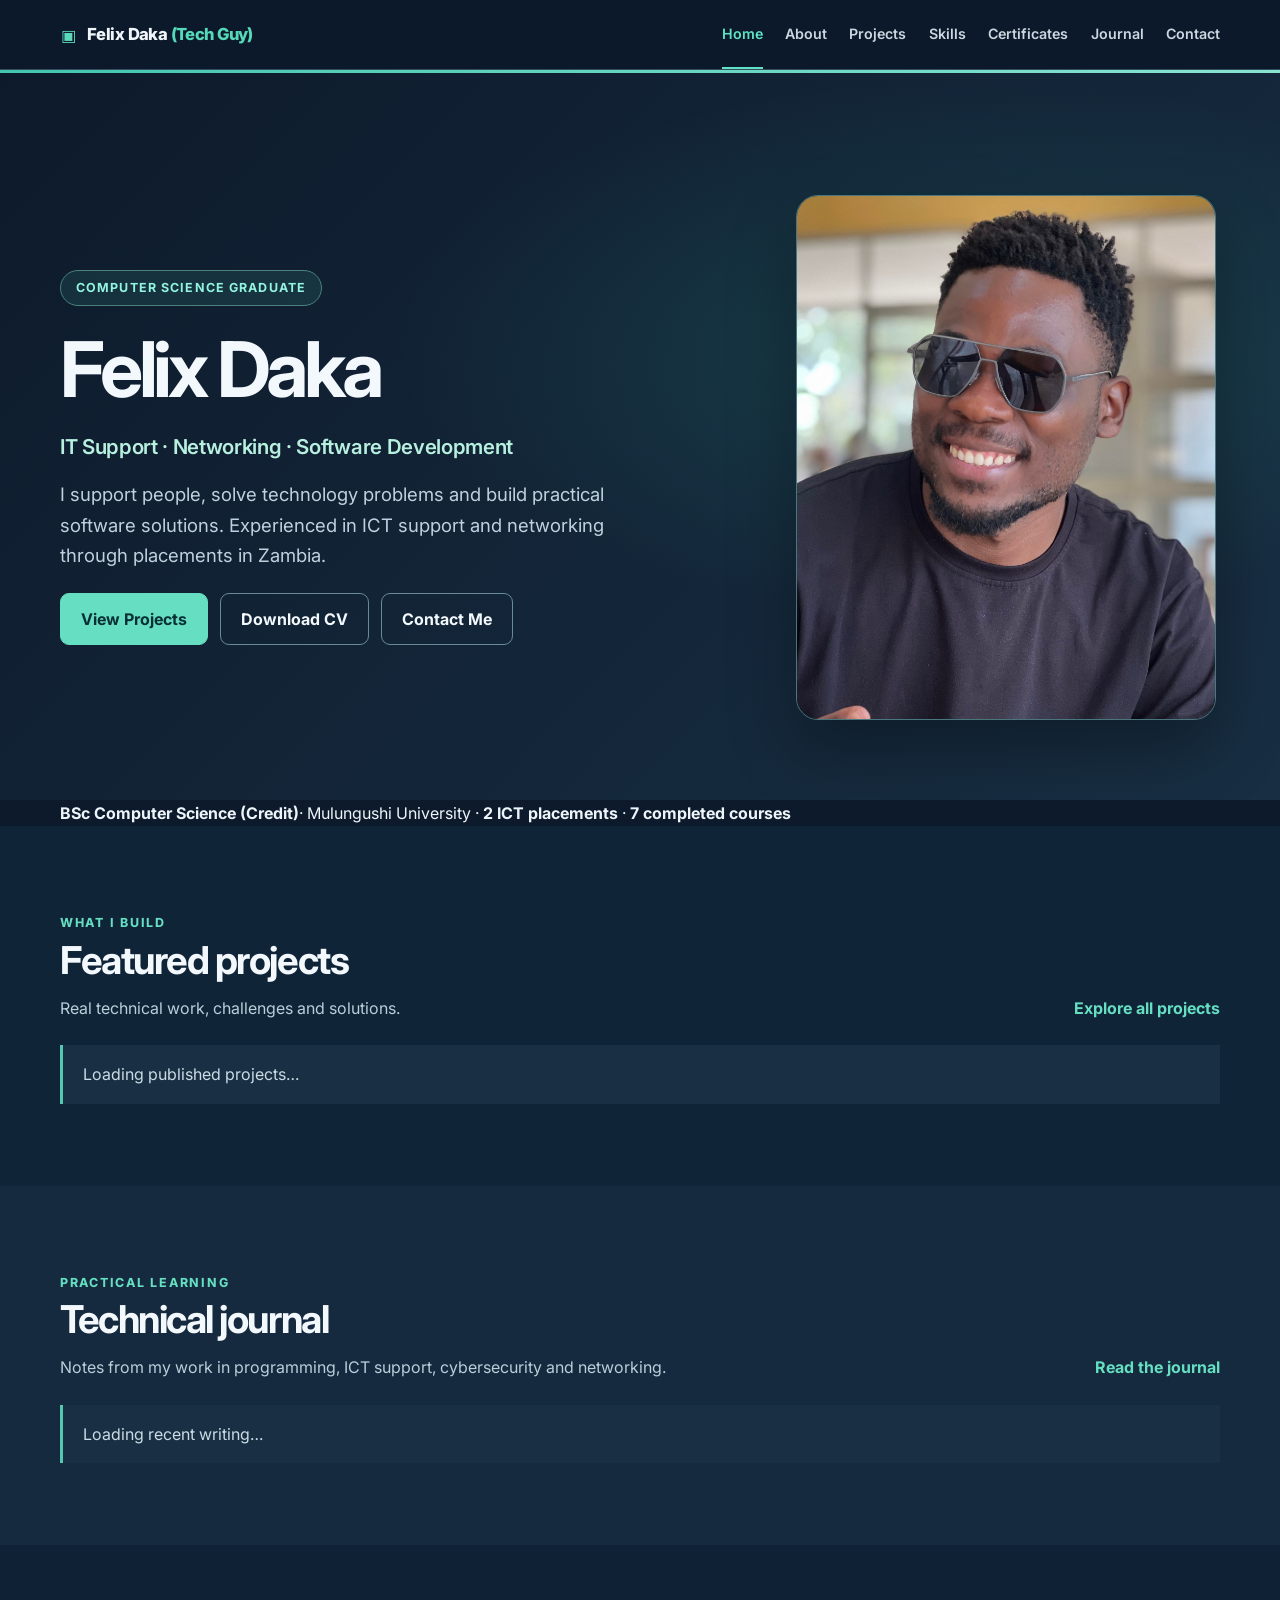
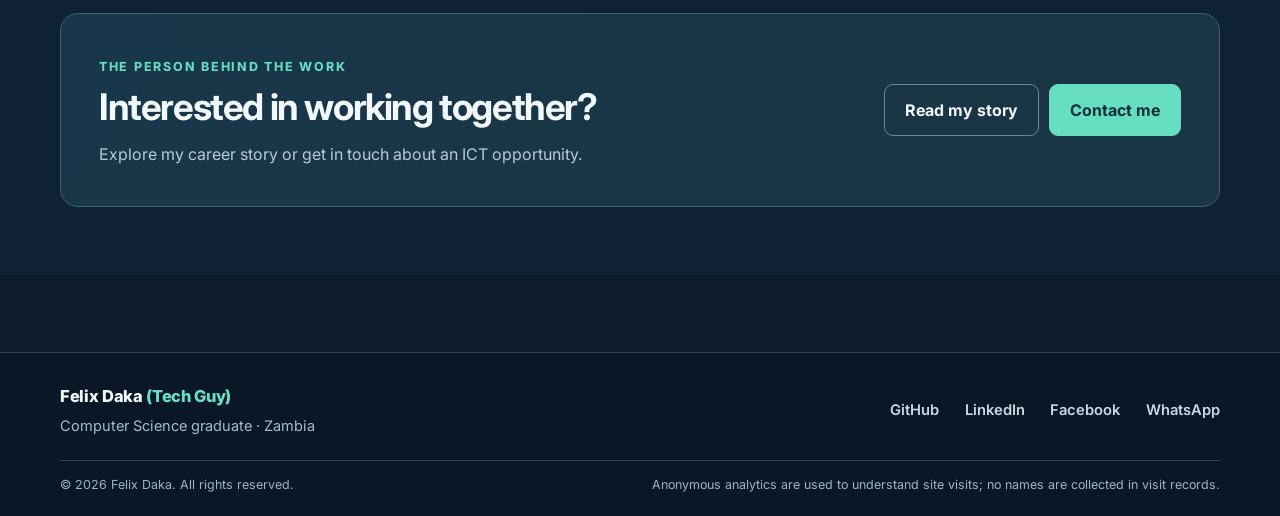
==== index.html @ 9b63cd48 "Remove repeated statistic cards and simplify index.html" ====
<!DOCTYPE html>
<html lang="en">
<head>
    <meta charset="UTF-8">
    <meta name="viewport" content="width=device-width, initial-scale=1.0, maximum-scale=5.0, user-scalable=yes">
    <title>Felix Daka | Computer Science Graduate & ICT Professional</title>
    <link rel="stylesheet" href="https://cdnjs.cloudflare.com/ajax/libs/font-awesome/6.4.0/css/all.min.css">
    <link rel="preconnect" href="https://fonts.googleapis.com">
    <link rel="preconnect" href="https://fonts.gstatic.com" crossorigin>
    <style>
        * {
            margin: 0;
            padding: 0;
            box-sizing: border-box;
            font-family: 'Poppins', sans-serif;
        }
        
        :root {
            --primary: #007749;
            --secondary: #EF3340;
            --accent: #FCD116;
            --dark: #0A1931;
            --dark-blue: #0A1931;
            --dark-blue-light: #1A2C47;
            --dark-blue-lighter: #2A3C57;
            --text-light: #E2E8F0;
            --text-muted: #94A3B8;
            --success: #10B981;
            --transition: all 0.3s cubic-bezier(0.4, 0, 0.2, 1);
            --box-shadow: 0 5px 20px rgba(0, 0, 0, 0.2);
            --box-shadow-hover: 0 15px 30px rgba(0, 0, 0, 0.3);
        }
        
        html {
            scroll-behavior: smooth;
            scroll-padding-top: 60px;
        }
        
        body {
            line-height: 1.6;
            color: var(--text-light);
            background-color: var(--dark-blue);
            overflow-x: hidden;
        }
        
        .container {
            width: 100%;
            max-width: 1200px;
            margin: 0 auto;
            padding: 0 20px;
        }
        
        section {
            padding: 80px 0;
        }
        
        h1, h2, h3, h4 {
            color: var(--text-light);
            margin-bottom: 16px;
            line-height: 1.3;
            font-weight: 700;
        }
        
        h1 { font-size: 2.5rem; }
        h2 { font-size: 2rem; text-align: center; margin-bottom: 40px; position: relative; }
        h2:after {
            content: '';
            position: absolute;
            width: 80px;
            height: 4px;
            background-color: var(--accent);
            bottom: -16px;
            left: 50%;
            transform: translateX(-50%);
            border-radius: 2px;
        }
        
        .btn {
            display: inline-flex;
            align-items: center;
            justify-content: center;
            gap: 8px;
            background-color: var(--primary);
            color: white;
            padding: 12px 28px;
            border-radius: 50px;
            text-decoration: none;
            font-weight: 600;
            transition: var(--transition);
            min-width: 140px;
            position: relative;
            overflow: hidden;
        }
        
        .btn:before {
            content: '';
            position: absolute;
            top: 0;
            left: -100%;
            width: 100%;
            height: 100%;
            background: linear-gradient(90deg, transparent, rgba(255,255,255,0.2), transparent);
            transition: left 0.5s ease;
        }
        
        .btn:hover:before {
            left: 100%;
        }
        
        .btn:hover {
            background-color: #005a3f;
            transform: translateY(-3px);
            box-shadow: var(--box-shadow-hover);
        }
        
        .btn-red { background-color: var(--secondary); }
        .btn-red:hover { background-color: #d9202d; }
        .btn-accent { background-color: var(--accent); color: var(--dark); }
        .btn-accent:hover { background-color: #e6b800; }
        
        /* Loading Skeleton Animation */
        @keyframes shimmer {
            0% { background-position: -200% 0; }
            100% { background-position: 200% 0; }
        }
        
        .skeleton {
            background: linear-gradient(90deg, var(--dark-blue-lighter) 25%, var(--dark-blue-light) 50%, var(--dark-blue-lighter) 75%);
            background-size: 200% 100%;
            animation: shimmer 1.5s infinite;
            border-radius: 8px;
        }
        
        .skeleton-text {
            height: 20px;
            margin: 10px 0;
        }
        
        .skeleton-title {
            height: 32px;
            width: 60%;
            margin: 0 auto 20px;
        }
        
        .skeleton-card {
            height: 280px;
            border-radius: 16px;
        }
        
        /* Header */
        header {
            background-color: rgba(10, 25, 49, 0.98);
            backdrop-filter: blur(10px);
            position: fixed;
            width: 100%;
            top: 0;
            z-index: 1000;
            height: 70px;
            transition: var(--transition);
        }
        
        header.scrolled { height: 60px; box-shadow: 0 5px 15px rgba(0, 0, 0, 0.4); }
        
        .header-container {
            display: flex;
            justify-content: space-between;
            align-items: center;
            padding: 0 20px;
            height: 100%;
        }
        
        .logo {
            font-size: 1.3rem;
            font-weight: 700;
            color: var(--text-light);
            text-decoration: none;
            display: flex;
            align-items: center;
            gap: 8px;
        }
        
        .logo-icon { color: var(--primary); font-size: 1.4rem; }
        
        .menu-container { position: relative; display: flex; align-items: center; }
        
        .menu-btn {
            display: flex;
            align-items: center;
            gap: 8px;
            background: var(--dark-blue-lighter);
            border: 1px solid rgba(255,255,255,0.1);
            color: var(--text-light);
            padding: 8px 18px;
            border-radius: 30px;
            cursor: pointer;
            transition: var(--transition);
        }
        
        .menu-btn:hover { background: var(--dark-blue); border-color: var(--accent); }
        
        .menu-content {
            display: none;
            position: absolute;
            top: 55px;
            right: 0;
            background-color: var(--dark-blue-lighter);
            min-width: 220px;
            border-radius: 16px;
            box-shadow: var(--box-shadow-hover);
            border: 1px solid rgba(255,255,255,0.1);
            z-index: 1000;
            overflow: hidden;
            backdrop-filter: blur(10px);
        }
        
        .menu-content.show { display: block; animation: slideDown 0.2s ease; }
        
        .menu-content a {
            display: flex;
            align-items: center;
            gap: 12px;
            padding: 14px 20px;
            color: var(--text-light);
            text-decoration: none;
            border-bottom: 1px solid rgba(255,255,255,0.05);
            transition: var(--transition);
        }
        
        .menu-content a:last-child { border-bottom: none; }
        .menu-content a:hover { background: rgba(255,255,255,0.1); padding-left: 25px; }
        .menu-content a i { width: 20px; color: var(--accent); }
        .menu-content a.active { background: rgba(252,209,22,0.15); color: var(--accent); }
        
        @keyframes slideDown {
            from { opacity: 0; transform: translateY(-15px); }
            to { opacity: 1; transform: translateY(0); }
        }
        
        /* Hero */
        .hero {
            padding-top: 100px;
            padding-bottom: 60px;
            background: linear-gradient(135deg, rgba(10,25,49,0.98) 0%, rgba(26,44,71,0.98) 100%);
            min-height: 100vh;
            display: flex;
            align-items: center;
            position: relative;
            overflow: hidden;
        }
        
        .hero:before {
            content: '';
            position: absolute;
            top: 0;
            left: 0;
            width: 100%;
            height: 4px;
            background: linear-gradient(to right, var(--secondary), var(--accent), var(--primary));
        }
        
        .hero-content {
            display: flex;
            flex-direction: column;
            align-items: center;
            gap: 40px;
        }
        
        @media (min-width: 768px) {
            .hero-content { flex-direction: row; text-align: left; gap: 50px; }
        }
        
        .hero-text { text-align: center; animation: fadeInUp 0.8s ease; }
        @media (min-width: 768px) { .hero-text { text-align: left; flex: 1; } }
        
        .hero-text .nickname {
            color: var(--accent);
            font-size: 1rem;
            margin-bottom: 12px;
            display: inline-block;
            background: rgba(252,209,22,0.1);
            padding: 6px 16px;
            border-radius: 50px;
        }
        
        .specialties {
            display: flex;
            flex-wrap: wrap;
            gap: 10px;
            margin: 20px 0;
            justify-content: center;
        }
        
        @media (min-width: 768px) { .specialties { justify-content: flex-start; } }
        
        .specialty-tag {
            background: rgba(0,119,73,0.15);
            color: var(--primary);
            padding: 6px 14px;
            border-radius: 50px;
            font-size: 0.85rem;
            font-weight: 500;
            border: 1px solid rgba(0,119,73,0.3);
            transition: var(--transition);
        }
        
        .specialty-tag:hover {
            transform: translateY(-2px);
            background: rgba(0,119,73,0.3);
        }
        
        .hero-buttons { display: flex; gap: 15px; justify-content: center; flex-wrap: wrap; }
        @media (min-width: 768px) { .hero-buttons { justify-content: flex-start; } }
        
        .hero-image {
            width: 100%;
            max-width: 280px;
            margin: 0 auto;
            animation: fadeInRight 0.8s ease;
        }
        @media (min-width: 768px) { .hero-image { flex: 1; max-width: 350px; } }
        
        .profile-img {
            width: 100%;
            border-radius: 50%;
            border: 4px solid var(--dark-blue-light);
            box-shadow: var(--box-shadow-hover);
            aspect-ratio: 1/1;
            object-fit: cover;
            transition: var(--transition);
        }
        
        .profile-img:hover {
            transform: scale(1.02);
            border-color: var(--accent);
        }
        
        /* Services */
        /* About */
        .about-content {
            display: flex;
            flex-direction: column;
            gap: 40px;
            align-items: center;
        }
        
        @media (min-width: 768px) { .about-content { flex-direction: row; gap: 50px; } }
        
        .about-text { text-align: center; animation: fadeInLeft 0.8s ease; }
        @media (min-width: 768px) { .about-text { text-align: left; flex: 1; } }
        
        .about-image {
            width: 100%;
            max-width: 350px;
            position: relative;
            animation: fadeInRight 0.8s ease;
        }
        @media (min-width: 768px) { .about-image { flex: 1; } }
        
        .about-img {
            width: 100%;
            border-radius: 16px;
            box-shadow: var(--box-shadow-hover);
            aspect-ratio: 4/3;
            object-fit: cover;
            transition: var(--transition);
        }
        
        .about-img:hover {
            transform: scale(1.02);
            box-shadow: var(--box-shadow-hover);
        }
        
        .zambian-connection {
            position: absolute;
            top: -12px;
            left: 50%;
            transform: translateX(-50%);
            background: linear-gradient(135deg, var(--primary), var(--primary-dark));
            padding: 6px 16px;
            border-radius: 50px;
            font-weight: 600;
            font-size: 0.8rem;
            white-space: nowrap;
            box-shadow: var(--box-shadow);
            animation: pulse 2s infinite;
        }
        
        /* Contact Preview */
        .contact-info {
            background-color: var(--dark-blue-light);
            border-radius: 20px;
            padding: 30px;
            max-width: 500px;
            margin: 0 auto;
            transition: var(--transition);
        }
        
        .contact-info:hover {
            transform: translateY(-5px);
            box-shadow: var(--box-shadow-hover);
        }
        
        .contact-detail {
            display: flex;
            align-items: center;
            gap: 16px;
            padding: 12px 0;
            border-bottom: 1px solid rgba(255,255,255,0.05);
            transition: var(--transition);
        }
        
        .contact-detail:hover {
            transform: translateX(5px);
            border-bottom-color: var(--accent);
        }
        
        .contact-detail i { color: var(--primary); width: 30px; font-size: 1.1rem; }
        
        /* Visitor Counter */
        .visitor-counter {
            text-align: center;
            padding: 15px;
            margin-top: 40px;
            background: rgba(255,255,255,0.05);
            border-radius: 50px;
            transition: var(--transition);
            animation: fadeInUp 0.8s ease;
        }
        
        .visitor-counter:hover {
            background: rgba(255,255,255,0.1);
            transform: scale(1.02);
        }
        
        /* Toast Notification */
        .toast-notification {
            position: fixed;
            bottom: 30px;
            right: 30px;
            background: var(--success);
            color: white;
            padding: 12px 24px;
            border-radius: 50px;
            display: flex;
            align-items: center;
            gap: 12px;
            z-index: 1100;
            transform: translateX(400px);
            transition: transform 0.3s ease;
            box-shadow: var(--box-shadow-hover);
        }
        
        .toast-notification.show {
            transform: translateX(0);
        }
        
        .toast-notification i {
            font-size: 1.2rem;
        }
        
        /* Footer */
        footer {
            background-color: #0A1429;
            padding: 50px 0 30px;
        }
        
        .footer-content {
            display: flex;
            flex-direction: column;
            gap: 40px;
            margin-bottom: 30px;
        }
        
        @media (min-width: 768px) { .footer-content { flex-direction: row; justify-content: space-between; } }
        
        .footer-logo { font-size: 1.5rem; font-weight: 700; margin-bottom: 16px; }
        .footer-logo span { color: var(--accent); }
        
        .footer-links h4 { color: var(--accent); margin-bottom: 16px; font-size: 1.1rem; }
        .footer-links ul { list-style: none; }
        .footer-links li { margin-bottom: 10px; }
        .footer-links a {
            color: var(--text-muted);
            text-decoration: none;
            transition: var(--transition);
            display: inline-flex;
            align-items: center;
            gap: 8px;
        }
        .footer-links a:hover { color: var(--accent); transform: translateX(5px); }
        
        .social-icons { display: flex; gap: 15px; }
        .social-icons a {
            width: 40px;
            height: 40px;
            background: rgba(255,255,255,0.1);
            border-radius: 50%;
            display: flex;
            align-items: center;
            justify-content: center;
            color: white;
            text-decoration: none;
            transition: var(--transition);
        }
        
        .social-icons a:hover { background: var(--primary); transform: translateY(-5px) rotate(360deg); }
        
        .copyright { text-align: center; padding-top: 30px; border-top: 1px solid rgba(255,255,255,0.1); color: var(--text-muted); font-size: 0.85rem; }
        
        /* Animations */
        @keyframes fadeInUp {
            from { opacity: 0; transform: translateY(30px); }
            to { opacity: 1; transform: translateY(0); }
        }
        
        @keyframes fadeInLeft {
            from { opacity: 0; transform: translateX(-30px); }
            to { opacity: 1; transform: translateX(0); }
        }
        
        @keyframes fadeInRight {
            from { opacity: 0; transform: translateX(30px); }
            to { opacity: 1; transform: translateX(0); }
        }
        
        @keyframes pulse {
            0%, 100% { transform: translateX(-50%) scale(1); }
            50% { transform: translateX(-50%) scale(1.05); }
        }
        
        /* Responsive */
        @media (max-width: 768px) {
            h1 { font-size: 2rem; }
            h2 { font-size: 1.6rem; }
            section { padding: 50px 0; }
            .hero { padding-top: 80px; }
        }
    </style>
    <link rel="stylesheet" href="responsive.css">
    <link rel="stylesheet" href="portfolio-refresh.css?v=3">
    <link rel="stylesheet" href="site-responsive-v3.css?v=1">
    <script src="site-navigation.js" defer></script>
    <link href="https://fonts.googleapis.com/css2?family=Inter:wght@400;500;600;700;800&display=swap" rel="stylesheet">
    <link rel="stylesheet" href="brand-unified.css?v=1">
    <link rel="stylesheet" href="site-polish-v4.css?v=1">
</head>
<body>
    <a class="skip-link" href="#main-content">Skip to main content</a>
    <header id="mainHeader" class="site-header">
    <div class="container header-container">
      <a class="logo" href="index.html" aria-label="Felix Daka — Home"><span class="brand-mark" aria-hidden="true">▣</span><span class="brand-name">Felix Daka <span class="brand-alias">(Tech Guy)</span></span></a>
      <nav class="primary-nav" aria-label="Main navigation">
                <a href="index.html" class="active" aria-current="page">Home</a>
                <a href="about.html">About</a>
                <a href="projects.html">Projects</a>
                <a href="expertise.html">Skills</a>
                <a href="certificates.html">Certificates</a>
                <a href="journal.html">Journal</a>
                <a href="contact.html">Contact</a>
      </nav>
      <div class="menu-container">
        <button class="menu-btn" id="menuBtn" type="button" aria-controls="menuContent" aria-expanded="false" aria-label="Open navigation menu"><span class="menu-label">Menu</span><span class="menu-glyph" aria-hidden="true">☰</span></button>
        <div class="menu-content" id="menuContent" aria-label="Mobile navigation">
                <a href="index.html" class="active" aria-current="page">Home</a>
                <a href="about.html">About</a>
                <a href="projects.html">Projects</a>
                <a href="expertise.html">Skills</a>
                <a href="certificates.html">Certificates</a>
                <a href="journal.html">Journal</a>
                <a href="contact.html">Contact</a>
        </div>
      </div>
    </div>
  </header>
    <main id="main-content" tabindex="-1">


    <section class="hero" id="home">
        <div class="container hero-content">
            <div class="hero-text">
                <span class="nickname" id="heroNickname">Computer Science graduate</span>
                <h1 id="heroTitle">Felix Daka</h1><p class="career-headline">IT Support · Networking · Software Development</p>
                
                <p id="heroDescription">I support people, solve technology problems and build practical software solutions. Experienced in ICT support and networking through placements in Zambia.</p>
                <div class="specialties" id="specialtiesContainer" hidden></div>
                <div class="hero-buttons">
                    <a href="projects.html" class="btn">View Projects</a>
                    <a href="assets/documents/Felix_Daka_CV.pdf" class="btn btn-secondary" download="Felix_Daka_CV.pdf">Download CV</a>
                    <a href="contact.html" class="btn btn-outline">Contact Me</a>
                </div>
            </div>
            <div class="hero-image">
                <img src="profile/profile-1772620176208.jpg" alt="Felix Daka" class="profile-img" id="profileImage" fetchpriority="high" decoding="async">
            </div>
        </div>
    </section>

    <div class="career-credentials" aria-label="Professional credentials"><div class="container"><p><strong>BSc Computer Science (Credit)</strong><span class="credential-separator" aria-hidden="true">·</span> Mulungushi University <span class="credential-separator" aria-hidden="true">·</span> <strong>2 ICT placements</strong> <span class="credential-separator" aria-hidden="true">·</span> <strong>7 completed courses</strong></p></div></div>

    <section class="featured-work" id="project" aria-labelledby="featured-title">
        <div class="container">
            <div class="feature-heading"><div><span class="feature-kicker">What I build</span><h2 id="featured-title">Featured projects</h2><p>Real technical work, challenges and solutions.</p></div><a class="feature-view-all" href="projects.html">Explore all projects</a></div>
            <div id="homeFeaturedProjects" class="feature-grid" aria-live="polite"><p class="feature-empty">Loading published projects…</p></div>
        </div>
    </section>
    <section class="journal-feature" aria-labelledby="journal-title">
        <div class="container">
            <div class="feature-heading"><div><span class="feature-kicker">Practical learning</span><h2 id="journal-title">Technical journal</h2><p>Notes from my work in programming, ICT support, cybersecurity and networking.</p></div><a class="feature-view-all" href="journal.html">Read the journal</a></div>
            <div id="homeLatestArticle" class="feature-grid" aria-live="polite"><p class="feature-empty">Loading recent writing…</p></div>
        </div>
    </section>

    <section class="home-cta" aria-label="Recruitment and background"><div class="container"><div class="home-cta-inner"><div><span class="feature-kicker">The person behind the work</span><h2>Interested in working together?</h2><p>Explore my career story or get in touch about an ICT opportunity.</p></div><div class="home-cta-actions"><a class="btn btn-secondary" href="about.html">Read my story</a><a class="btn" href="contact.html">Contact me</a></div></div></div></section>

    <div class="container">
        <div class="visitor-counter" id="visitorCounter" hidden>Loading visitor count...</div>
    </div>

        </main>
    <footer class="site-footer">
   <div class="site-footer-inner">
     <div class="site-footer-summary">
       <strong>Felix Daka <span>(Tech Guy)</span></strong>
       <p id="footerText">Computer Science graduate · Zambia</p>
     </div>
     <div class="site-footer-links" id="socialIcons">
       <a href="https://github.com/Feligo1" target="_blank" rel="noopener noreferrer">GitHub</a>
       <a href="https://www.linkedin.com/in/felix-daka-5b6058212" target="_blank" rel="noopener noreferrer">LinkedIn</a>
       <a href="https://www.facebook.com/share/1AJKpFspAB/" target="_blank" rel="noopener noreferrer">Facebook</a>
       <a href="https://wa.me/260774496821" target="_blank" rel="noopener noreferrer">WhatsApp</a>
     </div>
   </div>
   <div class="site-footer-bottom">
     <span>© 2026 Felix Daka. All rights reserved.</span>
     <small>Anonymous analytics are used to understand site visits; no names are collected in visit records.</small>
   </div>
 </footer>

    <div id="toast" class="toast-notification">
        <i class="fas fa-check-circle"></i>
        <span>Content loaded successfully!</span>
    </div>

    <script type="module">
        import { createClient } from 'https://esm.sh/@supabase/supabase-js@2'
        
        const SUPABASE_URL = 'https://pthcviwhcsluovdekjub.supabase.co'
        const SUPABASE_KEY = 'sb_publishable_OE7PTaMrXu7GU4aDbztA_g_WhiKbjRC'
        const supabase = createClient(SUPABASE_URL, SUPABASE_KEY)
        let siteSettingsPromise

        function getSiteSettings() {
            if (!siteSettingsPromise) {
                siteSettingsPromise = supabase.from('site_settings')
                    .select('setting_key, setting_value')
                    .then(({ data, error }) => {
                        if (error) throw error
                        return Object.fromEntries((data || []).map(item => [item.setting_key, item.setting_value]))
                    })
            }
            return siteSettingsPromise
        }
        
        function escapeHtml(str) {
            if (!str) return ''
            return String(str).replace(/[&<>"']/g, char => ({
                '&': '&amp;', '<': '&lt;', '>': '&gt;', '"': '&quot;', "'": '&#39;'
            })[char])
        }
        
        function showToast(message, type = 'success') {
            const toast = document.getElementById('toast')
            toast.querySelector('i').className = type === 'success' ? 'fas fa-check-circle' : 'fas fa-exclamation-circle'
            toast.querySelector('span').textContent = message
            toast.classList.add('show')
            setTimeout(() => {
                toast.classList.remove('show')
            }, 3000)
        }
        
        // Load Hero Section
        async function loadHero() {
            try {
                const settings = await getSiteSettings()
                const title = settings.hero_title || 'Felix Daka'
                const nickname = settings.hero_nickname || 'Computer Science graduate'
                const description = settings.hero_description || 'I support people, solve technology problems and build useful software. My experience includes ICT support and networking placements in Zambia.'
                const tags = settings.specialty_tags || '["IT Support","Networking","Cybersecurity","Java","Cloud Computing"]'
                
                document.getElementById('heroTitle').textContent = title
                document.getElementById('heroNickname').textContent = nickname
                document.getElementById('heroDescription').textContent = description
                
                let tagsArray = []
                try { tagsArray = JSON.parse(tags) } catch { tagsArray = tags.split(',') }
                
                const specialtiesContainer = document.getElementById('specialtiesContainer')
                if (specialtiesContainer && !specialtiesContainer.hidden) specialtiesContainer.innerHTML = tagsArray.map(tag => `<span class="specialty-tag">${escapeHtml(tag.trim())}</span>`).join('')
            } catch (error) {
                console.error('Error loading hero:', error)
            }
        }
        
        // Load Profile Image
        async function loadProfileImage() {
            try {
                const settings = await getSiteSettings()
                const defaultProfile = 'profile/profile-1772620176208.jpg'
                document.getElementById('profileImage').src = settings.profile_image_url || defaultProfile
            } catch (error) {
                document.getElementById('profileImage').src = 'profile/profile-1772620176208.jpg'
            }
        }
        
        // Load About Image
        async function loadAboutImage() {
            try {
                const settings = await getSiteSettings()
                const defaultAbout = 'felix.jpg'
                document.getElementById('aboutImage').src = settings.about_image_url || defaultAbout
            } catch (error) {
                document.getElementById('aboutImage').src = 'felix.jpg'
            }
        }
        
        // Load Contact Info
        async function loadContactInfo() {
            try {
                const settings = await getSiteSettings()
                const phone = settings.contact_phone || '+260 774 496 821'
                const email = settings.contact_email || 'felixddaka@gmail.com'
                
                document.getElementById('contactInfo').innerHTML = `
                    <div class="contact-detail"><i class="fas fa-user"></i><div><strong>Name</strong><br>Felix Daka (Tech Guy)</div></div>
                    <div class="contact-detail"><i class="fas fa-map-marker-alt"></i><div><strong>Location</strong><br>Zambia, Africa</div></div>
                    <div class="contact-detail"><i class="fas fa-phone"></i><div><strong>Phone & WhatsApp</strong><br>${escapeHtml(phone)}</div></div>
                    <div class="contact-detail"><i class="fas fa-envelope"></i><div><strong>Email</strong><br>${escapeHtml(email)}</div></div>
                `
            } catch (error) {
                console.error('Error loading contact:', error)
            }
        }
        
        // Load Social Links
        async function loadSocialLinks() {
            try {
                const settings = await getSiteSettings()
                const github = settings.contact_github || 'https://github.com/Feligo1'
                const linkedin = settings.contact_linkedin || 'https://www.linkedin.com/in/felix-daka-5b6058212'
                const facebook = settings.contact_facebook || 'https://www.facebook.com/share/1AJKpFspAB/'
                const whatsapp = settings.contact_whatsapp || 'https://wa.me/260774496821'
                
                document.getElementById('socialIcons').innerHTML = `
                    <a href="${escapeHtml(github)}" target="_blank">GitHub</a>
                    <a href="${escapeHtml(linkedin)}" target="_blank">LinkedIn</a>
                    <a href="${escapeHtml(facebook)}" target="_blank">Facebook</a>
                    <a href="${escapeHtml(whatsapp)}" target="_blank">WhatsApp</a>
                `
            } catch (error) {
                console.error('Error loading social links:', error)
            }
        }
        
        // Visitor Tracking
        async function trackVisitor() {
            try {
                const today = new Date().toISOString().split('T')[0]
                if (sessionStorage.getItem('visitorTracked') === today) {
                    const { data: allVisitors } = await supabase.from('visitors').select('visitor_count')
                    const total = allVisitors?.reduce((sum, day) => sum + day.visitor_count, 0) || 0
                    document.getElementById('visitorCounter').innerHTML = `<i class="fas fa-eye"></i> Total visitors: ${total.toLocaleString()}`
                    return
                }
                const { data: existing } = await supabase.from('visitors').select('visitor_count, id').eq('visit_date', today).single()
                
                if (existing) {
                    await supabase.from('visitors').update({ visitor_count: existing.visitor_count + 1 }).eq('id', existing.id)
                } else {
                    await supabase.from('visitors').insert([{ visit_date: today, visitor_count: 1 }])
                }
                sessionStorage.setItem('visitorTracked', today)
                
                const { data: allVisitors } = await supabase.from('visitors').select('visitor_count')
                const total = allVisitors?.reduce((sum, day) => sum + day.visitor_count, 0) || 0
                document.getElementById('visitorCounter').textContent = total === 1 ? 'You are visitor #1. Welcome to my portfolio.' : `Total visitors: ${total.toLocaleString()}`
            } catch (error) {
                console.error('Error tracking visitor:', error)
                document.getElementById('visitorCounter').textContent = 'Welcome to my portfolio.'
            }
        }
        
        // Menu functionality
        const menuBtn = document.getElementById('menuBtn')
        const menuContent = document.getElementById('menuContent')
        
        if (menuBtn) {
            menuBtn.addEventListener('click', (e) => {
                e.stopPropagation()
                menuContent.classList.toggle('show')
                const icon = menuBtn.querySelector('i')
                if (menuContent.classList.contains('show')) {
                    icon.classList.remove('fa-bars')
                    icon.classList.add('fa-times')
                } else {
                    icon.classList.remove('fa-times')
                    icon.classList.add('fa-bars')
                }
            })
        }
        
        document.addEventListener('click', (event) => {
            if (menuContent?.classList.contains('show')) {
                const isClickInside = menuBtn?.contains(event.target) || menuContent.contains(event.target)
                if (!isClickInside) {
                    menuContent.classList.remove('show')
                    const icon = menuBtn?.querySelector('i')
                    if (icon) {
                        icon.classList.remove('fa-times')
                        icon.classList.add('fa-bars')
                    }
                }
            }
        })
        
        document.querySelectorAll('.menu-content a').forEach(link => {
            link.addEventListener('click', () => {
                menuContent.classList.remove('show')
                const icon = menuBtn?.querySelector('i')
                if (icon) {
                    icon.classList.remove('fa-times')
                    icon.classList.add('fa-bars')
                }
            })
        })
        
        // Header scroll effect
        const header = document.getElementById('mainHeader')
        window.addEventListener('scroll', () => {
            if (window.scrollY > 50) header.classList.add('scrolled')
            else header.classList.remove('scrolled')
        })
        
        trackVisitor()
        // Start each section independently so a slow request cannot hold up the rest.
        loadHero()
        loadProfileImage()
        loadSocialLinks()
    </script>
    <script type="module">
        import { trackDeviceVisit } from './supabase-client.js'
        trackDeviceVisit()
    </script>
    <script type="module" src="home-content.js"></script>
</body>
</html>
---- responsive.css ----
/* Shared layout safeguards for small phones, tablets, and narrow windows. */
*,
*::before,
*::after {
    box-sizing: border-box;
}

html {
    max-width: 100%;
    overflow-x: clip;
    -webkit-text-size-adjust: 100%;
}

body {
    width: 100%;
    min-width: 0;
    overflow-x: hidden;
}

img,
picture,
video,
canvas,
svg,
iframe {
    max-width: 100%;
}

img,
video,
iframe {
    height: auto;
}

img {
    vertical-align: middle;
}

.container {
    width: min(100% - 40px, 1160px);
    margin-inline: auto;
}

.hero-content,
.about-grid,
.contact-content,
.contact-grid,
.footer-content,
.form-grid {
    min-width: 0;
}

.hero-image,
.about-image,
.image-wrapper {
    min-width: 0;
    max-width: 100%;
}

.modal {
    padding: clamp(8px, 2vw, 24px);
}

.modal-content {
    width: min(100%, 900px);
    max-height: min(92dvh, 1000px);
    overflow: auto;
}

.modal-image {
    display: block;
    width: auto;
    max-width: 100%;
    height: auto;
    max-height: min(68dvh, 720px);
    object-fit: contain;
    margin-inline: auto;
}

@media (min-width: 769px) and (max-width: 1100px) {
    .container { width: min(100% - 48px, 1000px); }
    .form-grid { grid-template-columns: repeat(2, minmax(0, 1fr)); }
}

.container,
.admin-panel,
.card,
.item-row,
.item-info,
.menu-container,
.about-content,
.footer-content {
    min-width: 0;
}

/* Keep the interface text-led; decorative icon glyphs are hidden site-wide. */
i[class*="fa-"],
.logo-icon,
.service-icon,
.expertise-icon,
.contact-icon {
    display: none !important;
}

.menu-btn span { display: inline !important; }

.social-icons a,
.social-icon {
    width: auto !important;
    min-width: 0;
    height: auto !important;
    padding: 8px 12px;
    border-radius: 6px !important;
}

.menu-content {
    width: min(300px, calc(100vw - 24px));
    min-width: 0;
    max-width: calc(100vw - 24px);
}

button,
input,
select,
textarea {
    max-width: 100%;
    font: inherit;
}

button,
input,
select {
    min-height: 44px;
}

input,
select,
textarea {
    min-width: 0;
    font-size: 16px;
}

textarea {
    resize: vertical;
}

.visitor-privacy-note {
    max-width: 760px;
    margin: 20px auto 0;
    color: rgba(255, 255, 255, 0.65);
    font-size: 0.78rem;
    line-height: 1.5;
    text-align: center;
}

@media (max-width: 768px) {
    .container {
        width: 100%;
        padding-right: 16px;
        padding-left: 16px;
    }

    section {
        padding-top: clamp(36px, 8vw, 56px);
        padding-bottom: clamp(36px, 8vw, 56px);
    }

    h1 {
        font-size: clamp(1.8rem, 7vw, 2.25rem);
        line-height: 1.2;
        overflow-wrap: anywhere;
    }

    h2 {
        font-size: clamp(1.45rem, 5.5vw, 1.8rem);
        line-height: 1.25;
        overflow-wrap: anywhere;
    }

    p,
    li,
    .contact-detail,
    .contact-item,
    .certificate-description,
    .expertise-description {
        overflow-wrap: anywhere;
    }

    .header-container,
    .admin-header {
        gap: 12px;
    }

    .logo {
        max-width: calc(100vw - 92px);
        overflow-wrap: anywhere;
    }

    .hero,
    .hero-content,
    .about-content,
    .footer-content {
        min-width: 0;
    }

    .about-content,
    .footer-content {
        flex-direction: column;
    }

    .services-grid,
    .cert-preview-grid,
    .expertise-grid,
    .certificates-grid,
    .stats-grid,
    .contact-grid,
    .contact-content,
    .form-grid,
    .values-grid,
    .value-grid,
    .cards-grid {
        grid-template-columns: minmax(0, 1fr) !important;
    }

    .expertise-card,
    .certificate-card,
    .contact-form-container,
    .card {
        min-width: 0;
        padding: clamp(16px, 4vw, 24px);
    }

    .contact-item {
        min-width: 0;
    }

    .modal {
        padding: 12px;
    }

    .modal-content {
        width: 100%;
        max-width: 100%;
        max-height: calc(100dvh - 24px);
        overflow-y: auto;
    }

    .modal-image {
        max-height: 58dvh;
        object-fit: contain;
    }

    .tabs {
        display: flex;
        gap: 8px;
        overflow-x: auto;
        overscroll-behavior-x: contain;
        padding-bottom: 8px;
        -webkit-overflow-scrolling: touch;
    }

    .tabs > * {
        flex: 0 0 auto;
    }

    .item-row {
        width: 100%;
        min-width: 0;
        gap: 14px;
    }

    .item-actions {
        flex-wrap: wrap;
    }

    .login-box {
        width: calc(100% - 32px);
        padding: clamp(20px, 6vw, 32px);
    }

    .admin-panel .container {
        padding: 12px;
    }

    table {
        display: block;
        width: 100%;
        overflow-x: auto;
        -webkit-overflow-scrolling: touch;
    }
}

@media (max-width: 420px) {
    .container {
        padding-right: 12px;
        padding-left: 12px;
    }

    .admin-panel .container {
        padding: 8px;
    }

    .menu-btn {
        padding-right: 12px;
        padding-left: 12px;
    }

    .menu-btn span {
        display: none;
    }

    .hero-buttons,
    .social-icons,
    .contact-actions {
        flex-wrap: wrap;
    }

    .hero-buttons .btn {
        width: 100%;
        justify-content: center;
    }

    .contact-form-container,
    .modal-content {
        padding: 16px;
    }

    .modal { padding: 8px; }
    .modal-content { max-height: calc(100dvh - 16px); }
    .modal-image { max-height: 52dvh; }
}

@media (max-width: 768px) {
    .header-container {
        padding-right: 16px;
        padding-left: 16px;
    }

    .logo {
        font-size: clamp(1rem, 4vw, 1.2rem);
    }

    .page-header {
        padding: 92px 0 36px !important;
    }

    .hero {
        min-height: auto;
        padding: 104px 0 48px;
    }

    .hero-content {
        gap: 24px;
    }

    .hero-image {
        max-width: min(60vw, 240px);
    }

    .timeline {
        grid-template-columns: minmax(0, 1fr) !important;
        gap: 16px;
    }

    .timeline-item {
        padding: 20px;
    }

    .stats-bar {
        padding: 16px 0;
    }

    .stats-grid {
        display: grid;
        grid-template-columns: repeat(2, minmax(0, 1fr)) !important;
        gap: 14px;
    }

    .stat-item,
    .stat-card {
        min-width: 0;
    }

    .tabs {
        flex-wrap: nowrap;
        scroll-snap-type: x proximity;
    }

    .tabs > * {
        scroll-snap-align: start;
    }

    .tab-btn {
        padding: 11px 16px;
        white-space: nowrap;
    }

    .certificate-meta,
    .expertise-footer,
    .contact-actions {
        flex-wrap: wrap;
    }

    .certificate-card,
    .expertise-card,
    .contact-form-container,
    .contact-info {
        overflow-wrap: anywhere;
    }

    .admin-header h1 {
        font-size: clamp(1.2rem, 5vw, 1.5rem);
    }
}

@media (max-width: 420px) {
    .header-container {
        padding-right: 12px;
        padding-left: 12px;
    }

    .page-header {
        padding-top: 84px !important;
        padding-bottom: 28px !important;
    }

    .hero-image {
        max-width: min(54vw, 210px);
    }

    .stats-grid {
        gap: 10px;
    }

    .stat-number {
        font-size: clamp(1.4rem, 7vw, 2rem);
    }

    .timeline-item {
        padding: 16px;
    }

    .admin-header {
        padding: 16px;
    }

    .logout-btn {
        padding: 10px 14px;
    }
}

@media (prefers-reduced-motion: reduce) {
    *,
    *::before,
    *::after {
        scroll-behavior: auto !important;
        animation-duration: 0.01ms !important;
        animation-iteration-count: 1 !important;
        transition-duration: 0.01ms !important;
    }
}
---- portfolio-refresh.css ----
/* Shared visual layer: warmer editorial contrast and a consistent portfolio frame. */
:root {
    --primary: #0b8062;
    --primary-dark: #075b48;
    --dark-blue: #101d32;
    --dark-blue-light: #19283a;
    --dark-blue-lighter: #26384b;
    --accent: #43c7ad;
    --text-light: #f8fafc;
    --text-muted: #b1bdc7;
    --slate: #475569;
}

body {
    background: var(--dark-blue);
}

#mainHeader {
    background: rgba(13, 24, 39, .94);
    border-bottom: 1px solid rgba(67,199,173,.25);
    backdrop-filter: blur(16px);
}

#mainHeader.scrolled {
    background: rgba(10, 20, 33, .72);
    box-shadow: 0 10px 32px rgba(0,0,0,.24);
    backdrop-filter: blur(18px);
    -webkit-backdrop-filter: blur(18px);
}

.header-container { display: flex; align-items: center; justify-content: space-between; gap: 24px; }
.primary-nav { display: flex; align-items: center; gap: clamp(14px, 1.7vw, 25px); }
.brand-label { margin-inline-start: .4rem; color: var(--accent); font-size: .78em; font-weight: 500; }
.primary-nav a {
    padding: 9px 0;
    border-bottom: 2px solid transparent;
    color: var(--text-light);
    text-decoration: none;
    font-size: .92rem;
}
.primary-nav a:hover, .primary-nav a.active { color: var(--accent); border-bottom-color: var(--accent); }
.menu-container { display: none; }
.section-jump-nav { display: flex; flex-wrap: wrap; gap: 10px 22px; margin: 0 auto 24px; }
.section-jump-nav a { color: var(--text-light); text-decoration: none; border-bottom: 1px solid rgba(67,199,173,.5); padding: 6px 0; }
.section-jump-nav a:hover { color: var(--accent); }
:target { scroll-margin-top: 110px; }

@media (max-width: 1024px) {
    .primary-nav { display: none; }
    .menu-container { display: block; }
}

.hero, .page-header, .cta-card {
    position: relative;
}

.hero, .page-header { background: var(--dark-blue); }
.hero::before, .page-header::before { background: var(--accent); }

.hero h1, .page-header h1, .section-title h2,
.about-preview h2, .contact-preview h2 {
    letter-spacing: -.035em;
}

.hero h1 { font-size: clamp(2.8rem, 7vw, 5.4rem); line-height: 1.02; }
.btn, button, .filter-btn {
    transition: transform .2s ease, box-shadow .2s ease, background-color .2s ease;
    cursor: pointer;
}
.btn:hover, button:hover, .filter-btn:hover { box-shadow: 0 8px 24px rgba(0,0,0,.22); transform: translateY(-2px); }
.btn:active, button:active, .filter-btn:active { transform: translateY(0) scale(.98); }
:is(a, button, input, textarea, select, [tabindex]):focus-visible {
    outline: 3px solid var(--accent);
    outline-offset: 3px;
}

.menu-content { transition: opacity .2s ease, transform .2s ease, visibility .2s ease; }
.social-icons a, .menu-btn {
    transition: transform .22s ease, border-color .22s ease, box-shadow .22s ease, background-color .22s ease;
}
.filter-btn.active { box-shadow: inset 0 -2px 0 var(--accent); }

/* Use plain, divided lists for skills and certificates. */
.expertise-list, .certificates-grid { display: block !important; }
.expertise-row {
    padding: 24px 0;
    border-bottom: 1px solid rgba(226,232,240,.16);
}
.expertise-row h3 { margin: 0 0 8px; font-size: 1.25rem; }
.expertise-row p { margin: 6px 0; color: var(--text-muted); line-height: 1.65; }
.expertise-row .expertise-related { font-size: .88rem; }
.expertise-row .expertise-related strong { color: var(--text-light); font-weight: 600; }
.expertise-row .expertise-service-heading { margin-top: 16px; color: var(--text-light); }
.expertise-service-list { margin: 4px 0 0; padding-left: 20px; color: var(--text-muted); line-height: 1.7; }
.expertise-service-list li { padding-left: 4px; margin: 3px 0; }
.expertise-list .empty-state { padding: 28px 0; text-align: left; background: transparent; border-radius: 0; color: var(--text-muted); }
.filters-container {
    background: transparent !important;
    border: 0 !important;
    border-bottom: 1px solid rgba(226,232,240,.16) !important;
    border-radius: 0 !important;
    box-shadow: none !important;
    padding: 0 0 18px !important;
}
.filters-container .filter-btn {
    background: transparent !important;
    border: 0 !important;
    border-bottom: 2px solid transparent !important;
    border-radius: 0 !important;
    box-shadow: none !important;
}
.filters-container .filter-btn.active {
    border-bottom-color: var(--accent) !important;
    color: var(--accent) !important;
}
.filters-container .search-box input {
    background: transparent !important;
    border: 0 !important;
    border-bottom: 1px solid rgba(226,232,240,.28) !important;
    border-radius: 0 !important;
    padding-left: 4px !important;
}
.contact-form-container, .contact-info, .cta-card {
    border: 0 !important;
    border-radius: 0 !important;
    background: transparent !important;
    box-shadow: none !important;
}
.contact-item,
.contact-item:hover {
    margin: 0;
    padding: 18px 0 !important;
    border: 0 !important;
    border-bottom: 1px solid rgba(226,232,240,.16) !important;
    border-radius: 0 !important;
    background: transparent !important;
    box-shadow: none !important;
    opacity: 1;
    transform: none;
    animation: none;
}
.contact-form-container { border-top: 1px solid rgba(226,232,240,.18) !important; }
.about-image { width: 100%; display: flex; justify-content: center; align-items: center; }
.about-image .image-wrapper {
    position: relative;
    width: min(100%, 460px);
    height: auto;
    aspect-ratio: 4 / 3;
    overflow: hidden;
    border-radius: 18px;
    background: #19283a;
}
.about-image .image-wrapper img, .about-img {
    display: block;
    width: 100%;
    height: 100%;
    aspect-ratio: 4 / 3;
    object-fit: cover;
    object-position: center 35%;
}
.about-image .image-wrapper::before { z-index: 1; }
.about-image .image-wrapper .zambian-badge { z-index: 2; }
@media (min-width: 900px) {
    .about-grid { grid-template-columns: minmax(0, 1.1fr) minmax(280px, .9fr) !important; gap: clamp(32px, 5vw, 72px) !important; }
}
@media (max-width: 899px) {
    .about-image .image-wrapper { width: min(100%, 520px); }
}
.profile-img { display: block; aspect-ratio: 1; object-fit: cover; object-position: center 35%; }
img { max-width: 100%; }
img[loading="lazy"] { content-visibility: auto; }
/* Public page typography and recruiter content. */
body { line-height: 1.65; }
main h2 { line-height: 1.2; letter-spacing: -.025em; }
main h3 { line-height: 1.35; }
main a:not(.btn), .profile-links a, .portfolio-link {
    color: var(--accent);
    text-underline-offset: .23em;
}
.skip-link {
    position: fixed;
    inset: 12px auto auto 12px;
    z-index: 3000;
    padding: 10px 16px;
    background: var(--accent);
    color: var(--dark-blue);
    border-radius: 6px;
}
.skip-link:not(:focus) { transform: translateY(calc(-100% - 20px)); }
.hero { min-height: auto; padding-block: clamp(116px, 12vw, 160px) clamp(52px, 8vw, 96px); }
.hero-text .nickname {
    background: transparent;
    border: 0;
    padding: 0;
    font-weight: 600;
}
.hero-text .degree-summary { font-size: .95rem; font-weight: 600; color: var(--text-light); }
.hero-buttons .btn { min-height: 44px; }
.hero-buttons .btn-red,
.hero-buttons .btn-red:hover {
    background: var(--accent);
    color: var(--dark-blue);
}
.profile-links { display: flex; justify-content: start; flex-wrap: wrap; gap: 8px 22px; margin-top: 16px; }
.profile-links a { display: inline-flex; align-items: center; min-height: 44px; }
.portfolio-link { display: inline-block; margin-top: 12px; }
.recruiter-section { padding-block: clamp(28px, 5vw, 58px); }
.cv-note { margin: 12px auto 20px; }
.contact-preview .cv-note { text-align: center; }
.role-summary { margin-bottom: 20px; }
.skills-grid {
    display: grid;
    grid-template-columns: repeat(auto-fit, minmax(min(100%, 325px), 1fr));
    gap: 16px;
    margin-block: 20px;
}
.skills-grid article {
    min-width: 0;
    padding: clamp(16px, 3vw, 26px);
    border: 1px solid rgba(226,232,240,.16);
    border-radius: 12px;
    background: var(--dark-blue-light);
}
.skills-grid p { margin-top: 8px; color: var(--text-muted); }
.skills-overview { padding: 0 0 24px; }
.skills-detail-heading { margin: 0 0 16px; }
.certificate-row { border-color: rgba(226,232,240,.2); }
.certificate-row-actions .btn { min-height: 44px; }
#statsGrid[hidden], #certificateFilters[hidden] { display: none !important; }
dialog.modal {
    inset: 0;
    max-width: none;
    max-height: none;
    margin: 0;
    border: 0;
    color: inherit;
}
dialog.modal::backdrop { background: rgba(0,0,0,.7); }
.visitor-counter:empty { display: none; }
.toast-notification { max-width: calc(100% - 60px); }
.toast-notification:not(.show) { display: none; }

@media (max-width: 767px) {
    .profile-links { justify-content: center; }
    .hero-content { gap: 28px; }
    .about-preview .about-image, .about-preview .about-text { animation: none; }
    .toast-notification { max-width: calc(100% - 40px); }
}

@media (prefers-reduced-motion: reduce) {
    *, *::before, *::after { scroll-behavior: auto !important; animation-duration: .01ms !important; transition-duration: .01ms !important; }
}
---- site-responsive-v3.css ----
/* Felix Daka – responsive, accessible design layer for the five legacy public pages.
   Loaded LAST so inherited inline styles cannot override the consistent visual system. */
:root{
  --primary:#3abf9c;--primary-dark:#239579;--accent:#69e2c5;
  --secondary:#e3a96c;--dark:#0d1a2b;--dark-blue:#0d1a2b;
  --dark-blue-light:#16273b;--dark-blue-lighter:#20364d;
  --text-light:#f6f9fc;--text-muted:#b9c9d8;
  --shadow:0 18px 50px rgba(4,12,24,.22);
}
html{scroll-padding-top:92px;scroll-behavior:smooth}
body{width:100%;overflow-x:clip;background:#0d1a2b;color:var(--text-light);line-height:1.65}
main,section,.container,.card,.hero-text,.hero-image{min-width:0}
img,svg,canvas,video,iframe{max-width:100%}
img{height:auto}
:where(a,button,input,select,textarea):focus-visible{outline:3px solid #f6d88a!important;outline-offset:3px}
:where(p,h1,h2,h3,a,li){overflow-wrap:break-word}
.container{width:min(100% - 48px,1160px);max-width:1160px;margin-inline:auto;padding-inline:0}
#mainHeader{height:76px;background:rgba(12,25,42,.96);border-bottom:1px solid #31455a;box-shadow:0 6px 30px rgba(0,0,0,.14);z-index:1000}
#mainHeader.scrolled{height:72px}
#mainHeader .header-container{height:100%;display:flex;gap:24px;align-items:center;justify-content:space-between}
#mainHeader .logo{display:inline-flex;align-items:center;gap:10px;min-width:0;max-width:390px;white-space:nowrap;text-decoration:none;letter-spacing:-.025em;font-weight:750;font-size:1.08rem}
#mainHeader .logo .logo-icon{display:inline-block!important;color:#69e2c5}
#mainHeader .logo span{white-space:normal}
#mainHeader .primary-nav{display:flex;align-items:center;justify-content:flex-end;flex-wrap:nowrap;gap:clamp(10px,1.55vw,24px);min-width:0}
#mainHeader .primary-nav a{display:inline-flex;align-items:center;white-space:nowrap;padding:11px 0;font-size:clamp(.75rem,.86vw,.89rem);font-weight:520;color:#d7e3ef}
#mainHeader .primary-nav a.active,#mainHeader .primary-nav a:hover,#mainHeader .primary-nav a[aria-current=page]{color:#69e2c5;border-bottom-color:#69e2c5}
#mainHeader .primary-nav a[download]{background:#54d8b7;color:#082a30;padding:10px 13px;border-radius:8px;border:0;font-weight:750}
#mainHeader .menu-container{display:none;position:relative;z-index:1003}
#mainHeader .menu-btn{min-height:44px;background:#20364b;border:1px solid #4b667e;color:#fff;border-radius:10px;padding:9px 13px;display:flex;align-items:center;gap:9px;font-weight:600}
#mainHeader .menu-btn i{display:inline-block!important;color:#6de7cc}
#mainHeader .menu-content{background:#172d42;border:1px solid #415d73;border-radius:15px;box-shadow:0 26px 55px rgba(0,0,0,.4);padding:6px;overflow-y:auto;overscroll-behavior:contain}
#mainHeader .menu-content a{display:flex;align-items:center;gap:12px;border-bottom:0;border-radius:8px;padding:11px 14px;color:#e7f0f8;font-weight:550}
#mainHeader .menu-content a i{display:inline-block!important;width:20px;color:#82e2ce}
#mainHeader .menu-content a:hover,#mainHeader .menu-content a.active{background:rgba(88,211,185,.16);color:#b0ffe9;padding-left:14px}
.hero{padding:125px 0 80px;min-height:min(760px,100svh);background:radial-gradient(ellipse at 78% 35%,rgba(26,164,143,.18),transparent 42%),linear-gradient(125deg,#0d1a2b,#162d42 80%)}
.hero:before{height:3px;background:linear-gradient(90deg,#42c6ad,#89e4d0)}
.hero .hero-content{display:grid;grid-template-columns:minmax(0,1.22fr) minmax(250px,.78fr);align-items:center;gap:clamp(28px,5vw,80px)}
.hero .hero-text{text-align:left;min-width:0;animation:none}
.hero h1{font-size:clamp(3rem,6vw,5.6rem);line-height:1.04;letter-spacing:-.055em;max-width:720px;margin:12px 0 22px}
.hero #heroDescription{max-width:600px;color:#c4d7e3;font-size:clamp(1rem,1.5vw,1.16rem)}
.hero .nickname{font-size:.78rem;background:rgba(81,219,188,.1);color:#86efd7;border:1px solid rgba(81,219,188,.28);text-transform:uppercase;letter-spacing:.08em;font-weight:700;border-radius:50px;padding:7px 15px}
.hero .hero-buttons{display:flex;justify-content:flex-start;gap:12px;flex-wrap:wrap;margin-top:22px}
.hero .hero-image{width:100%;max-width:420px;margin:auto}
.hero .profile-img{aspect-ratio:4/5;width:100%;height:auto;object-fit:cover;object-position:center 32%;border-radius:23px;border:1px solid #4b7083;box-shadow:0 30px 68px rgba(0,0,0,.32)}
.hero .specialties{justify-content:flex-start;margin:20px 0 10px}
.hero .specialty-tag{font-size:.8rem;border-radius:7px;color:#bbf5e6;background:#153b41;border-color:#3c756d}
.btn,.hero a[download],.page-header a[download]{border-radius:9px!important;font-weight:700;min-height:44px;align-items:center;justify-content:center;text-align:center;transition:background-color .2s,transform .2s;box-shadow:none}
.btn{padding:12px 20px;background:#4fceb0;color:#07313a;min-width:0}
.btn-red{background:transparent;border:1px solid #78a09e;color:#ecf9f5}
.btn-accent{background:#62d8be;color:#062e34}
.btn:before{display:none}
.btn:hover{background:#7be4cc;color:#06333a}
.btn-red:hover{background:#244d53;color:white}
section{padding-block:clamp(48px,6vw,82px)}
section h2{font-size:clamp(1.8rem,3vw,2.55rem);letter-spacing:-.038em}
.page-header{padding-top:145px!important;padding-bottom:68px!important;background:linear-gradient(125deg,#102238,#193449)}
.page-header h1{font-size:clamp(2.3rem,5vw,4.1rem);letter-spacing:-.04em}
.page-header p{color:#c5d7e4;max-width:740px}
.about-grid,.contact-grid,.form-grid,.certificates-grid,.expertise-grid,.services-grid,.stats-grid{min-width:0}
.about-content,.contact-grid,.form-grid{gap:clamp(18px,3vw,40px)}
.contact-form-container,.contact-info,.card,.certificate-card,.expertise-card{max-width:100%;min-width:0}
.footer-content{display:grid;grid-template-columns:minmax(0,1.5fr) repeat(2,minmax(160px,1fr));gap:clamp(18px,3vw,44px)}
footer{padding-block:50px 22px}
.footer-content a,.social-icons a{overflow-wrap:anywhere}
.social-icons a{display:inline-flex;min-height:42px}
.menu-content.show{display:block}
.section-jump-nav{gap:12px;flex-wrap:wrap}
.section-jump-nav a{padding:9px 11px;border:1px solid #4b6776;border-radius:8px}
button,input,select,textarea{font:inherit}
input,select,textarea{min-width:0;max-width:100%}
:is(.form-grid,.contact-grid,.about-grid) > *{min-width:0}
:where(.card,.certificate-card,.expertise-card) img{max-width:100%;object-fit:cover}
@media(max-width:1250px){
 #mainHeader .primary-nav{gap:12px}
 #mainHeader .primary-nav a{font-size:.78rem}
 #mainHeader .logo{font-size:1rem}
}
@media(max-width:1100px){
 #mainHeader .primary-nav{display:none}
 #mainHeader .menu-container{display:block}
 #mainHeader .menu-content{display:none;position:absolute;top:calc(100% + 10px);right:0;width:min(350px,calc(100vw - 32px));max-height:calc(100dvh - 100px)}
 #mainHeader .menu-content.show{display:block}
}
@media(max-width:820px){
 .container{width:min(100% - 32px,1160px)}
 .hero{min-height:0;padding:116px 0 60px}
 .hero .hero-content{grid-template-columns:1fr;gap:30px}
 .hero .hero-text{text-align:left}
 .hero h1{font-size:clamp(2.7rem,9vw,4.25rem)}
 .hero .hero-image{max-width:min(350px,75vw);order:-1;margin:0 auto}
 .hero .profile-img{aspect-ratio:1/1;border-radius:24px}
 .hero .specialties{justify-content:flex-start}
 .page-header{padding-top:116px!important;padding-bottom:45px!important}
 .footer-content{grid-template-columns:repeat(2,minmax(0,1fr))}
 .footer-about{grid-column:1/-1}
 .stats-grid{grid-template-columns:repeat(2,minmax(0,1fr))!important}
 .contact-grid,.about-grid,.form-grid,.services-grid,.certificates-grid,.expertise-grid{grid-template-columns:1fr!important}
 .contact-info{margin-inline:0}
}
@media(max-width:520px){
 #mainHeader{height:68px}
 #mainHeader.scrolled{height:66px}
 #mainHeader .logo{font-size:.95rem}
 #mainHeader .logo-icon{font-size:1.05rem}
 #mainHeader .menu-content{max-height:calc(100dvh - 80px);width:min(340px,calc(100vw - 24px))}
 .container{width:100%;padding-inline:16px}
 .hero{padding:97px 0 44px}
 .hero .hero-image{max-width:205px}
 .hero h1{font-size:clamp(2.3rem,10vw,3.1rem)}
 .hero .hero-buttons{display:grid;grid-template-columns:1fr;gap:10px}
 .hero .hero-buttons .btn,.hero a[download],.page-header a[download]{width:100%;max-width:100%;text-align:center}
 .hero .specialties{gap:7px}
 .hero .specialty-tag{font-size:.73rem;padding:6px 10px}
 .page-header{padding-top:100px!important}
 .footer-content{grid-template-columns:1fr}
 .stats-grid{grid-template-columns:repeat(2,minmax(0,1fr))!important;gap:10px}
 .stat-card,.stat-item,.certificate-card,.expertise-card{padding:15px}
 .timeline-item{padding:16px}
 .section-jump-nav{display:flex;gap:8px}
 .section-jump-nav a{font-size:.82rem}
 .social-icons{flex-wrap:wrap}
}
@media(max-width:360px){#mainHeader .logo span{font-size:.82rem}.hero .hero-image{max-width:175px}.hero h1{font-size:2.15rem}}
@media(prefers-reduced-motion:reduce){*,*:before,*:after{animation-duration:.01ms!important;transition-duration:.01ms!important;scroll-behavior:auto!important}}

/* Recruitment homepage components */
.career-headline{color:#9ef0dc;font-size:clamp(1.05rem,1.7vw,1.28rem);font-weight:650;line-height:1.4;margin:0 0 17px}
.home-highlights{padding:30px 0;background:#14273b;border-block:1px solid #324d5d}
.career-facts{display:grid;grid-template-columns:repeat(3,minmax(0,1fr));gap:18px}
.career-facts>div{padding:18px 16px;border:1px solid #35586a;border-radius:15px;background:#1c3345}
.career-facts strong{display:block;font-size:clamp(1rem,1.55vw,1.24rem);color:#effcfa}
.career-facts span{display:block;color:#b6cdd8;font-size:.89rem}
.featured-work,.journal-feature{padding-block:clamp(48px,7vw,82px)}
.journal-feature{background:#12263a}
.feature-heading{display:flex;align-items:end;justify-content:space-between;gap:24px;flex-wrap:wrap;margin-bottom:24px}
.feature-heading h2{margin:2px 0 12px;text-align:left}
.feature-heading h2:after{display:none}
.feature-heading p{color:#b9cfda;margin:0}
.feature-kicker{font-size:.78rem;text-transform:uppercase;letter-spacing:.14em;font-weight:750;color:#6ce1c6}
.feature-view-all,.feature-link{display:inline-flex;color:#a0f7df;text-decoration:none;font-weight:700}
.feature-view-all:hover,.feature-link:hover{text-decoration:underline}
.feature-grid{display:grid;grid-template-columns:repeat(auto-fit,minmax(min(100%,270px),1fr));gap:22px}
.feature-card{overflow:hidden;border:1px solid #375567;border-radius:18px;background:#1b3347;min-width:0;transition:transform .2s,border-color .2s}
.feature-card:hover{transform:translateY(-4px);border-color:#69cdb6}
.feature-card img{display:block;width:100%;aspect-ratio:16/10;object-fit:cover}
.feature-card-body{padding:22px}
.feature-category{color:#8eead2;text-transform:uppercase;font-size:.76rem;letter-spacing:.1em}
.feature-card h3{font-size:1.25rem;margin:8px 0}
.feature-card p{color:#bfd2dc;margin:0 0 15px}
.feature-empty{grid-column:1/-1;margin:0;padding:28px;border:1px dashed #45677a;border-radius:14px;background:#1a3042;color:#c3d7e1}
@media(max-width:820px){.career-facts{grid-template-columns:repeat(2,minmax(0,1fr))}}
@media(max-width:520px){.career-facts{grid-template-columns:1fr;gap:10px}.career-facts>div{padding:15px}.feature-heading{align-items:flex-start}.feature-grid{grid-template-columns:1fr}.feature-card-body{padding:18px}.about-preview .about-content{gap:24px}}
---- brand-unified.css ----
/* Felix Daka | Shared visual language for every public portfolio page.
   This stylesheet is loaded after the previous responsive layers. */
:root{
  --brand-bg:#0d1a2b;
  --brand-card:#182c41;
  --brand-card-strong:#21394e;
  --brand-line:#385367;
  --brand-text:#f2f8fc;
  --brand-muted:#b7cbd8;
  --brand-teal:#65dec2;
  --brand-teal-dark:#092f36;
  --brand-focus:#f3d48b;
  --primary:#52ceb1;
  --primary-dark:#29997f;
  --accent:#65dec2;
  --secondary:#dba66c;
  --dark-blue:#0d1a2b;
  --dark-blue-light:#182c41;
  --dark-blue-lighter:#21394e;
  --text-light:#f2f8fc;
  --text-muted:#b7cbd8
}
*,*:before,*:after{box-sizing:border-box;font-family:Inter,system-ui,-apple-system,"Segoe UI",sans-serif}
html{background:var(--brand-bg);scroll-padding-top:90px}
body{background:var(--brand-bg);color:var(--brand-text);line-height:1.65}
a{color:inherit}
:where(a,button,input,textarea,select,summary):focus-visible{outline:3px solid var(--brand-focus)!important;outline-offset:3px!important}
:where(p,h1,h2,h3,h4,li){overflow-wrap:break-word}
.container{max-width:1160px}
h1,h2,h3,h4{color:var(--brand-text);letter-spacing:-.035em}
h2:after{background:var(--brand-teal)!important;height:3px}
section{scroll-margin-top:88px}
#mainHeader{background:rgba(12,26,43,.96);border-bottom:1px solid var(--brand-line)}
#mainHeader .primary-nav a{color:#d8e8f1;font-weight:550}
#mainHeader .primary-nav a.active,
#mainHeader .primary-nav a:hover{color:var(--brand-teal);border-bottom-color:var(--brand-teal)}
#mainHeader .logo{letter-spacing:-.03em;font-weight:750}
#mainHeader .menu-content{background:#182e42;border-color:var(--brand-line)}
#mainHeader .menu-content a{color:#e5f4f8;font-weight:550}
#mainHeader .menu-content a.active{color:#92f4de}
.btn,.btn-red,.btn-accent,.hero-buttons a,.home-cta-actions a{
  min-height:44px;border-radius:10px;display:inline-flex;align-items:center;justify-content:center;
  gap:8px;text-decoration:none;font-weight:700;box-shadow:none
}
.btn{background:var(--brand-teal);color:var(--brand-teal-dark);border:1px solid var(--brand-teal)}
.btn:hover{background:#92f2da;color:#07333a;transform:translateY(-1px)}
.btn-red,.btn-secondary,.btn-outline{background:transparent;color:var(--brand-text);border:1px solid #698b97}
.btn-red:hover,.btn-secondary:hover,.btn-outline:hover{background:#244654;color:white}
.hero{background:radial-gradient(ellipse at 76% 38%,rgba(49,183,157,.17),transparent 42%),linear-gradient(135deg,#0d1a2b,#182f43)}
.hero .profile-img{border-color:#4a777d;border-radius:22px}
.hero .nickname{color:#92f4de;border-color:#4b827b;background:rgba(79,198,172,.12);letter-spacing:.09em}
.hero .career-headline{color:#b7f0df;font-weight:600;letter-spacing:-.016em;line-height:1.45}
.hero #heroDescription{color:#bed2de}
.hero-buttons{gap:12px}
.page-header{background:linear-gradient(135deg,#102036,#183448)}
.page-header h1{margin-bottom:12px}
.page-header p{color:var(--brand-muted)}
.feature-heading h2:after{display:none}
.featured-work,.journal-feature,.home-highlights{background:#0d1a2b}
.featured-work{background:#102438}
.journal-feature{background:#152a3e}
.feature-card,.career-facts>div{
  background:var(--brand-card);border:1px solid var(--brand-line);border-radius:16px;box-shadow:none
}
.feature-category,.feature-kicker{color:var(--brand-teal)}
.feature-card h3{letter-spacing:-.025em}
.feature-card p,.career-facts span{color:var(--brand-muted)}
.feature-link,.feature-view-all{color:#90ebd6}
.home-cta{padding:clamp(38px,6vw,68px) 0;background:#0f2134}
.home-cta-inner{
  display:flex;justify-content:space-between;align-items:center;gap:22px;padding:clamp(24px,4vw,38px);
  border:1px solid #426274;border-radius:18px;background:linear-gradient(125deg,#18374a,#1a3543)
}
.home-cta h2{font-size:clamp(1.6rem,3vw,2.3rem);text-align:left;margin:7px 0 12px}
.home-cta h2:after{display:none}
.home-cta p{margin:0;color:var(--brand-muted);max-width:500px}
.home-cta-actions{display:flex;gap:10px;flex-wrap:wrap;flex:none}
.home-cta-actions .btn{min-width:125px}
.contact-form-container,.contact-info,.cta-card,
.certificate-card,.expertise-card,.timeline-item{
  border-color:var(--brand-line)!important
}
.contact-form-container :is(input,textarea,select),
.contact-section :is(input,textarea,select),
.service-request :is(input,textarea,select){
  background:#12283b;color:var(--brand-text);border:1px solid #4f7081;border-radius:10px;
  min-height:44px;max-width:100%;font-size:16px
}
footer{background:#0b1726;border-top:1px solid #304757}
footer .footer-content{gap:clamp(20px,3vw,44px)}
footer .footer-logo{color:var(--brand-text);font-weight:800}
footer .footer-logo span,footer h4{color:#83e8cf}
footer p,footer .footer-links a{color:#b8cbd7}
footer .footer-links a:hover{color:#9af3df}
.visitor-counter{font-size:.82rem;color:var(--brand-muted);border-radius:10px;box-shadow:none;background:transparent;border-top:1px solid #304757}
.toast-notification{border-radius:10px}
@media(max-width:820px){
 .home-cta-inner{flex-direction:column;align-items:flex-start}
 .home-cta-actions{width:100%;flex-wrap:wrap}
 .home-cta-actions .btn{flex:1 1 140px}
 .footer-content{gap:26px}
}
@media(max-width:520px){
 .home-cta-inner{padding:21px}
 .home-cta-actions{display:grid;grid-template-columns:1fr}
 .home-cta-actions .btn{width:100%}
 .hero .hero-buttons{grid-template-columns:1fr}
 .hero .hero-buttons .btn{width:100%}
 .hero .profile-img{border-radius:20px}
 section{scroll-margin-top:75px}
}
@media(prefers-reduced-motion:reduce){*,*:before,*:after{animation-duration:.01ms!important;transition-duration:.01ms!important}}

:root{--bg:#0d1a2b;--surface:#182c41;--line:#385367;--text:#f2f8fc;--muted:#b7cbd8}
[hidden]{display:none!important}
footer .footer-content{grid-template-columns:minmax(0,1.5fr) minmax(200px,1fr)}
@media(max-width:820px){footer .footer-content{grid-template-columns:1fr 1fr}}
@media(max-width:520px){footer .footer-content{grid-template-columns:1fr}}

.project-cover-placeholder{min-height:160px;display:flex;align-items:center;justify-content:center;text-align:center;color:#9be9d8;font-size:.83rem;font-weight:700;text-transform:uppercase;letter-spacing:.13em;background:repeating-linear-gradient(135deg,transparent 0,transparent 22px,rgba(99,223,193,.04) 22px,rgba(99,223,193,.04) 23px),linear-gradient(135deg,#1a3a45,#102538)}
.feature-card .project-cover-placeholder{min-height:170px}
.card .project-cover-placeholder{min-height:160px}
---- site-polish-v4.css ----
/* Shared portfolio shell — screenshot-matched dark navy header across all public pages.
   This final stylesheet overrides historical per-page rules, without replacing their functionality. */
:root{--shell-bg:#0d1b2c;--shell-border:#304658;--shell-text:#edf5fa;--shell-muted:#acbfce;--shell-accent:#55d9b8}
body{max-width:100%;overflow-x:clip;background:#0d1a2b;color:var(--shell-text);font-family:Inter,system-ui,-apple-system,"Segoe UI",sans-serif}
body :where(h1,h2,h3,h4){font-family:Inter,system-ui,-apple-system,"Segoe UI",sans-serif}
#mainHeader,#mainHeader.scrolled{
 position:sticky!important;top:0;left:auto;right:auto;width:100%;height:70px!important;
 background:rgba(12,26,43,.975)!important;border:0;border-bottom:1px solid #334d60;
 box-shadow:none!important;backdrop-filter:blur(16px);-webkit-backdrop-filter:blur(16px);
 z-index:1100;
}
#mainHeader .header-container{
 width:min(calc(100% - 40px),1160px)!important;max-width:1160px!important;margin:0 auto!important;
 padding:0!important;height:100%;display:flex;align-items:center;justify-content:space-between;gap:24px;
}
#mainHeader .logo{
 font-size:1.04rem!important;font-family:Inter,system-ui,sans-serif!important;letter-spacing:-.035em;
 font-weight:800;display:inline-flex!important;align-items:center;gap:10px;flex-shrink:0;
 min-width:0;max-width:100%;color:#f5f9fb;text-decoration:none;line-height:1.2;white-space:nowrap;
}
#mainHeader .brand-mark{
 display:inline-grid;place-items:center;color:#5bd9b9;font-size:1rem;line-height:1;
 width:17px;height:19px;flex:none;
}
#mainHeader .brand-name{color:#f0f5fa;white-space:nowrap}
#mainHeader .brand-alias{color:#55d9b8}
#mainHeader .primary-nav{display:flex;align-items:center;justify-content:flex-end;gap:clamp(16px,1.75vw,29px);flex-wrap:nowrap;margin-left:auto;height:100%}
#mainHeader .primary-nav a{
 color:#cbd7e0;display:inline-flex;align-items:center;justify-content:center;height:100%;
 text-decoration:none;border:0!important;border-bottom:2px solid transparent!important;padding:2px 0 0!important;
 font:600 .89rem/1 Inter,system-ui,sans-serif!important;white-space:nowrap;
 background:none!important;box-shadow:none!important;
}
#mainHeader .primary-nav a:hover,#mainHeader .primary-nav a.active,
#mainHeader .primary-nav a[aria-current=page]{color:#5fe3c4!important;border-bottom-color:#5fe3c4!important}
#mainHeader .menu-container{display:none;position:relative;flex:0 0 auto;z-index:1200}
#mainHeader .menu-btn{
 display:inline-flex;align-items:center;gap:10px;min-height:44px;min-width:44px;
 justify-content:center;padding:9px 13px;color:#e7f8f3;background:#1b3448;border:1px solid #456273;
 border-radius:10px;cursor:pointer;font:600 .9rem/1 Inter,system-ui,sans-serif;
}
#mainHeader .menu-btn:hover{background:#244c53}
#mainHeader .menu-glyph{font-size:1.3rem;font-weight:400;line-height:1}
#mainHeader .legacy-menu-icon{display:none!important}
#mainHeader .menu-content{
 display:none;position:absolute;right:0;left:auto;top:calc(100% + 12px);
 width:min(350px,calc(100vw - 32px));max-height:calc(100dvh - 92px);
 overflow:auto;overscroll-behavior:contain;background:#152e43;border:1px solid #456474;
 border-radius:14px;padding:8px;box-shadow:0 25px 55px #0008;
}
#mainHeader .menu-content.show{display:block}
#mainHeader .menu-content a{
 display:flex;align-items:center;min-height:44px;padding:10px 14px!important;border:0!important;
 border-radius:8px;color:#deebf3;text-decoration:none;white-space:normal;
 background:transparent!important;font:600 .95rem/1.4 Inter,system-ui,sans-serif!important;
}
#mainHeader .menu-content a.active,#mainHeader .menu-content a[aria-current=page],
#mainHeader .menu-content a:hover{background:#23504d!important;color:#a8ffe4!important}
:where(a,button,input,select,textarea):focus-visible{outline:3px solid #e9ce88!important;outline-offset:3px!important}
body .wrap{width:min(calc(100% - 40px),1160px);max-width:1160px;margin-inline:auto;padding-inline:0}
body .container:not(#mainHeader .container){max-width:1160px}
body .page-header{padding-top:clamp(48px,7vw,82px)!important;padding-bottom:clamp(34px,5vw,62px)!important}
body .page-header h1{line-height:1.13}
body .hero{min-height:0}
body .hero:not(#home){padding-top:clamp(52px,7vw,90px);padding-bottom:clamp(32px,4vw,58px)}
body .hero h1{overflow-wrap:normal}
body section{scroll-margin-top:80px}
body .section{padding-block:clamp(32px,5vw,58px)}
/* Editorial lists replace boxed content galleries and help mobile readability. */
#homeFeaturedProjects,#homeLatestArticle,#projects,#posts,#recommendations{
 display:flex!important;flex-direction:column;gap:0!important;min-width:0;
}
#homeFeaturedProjects > *,#homeLatestArticle > *,#projects > *,#posts > *,#recommendations > *{max-width:100%}
#homeFeaturedProjects .feature-card,#homeLatestArticle .feature-card,
#projects .card,#posts .card,#recommendations .card{
 display:grid!important;grid-template-columns:minmax(0,1fr);
 border:0!important;border-bottom:1px solid #365063!important;
 border-radius:0!important;background:transparent!important;box-shadow:none!important;
 padding:25px 0!important;margin:0!important;transform:none!important;min-height:0;
}
#homeFeaturedProjects .feature-card:has(img),#projects .card:has(img),
#homeFeaturedProjects .feature-card:has(.project-cover-placeholder),
#projects .card:has(.project-cover-placeholder){
 grid-template-columns:minmax(0,210px) minmax(0,1fr);align-items:center;gap:26px;
}
#homeFeaturedProjects .feature-card img,#projects .card img,
#homeFeaturedProjects .project-cover-placeholder,#projects .project-cover-placeholder{
 width:100%;aspect-ratio:16/10;height:auto;max-height:150px;object-fit:cover;border-radius:10px;
}
#homeFeaturedProjects .feature-card-body,#homeLatestArticle .feature-card-body,
#projects .card .body,#posts .card .body,#recommendations .card .body{
 padding:0!important;margin:0!important;min-width:0;
}
#homeFeaturedProjects .feature-card h3,#homeLatestArticle .feature-card h3,
#projects .card h3,#posts .card h3,#recommendations .card h3{
 font-size:clamp(1.22rem,2vw,1.55rem);line-height:1.27;letter-spacing:-.026em;
 margin:6px 0 8px;color:#f0f6f9;
}
#homeFeaturedProjects .feature-card p,#homeLatestArticle .feature-card p,
#projects .card p,#posts .card p,#recommendations .card p{
 color:#b5c8d6;max-width:75ch;line-height:1.6;margin:0 0 14px;
}
#projects .card .button,#posts .card .button{background:transparent;color:#8be7d0;border:0!important;padding:0!important;min-height:30px;box-shadow:none;font-weight:700}
#projects .card .button:hover,#posts .card .button:hover{color:#c2ffec;text-decoration:underline}
#homeFeaturedProjects .feature-link,#homeLatestArticle .feature-link{color:#81e7cd}
body .grid{min-width:0}
body .controls{gap:12px}
body .controls :is(input,select){border-radius:10px;background:#182c41!important;border-color:#486274;color:#f3fafb;min-height:44px}
/* Certificate and expertise results: typographic rows rather than mobile cards. */
body .certificates-grid,body .expertise-list{display:flex!important;flex-direction:column;gap:0!important}
body .certificate-row,body .expertise-row{
 width:100%;max-width:100%;padding:24px 0!important;margin:0!important;background:transparent!important;
 border:0!important;border-bottom:1px solid #365064!important;box-shadow:none!important;
 border-radius:0!important;min-width:0;
}
body .certificate-row-heading{display:flex;align-items:start;justify-content:space-between;gap:12px;flex-wrap:wrap}
body .certificate-row h3,body .expertise-row h3{margin-top:0;line-height:1.3;font-size:clamp(1.12rem,2vw,1.4rem)}
body .expertise-row :is(p,li),body .certificate-row :is(p,small){line-height:1.65}
body .certificate-row-actions,body .expertise-row-actions{display:flex;flex-wrap:wrap;gap:10px}
body .certificate-row .btn{min-height:40px}
body .stats-grid{gap:12px}
body .stat-card{box-shadow:none!important;border:1px solid #375469!important;background:#182d41!important;border-radius:12px!important}
body .stat-card .stat-number{color:#68e1c5!important}
body .filter-btn{border-radius:8px;min-height:42px}
body .filter-btn.active{border-color:#67dec4!important;color:#78ebcd!important}
body .filters-container{gap:16px;flex-wrap:wrap}
body .search-box{max-width:100%;min-width:0}
body .search-box input{max-width:100%;min-height:44px;font-size:16px}
/* About gallery remains photographic, but with no nested oversized border cards. */
body .career-gallery .gallery-grid{grid-template-columns:repeat(3,minmax(0,1fr));gap:18px}
body .career-gallery button.gallery-card{
 background:transparent;border:0!important;border-radius:0;box-shadow:none;
 transform:none;min-width:0;
}
body .career-gallery .gallery-card img{border-radius:11px;aspect-ratio:4/3}
body .career-gallery .gallery-card .gallery-content{padding:11px 2px}
body .career-gallery .gallery-card strong{font-size:.98rem}
body .career-gallery .gallery-card small{font-size:.82rem}
body .career-gallery .gallery-categories button{min-height:42px}
/* Contact forms and modals */
body input,body select,body textarea{max-width:100%;font-size:16px}
body .contact-grid{min-width:0;gap:clamp(22px,3vw,36px)}
body .modal-content,body dialog{max-width:calc(100vw - 28px)}
body .feature-empty,body .empty{border:0;border-left:3px solid #55c8b1;padding:16px 20px;background:#193044;color:#cbdce6;border-radius:0}
body .footer{background:#0b1726;border-top:1px solid #304758}
body footer{border-top:1px solid #304758}
@media(max-width:1100px){
 #mainHeader .primary-nav{display:none!important}
 #mainHeader .menu-container{display:flex!important}
 #mainHeader .header-container{width:min(calc(100% - 32px),1160px)!important}
}
@media(max-width:700px){
 #mainHeader,#mainHeader.scrolled{height:66px!important}
 #mainHeader .logo{font-size:.96rem!important;gap:7px}
 #mainHeader .brand-mark{font-size:.9rem;width:14px}
 #mainHeader .menu-content{width:min(340px,calc(100vw - 24px));top:calc(100% + 10px)}
 body .wrap{width:auto;margin-inline:16px;max-width:none;padding:0}
 body .container:not(#mainHeader .container){width:auto;max-width:none;margin-inline:16px;padding-inline:0}
 body .hero:not(#home){padding-top:38px;padding-bottom:26px}
 body .page-header{padding-top:42px!important;padding-bottom:32px!important}
 body .page-header h1{font-size:clamp(2rem,8vw,3rem)}
 body section{scroll-margin-top:72px}
 #homeFeaturedProjects .feature-card:has(img),#projects .card:has(img),
 #homeFeaturedProjects .feature-card:has(.project-cover-placeholder),#projects .card:has(.project-cover-placeholder){
  grid-template-columns:minmax(0,108px) minmax(0,1fr);gap:16px;
 }
 #homeFeaturedProjects .feature-card img,#projects .card img,
 #homeFeaturedProjects .project-cover-placeholder,#projects .project-cover-placeholder{
  width:100%;height:auto;max-height:112px;aspect-ratio:1/1;font-size:.6rem;letter-spacing:.05em;padding:5px;
 }
 #homeFeaturedProjects .feature-card,#homeLatestArticle .feature-card,
 #projects .card,#posts .card,#recommendations .card{padding:19px 0!important}
 #homeFeaturedProjects .feature-card h3,#homeLatestArticle .feature-card h3,
 #projects .card h3,#posts .card h3,#recommendations .card h3{
  font-size:1.1rem;margin:5px 0;
 }
 #homeFeaturedProjects .feature-card p,#homeLatestArticle .feature-card p,
 #projects .card p,#posts .card p{font-size:.9rem;line-height:1.48}
 body .career-gallery .gallery-grid{grid-template-columns:repeat(2,minmax(0,1fr));gap:12px}
 body .career-gallery .gallery-card img{aspect-ratio:1/1}
 body .certificate-row,body .expertise-row{padding:20px 0!important}
 body .certificate-row-heading{display:block}
 body .certificate-row-heading span{display:inline-block;margin-top:8px}
 body .stats-grid{grid-template-columns:repeat(2,minmax(0,1fr))}
 body .controls{display:flex;flex-direction:column}
 body .controls input,body .controls select{width:100%;min-width:0}
}
@media(max-width:400px){
 #mainHeader .brand-name{font-size:.86rem}
 #mainHeader .brand-alias{font-size:.82rem}
 #mainHeader .menu-btn{padding:8px 10px;min-width:44px}
 #mainHeader .menu-label{display:none}
 body .career-gallery .gallery-grid{grid-template-columns:1fr}
 body .career-gallery .gallery-card img{aspect-ratio:16/10}
 #homeFeaturedProjects .feature-card:has(img),#projects .card:has(img),
 #homeFeaturedProjects .feature-card:has(.project-cover-placeholder),#projects .card:has(.project-cover-placeholder){
   grid-template-columns:86px minmax(0,1fr);gap:12px;
 }
}
@media(prefers-reduced-motion:reduce){
 *,*:before,*:after{animation-duration:.01ms!important;transition-duration:.01ms!important}
}
/* Shared minimal footer: no second navigation directory or repeated biography. */
body .site-footer{
 background:#0a1727;border-top:1px solid #304657;
 margin-top:clamp(40px,6vw,78px);padding:0!important;
 color:#b6cbd7;position:relative;z-index:1;
}
body .site-footer-inner{
 width:min(calc(100% - 40px),1160px);margin:0 auto;padding:30px 0 22px;
 display:flex;justify-content:space-between;align-items:center;gap:24px;
}
body .site-footer-summary{min-width:0}
body .site-footer-summary strong{color:#f1f7fb;display:block;font-weight:800;font-size:1.03rem;letter-spacing:-.02em}
body .site-footer-summary strong span{color:#68e1c2}
body .site-footer-summary p{margin:6px 0 0;color:#a6bccd;font-size:.91rem;line-height:1.5}
body .site-footer-links{display:flex!important;justify-content:flex-end;align-items:center;flex-wrap:wrap;gap:clamp(14px,2vw,26px)}
body .site-footer-links a{
 text-decoration:none;color:#c6d9e3;font-size:.92rem;font-weight:600;display:inline-flex;
 align-items:center;min-height:44px;background:none!important;border:0;box-shadow:none;
}
body .site-footer-links a:hover{color:#81ebcc;text-decoration:underline}
body .site-footer-bottom{
 width:min(calc(100% - 40px),1160px);margin:0 auto;border-top:1px solid #30465a;
 display:flex;justify-content:space-between;align-items:start;gap:20px;
 padding:15px 0 22px;color:#9eb5c5;font-size:.78rem;line-height:1.5;
}
body .site-footer-bottom small{font-size:inherit;max-width:600px;text-align:right}
@media(max-width:700px){
 body .site-footer-inner{width:calc(100% - 32px);flex-direction:column;align-items:flex-start;padding:23px 0 13px;gap:12px}
 body .site-footer-links{justify-content:flex-start;gap:20px}
 body .site-footer-bottom{width:calc(100% - 32px);flex-direction:column;gap:8px;padding:14px 0 20px}
 body .site-footer-bottom small{text-align:left}
}

/* Skip-to-main navigation works with keyboard on every page. */
body .skip-link{
 position:fixed!important;left:12px!important;top:-100px!important;z-index:9999!important;
 padding:10px 15px;border-radius:8px;background:#70e8c9;color:#082d35;
 font-weight:700;text-decoration:none;transition:top .15s ease;
}
body .skip-link:focus{top:12px!important;outline:3px solid #f7d78c}
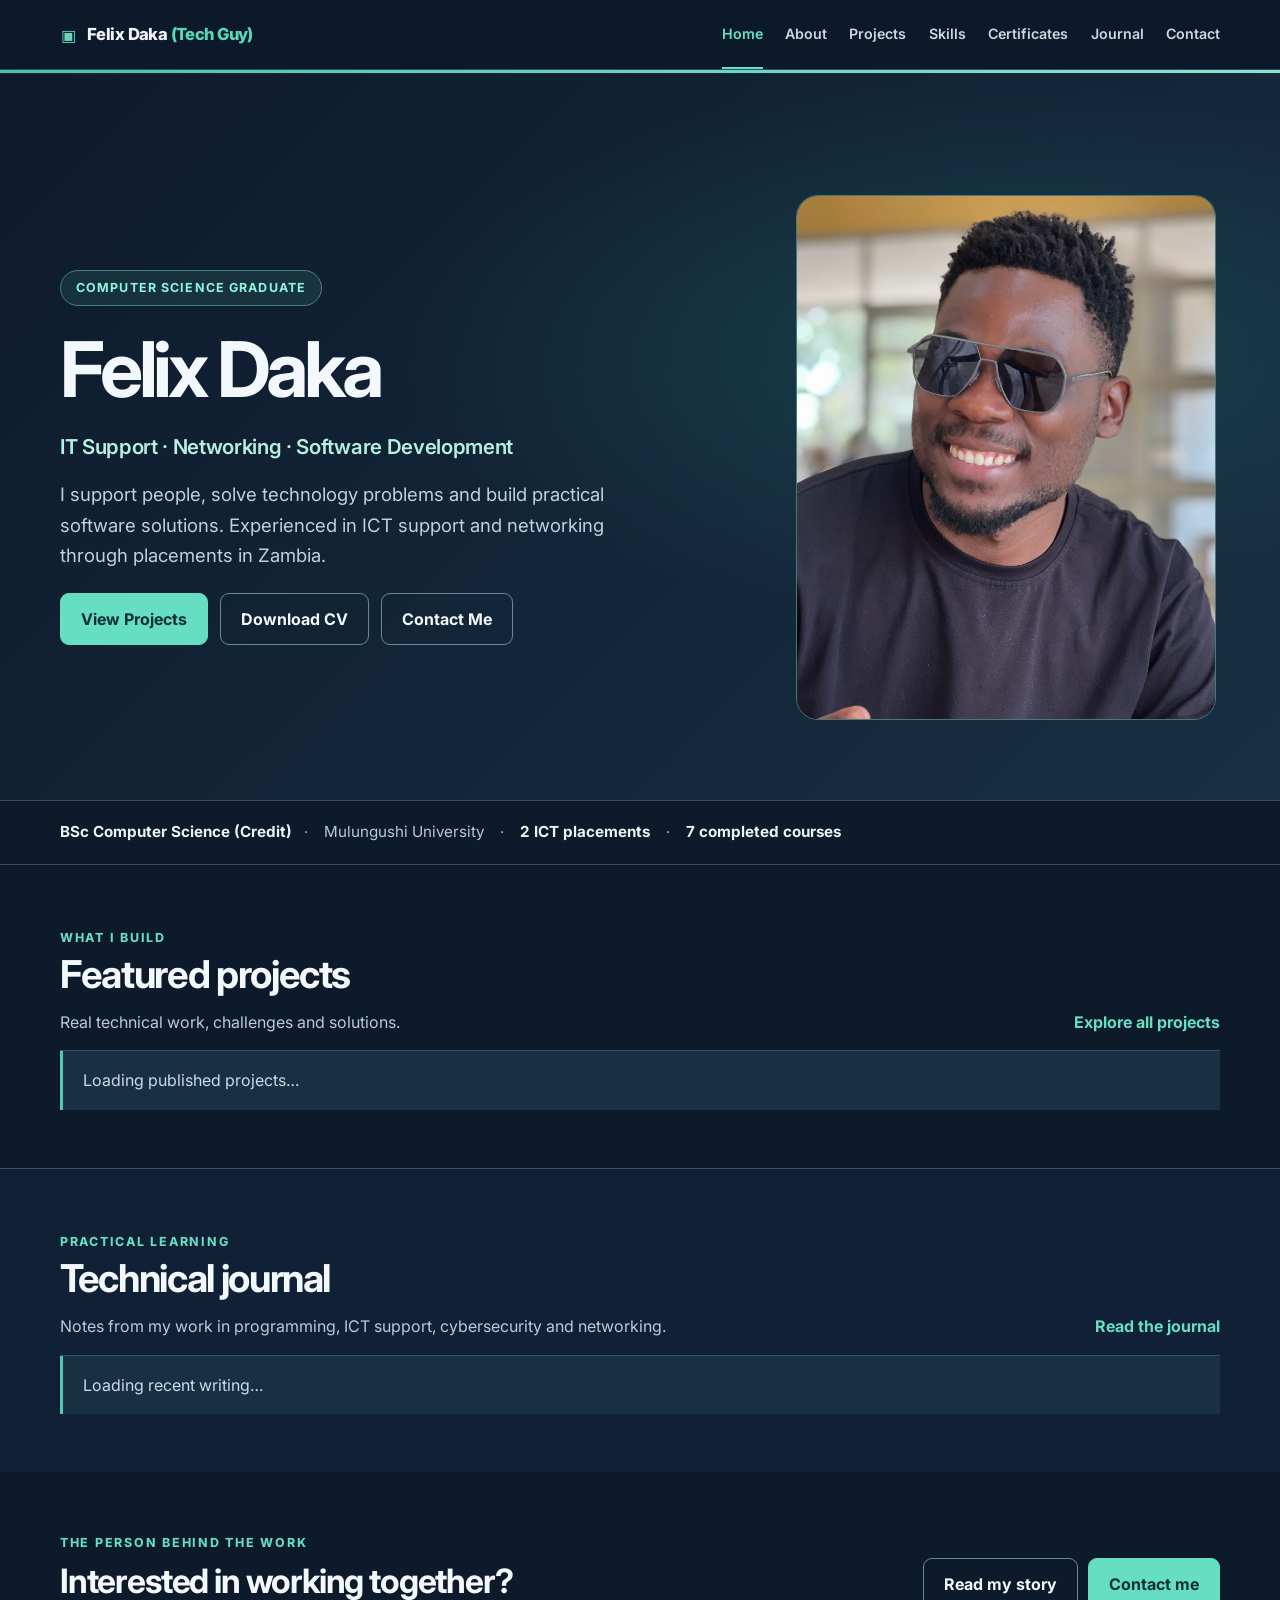
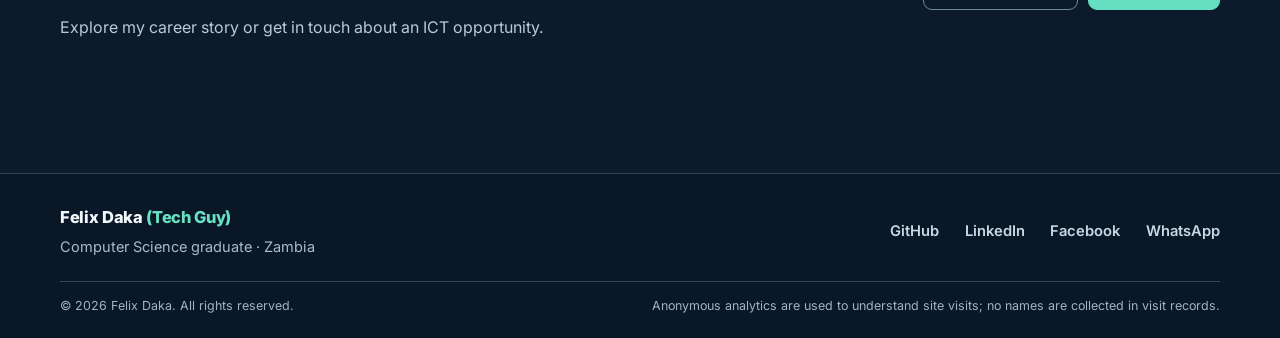
==== commit 4339484e: "Apply consistent card-free editorial page layout to index.html" ====
--- a/index.html
+++ b/index.html
@@ -543,6 +543,7 @@
     <link href="https://fonts.googleapis.com/css2?family=Inter:wght@400;500;600;700;800&display=swap" rel="stylesheet">
     <link rel="stylesheet" href="brand-unified.css?v=1">
     <link rel="stylesheet" href="site-polish-v4.css?v=1">
+<link rel="stylesheet" href="editorial-v5.css?v=1">
 </head>
 <body>
     <a class="skip-link" href="#main-content">Skip to main content</a>
--- a/editorial-v5.css
+++ b/editorial-v5.css
@@ -0,0 +1,130 @@
+/* Portfolio V5 — editorial, content-first layout; intentionally avoids decorative card grids.
+   Retains image tiles ONLY for photographs where an image gallery is appropriate. */
+:root{--e-bg:#0d1a2b;--e-surface:#102338;--e-line:#375064;--e-text:#f1f7fb;--e-muted:#b7ccda;--e-teal:#67ddc3}
+html{scroll-behavior:smooth}
+body{background:var(--e-bg);color:var(--e-text)}
+body h1,body h2,body h3{letter-spacing:-.035em}
+body section h2{margin-bottom:12px}
+body .container{max-width:1100px}
+body .page-header{border-bottom:1px solid var(--e-line);background:transparent!important;padding-block:clamp(34px,5vw,64px)!important}
+body .page-header h1{font-size:clamp(2.2rem,5vw,3.6rem)}
+body .page-header p{max-width:690px;line-height:1.65}
+body .page-header + section{padding-top:clamp(28px,4vw,50px)}
+body .hero h1{max-width:780px}
+body .section-title{text-align:left;margin-bottom:24px}
+body .section-title h2{text-align:left}
+body .section-title h2:after{display:none}
+body .feature-heading{padding-bottom:15px;border-bottom:1px solid var(--e-line);margin-bottom:0}
+body .feature-heading h2:after{display:none}
+body .feature-heading p{color:var(--e-muted)}
+body .featured-work,body .journal-feature{padding-block:clamp(38px,5vw,58px);background:transparent!important}
+body .featured-work{border-bottom:1px solid var(--e-line)}
+body .journal-feature{background:#102137!important}
+body .home-cta{background:transparent!important;padding-block:clamp(36px,5vw,56px)}
+body .home-cta-inner{padding:0!important;background:transparent!important;border:0!important;border-radius:0!important;align-items:center}
+body .home-cta h2{font-size:clamp(1.55rem,2.7vw,2.1rem)}
+body .home-cta h2:after{display:none}
+body .home-cta-actions{gap:10px}
+body .hero .hero-image img{box-shadow:none}
+body .career-credentials{border-block:1px solid var(--e-line);background:transparent;padding:18px 0}
+body .career-credentials p{margin:0;color:var(--e-muted);line-height:1.75;font-size:.95rem}
+body .career-credentials strong{color:#e7f8f3;font-weight:700}
+body .credential-separator{padding:0 12px;color:#67ddc3}
+body .stats-bar,body .stats-grid:not(.admin-panel .stats-grid),body #statsGrid:not(.admin-panel #statsGrid){box-shadow:none}
+body .certificate-metrics{margin:0 0 28px;padding-bottom:18px;border-bottom:1px solid var(--e-line)}
+body .certificate-metrics p{color:var(--e-muted);line-height:1.7;font-size:.92rem;margin:0}
+body .certificate-metrics strong{color:var(--e-text);font-size:1rem}
+body .certificate-metrics span{margin:0 9px;color:var(--e-teal)}
+body .filters-container{display:flex;align-items:center;justify-content:space-between;gap:16px;flex-wrap:wrap;margin:0 0 20px;border:0}
+body .filter-group{display:flex;flex-wrap:wrap;gap:6px}
+body .filter-btn{min-height:42px;border:0!important;background:transparent!important;color:#bfd0db!important;padding:10px 14px;border-radius:8px!important}
+body .filter-btn:hover{background:#1a3447!important;color:#f3f9fc!important}
+body .filter-btn.active{background:#204740!important;color:#86ebd2!important;box-shadow:none!important}
+body .search-box{width:min(100%,330px)}
+body .search-box input{font-size:16px}
+body .certificates-grid,body .expertise-list{display:block!important;max-width:100%;margin:0}
+body .certificate-row,body .expertise-row{background:transparent!important;box-shadow:none!important;border:0!important;border-bottom:1px solid var(--e-line)!important;border-radius:0!important;padding:24px 0!important;display:flex!important;align-items:flex-start;justify-content:space-between;gap:22px}
+body .certificate-row-content,body .expertise-row>div{min-width:0}
+body .certificate-row h3{font-size:clamp(1.15rem,2vw,1.4rem);line-height:1.3;color:#f0f8fb}
+body .certificate-issuer,body .certificate-description{color:var(--e-muted)}
+body .certificate-row-actions{display:flex;align-items:flex-end;flex-direction:column;gap:11px;min-width:160px}
+body .certificate-row .certificate-badge{font-size:.72rem;white-space:nowrap;background:#1c3b45!important;border:1px solid #49796f!important;color:#b6f3df!important;padding:5px 10px;border-radius:6px!important}
+body .certificate-row .btn{background:transparent!important;color:#8ef0d4!important;border:1px solid #527f75!important;min-height:42px;box-shadow:none!important;padding:9px 15px;border-radius:8px!important;white-space:nowrap}
+body .certificate-row .btn:hover{background:#1d473e!important}
+body .expertise-row{display:block!important}
+body .expertise-row h3{margin:0 0 9px}
+body .expertise-row .request-service-link{color:#8ae8d0}
+body .expertise-row .expertise-service-list{padding-left:20px;columns:2;column-gap:26px}
+body .expertise-row .expertise-service-list li{break-inside:avoid}
+body .about-content,.journey-section,.career-gallery,.contact-section{background:transparent!important}
+body .about-grid{gap:clamp(24px,5vw,64px);align-items:center}
+body .about-text{max-width:760px}
+body .about-text p{line-height:1.8}
+body .about-image .image-wrapper{border:0!important;background:transparent!important;box-shadow:none!important}
+body .zambian-badge{border:0!important;box-shadow:none!important}
+body .timeline{padding:0!important;margin:0!important;border:0!important}
+body .timeline:before{background:#33576a}
+body .timeline-item{padding:22px 0 24px 25px!important;margin:0!important;border:0!important;border-bottom:1px solid var(--e-line)!important;background:transparent!important;border-radius:0!important;box-shadow:none!important}
+body .timeline-year{color:#8cead4}
+body .cta-section{background:transparent!important}
+body .cta-section .cta-card{border:0!important;box-shadow:none!important;background:transparent!important;border-radius:0!important;padding:12px 0!important;text-align:left}
+body .cta-section .cta-card h3{font-size:clamp(1.5rem,2.6vw,2.05rem);margin:0 0 10px}
+body .cta-section .cta-buttons{justify-content:flex-start}
+body .contact-grid{display:grid;grid-template-columns:minmax(230px,.75fr) minmax(0,1.25fr);gap:clamp(28px,5vw,80px)}
+body .contact-info,body .contact-form-container{min-width:0;border:0!important;background:transparent!important;border-radius:0!important;box-shadow:none!important;padding:0!important}
+body .contact-info h2{font-size:clamp(1.4rem,2.2vw,1.8rem)}
+body .contact-info h2:after{display:none}
+body .contact-item{display:flex;align-items:flex-start;gap:14px;border:0!important;border-bottom:1px solid var(--e-line)!important;border-radius:0!important;padding:14px 0!important;margin:0!important;background:transparent!important}
+body .contact-icon{background:transparent!important;color:#73e1c8!important;border:0!important;box-shadow:none!important;min-width:30px}
+body .contact-text{min-width:0}
+body .contact-text p{overflow-wrap:anywhere}
+body .response-info{background:transparent!important;border:0!important;border-top:1px solid var(--e-line)!important;border-radius:0!important;margin-top:20px;padding:20px 0!important;box-shadow:none!important}
+body .response-info .response-badge{background:transparent!important;border:0!important;box-shadow:none!important;padding:0!important;color:inherit}
+body .form-header{padding:0 0 22px!important;background:transparent!important}
+body .form-header h3{margin:0 0 8px}
+body .form-header p{color:var(--e-muted)}
+body .form-group{margin-bottom:18px}
+body .form-group label{font-weight:650}
+body .form-group input,body .form-group textarea,body .form-group select{border:1px solid #4d6879!important;background:#12273b!important;border-radius:8px!important;color:#eef9fc!important}
+body .form-group input:focus,body .form-group textarea:focus{border-color:#67ddc3!important}
+body #projects .card,body #posts .card,body #recommendations .card,body #homeFeaturedProjects .feature-card,body #homeLatestArticle .feature-card{border-bottom:1px solid var(--e-line)!important}
+body .card,body .feature-card{box-shadow:none!important}
+body .career-gallery .gallery-card{box-shadow:none!important}
+body .career-gallery .gallery-grid{gap:16px}
+body .section-jump-nav{background:transparent!important;border:0!important;border-bottom:1px solid var(--e-line);padding-block:12px}
+body .section-jump-nav a{background:transparent!important;border:0!important;color:#b6d8d5}
+body .section-jump-nav a:hover{color:#87e5ce}
+/* Certificate viewer: the file is the dominant element. */
+#certModal.certificate-focus-modal{padding:clamp(7px,1.5vw,18px)!important;background:rgba(3,11,19,.94)!important}
+#certModal.certificate-focus-modal .modal-content{width:min(1180px,100%)!important;max-width:1180px!important;max-height:calc(100dvh - 22px)!important;height:min(910px,calc(100dvh - 22px));background:#0f1c2c!important;border:1px solid #40566c!important;border-radius:12px!important;box-shadow:0 20px 80px #0008!important;transform:none!important;display:flex;flex-direction:column;overflow:hidden}
+#certModal.certificate-focus-modal .modal-header{flex:0 0 auto;background:#12263b!important;padding:14px 22px!important;min-height:64px;border-bottom:1px solid #385164;gap:18px;align-items:center}
+#certModal.certificate-focus-modal .modal-header h3{font-size:clamp(1.05rem,2vw,1.35rem);line-height:1.3;font-weight:750;color:#eef9fc;margin:0;max-width:88%;overflow-wrap:anywhere}
+#certModal.certificate-focus-modal .modal-close{min-width:44px;min-height:44px;line-height:1;color:#eaf7fc;background:#22394e!important;border:1px solid #557186!important;border-radius:8px!important;font-size:1.4rem}
+#certModal.certificate-focus-modal .modal-close:hover{transform:none!important;background:#2d5061!important}
+#certModal.certificate-focus-modal .modal-body{min-height:0;flex:1;overflow:auto;padding:0!important;background:#111f30}
+#certModal.certificate-focus-modal .certificate-reader{border:0!important;border-radius:0!important;background:transparent!important;box-shadow:none;overflow:visible}
+#certModal.certificate-focus-modal .reader-stage{height:min(70dvh,690px);min-height:220px;max-height:none!important;padding:clamp(10px,2vw,24px)!important;background:#1c2938!important;display:flex;align-items:center;justify-content:center;overflow:auto}
+#certModal.certificate-focus-modal .reader-stage img{max-width:100%;max-height:100%;width:auto!important;height:auto!important;object-fit:contain;box-shadow:0 6px 25px #0004;background:#fff}
+#certModal.certificate-focus-modal .reader-stage iframe{width:100%!important;height:100%!important;border:0!important;background:#fff;border-radius:4px}
+#certModal.certificate-focus-modal .reader-placeholder{max-width:600px;color:#c2d4df;text-align:center;line-height:1.65}
+#certModal.certificate-focus-modal .certificate-viewer-toolbar{display:flex;align-items:center;justify-content:center;gap:clamp(10px,3vw,28px);border-top:1px solid #3a5265;border-bottom:1px solid #3a5265;padding:10px 16px;background:#12263b}
+#certModal.certificate-focus-modal .certificate-viewer-toolbar button{display:inline-flex;align-items:center;justify-content:center;min-height:42px;padding:8px 16px;background:transparent!important;color:#d6eee8;border:1px solid #52776e;border-radius:8px;font-weight:650;min-width:100px}
+#certModal.certificate-focus-modal .certificate-viewer-toolbar button:disabled{color:#8ca6b0;opacity:.46}
+#certModal.certificate-focus-modal .certificate-viewer-toolbar button:hover:not(:disabled){background:#244b46!important}
+#certModal.certificate-focus-modal .reader-count{color:#e5f6f2;min-width:75px;text-align:center;font-size:.87rem}
+#certModal.certificate-focus-modal .reader-controls[hidden],#certModal.certificate-focus-modal .reader-progress[hidden]{display:none!important}
+#certModal.certificate-focus-modal .certificate-viewer-under{background:#0f1f31;padding:12px 20px 19px}
+#certModal.certificate-focus-modal .certificate-file-actions{border:0!important;display:flex;align-items:center;gap:12px;flex-wrap:wrap;padding:0!important}
+#certModal.certificate-focus-modal .certificate-file-actions:empty{display:none}
+#certModal.certificate-focus-modal .certificate-file-actions .cert-view-action,#certModal.certificate-focus-modal .certificate-file-actions button{font-weight:650;font-size:.85rem;padding:9px 12px;min-height:40px;background:transparent!important;border:1px solid #547e74!important;color:#9becd5!important;border-radius:7px!important;text-decoration:none}
+#certModal.certificate-focus-modal .certificate-file-actions .cert-view-action:hover{color:white!important}
+#certModal.certificate-focus-modal .certificate-viewer-details{border-top:1px solid #364e61;margin-top:12px;padding-top:12px}
+#certModal.certificate-focus-modal .certificate-viewer-details summary{cursor:pointer;list-style:none;color:#b7d5df;font-size:.9rem;font-weight:650;min-height:34px;display:flex;align-items:center;gap:8px}
+#certModal.certificate-focus-modal .certificate-viewer-details summary:before{content:'+';font-weight:750;color:#70dfc6}
+#certModal.certificate-focus-modal .certificate-viewer-details[open] summary:before{content:'−'}
+#certModal.certificate-focus-modal .certificate-viewer-details summary::-webkit-details-marker{display:none}
+#certModal.certificate-focus-modal #modalDetails{display:block;margin:10px 0 0;padding:6px 0 0;border:0}
+#certModal.certificate-focus-modal #modalDetails p{font-size:.86rem;color:#bad0dc;margin:6px 0;line-height:1.55}
+@media(max-width:800px){body .contact-grid{grid-template-columns:1fr}body .hero{padding-block:55px}body .credential-separator{padding:0 6px}body .career-credentials p{font-size:.87rem}}
+@media(max-width:650px){body .certificate-row{flex-direction:column!important;gap:10px}body .certificate-row-actions{flex-direction:row;align-items:center;justify-content:space-between;min-width:0;width:100%}body .certificate-row .certificate-badge{white-space:normal}body .expertise-row .expertise-service-list{columns:1}body .career-credentials{padding:12px 0}body .career-credentials p{line-height:1.8}body .feature-heading{align-items:flex-start}body .home-cta-inner{align-items:flex-start}#certModal.certificate-focus-modal{padding:5px!important}#certModal.certificate-focus-modal .modal-content{height:calc(100dvh - 10px)!important;max-height:calc(100dvh - 10px)!important;border-radius:9px!important}#certModal.certificate-focus-modal .modal-header{min-height:58px;padding:10px 12px!important}#certModal.certificate-focus-modal .modal-header h3{font-size:.99rem}#certModal.certificate-focus-modal .reader-stage{height:58dvh;min-height:180px;padding:8px!important}#certModal.certificate-focus-modal .certificate-viewer-toolbar{gap:8px;padding:8px}#certModal.certificate-focus-modal .certificate-viewer-toolbar button{min-width:0;flex:1;padding:8px 9px;font-size:.83rem}#certModal.certificate-focus-modal .reader-count{min-width:55px}#certModal.certificate-focus-modal .certificate-viewer-under{padding:11px 14px 18px}#certModal.certificate-focus-modal .certificate-file-actions :is(a,button){flex:1 1 130px}}
+@media(prefers-reduced-motion:reduce){*,*:before,*:after{animation-duration:.01ms!important;transition-duration:.01ms!important;scroll-behavior:auto!important}}
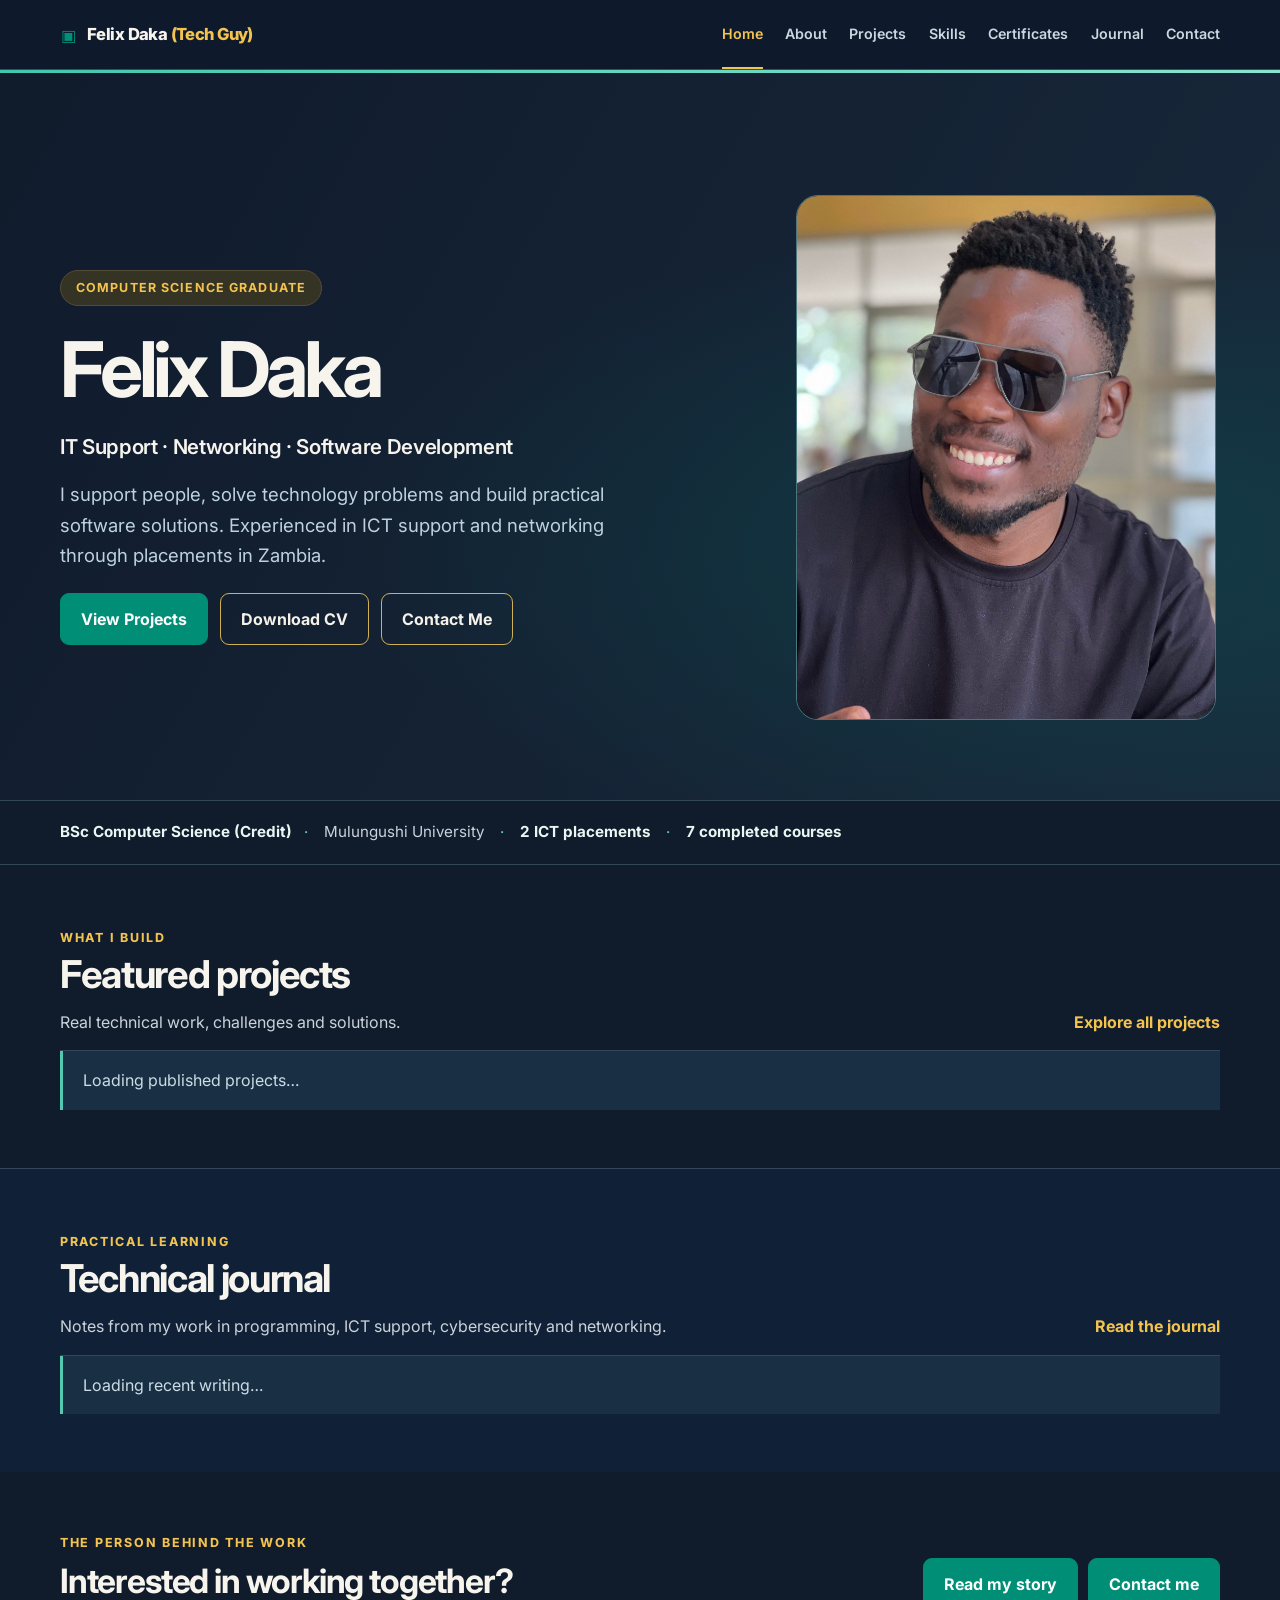
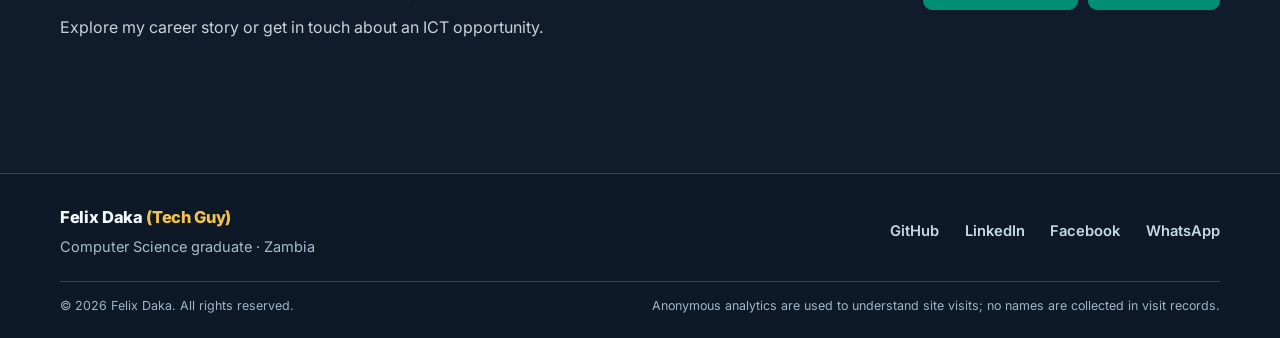
==== commit 701e9167: "Restore original navy gold and teal color scheme on index.html" ====
--- a/index.html
+++ b/index.html
@@ -544,6 +544,7 @@
     <link rel="stylesheet" href="brand-unified.css?v=1">
     <link rel="stylesheet" href="site-polish-v4.css?v=1">
 <link rel="stylesheet" href="editorial-v5.css?v=1">
+<link rel="stylesheet" href="newsroom-theme-v6.css?v=1">
 </head>
 <body>
     <a class="skip-link" href="#main-content">Skip to main content</a>
--- a/newsroom-theme-v6.css
+++ b/newsroom-theme-v6.css
@@ -0,0 +1,167 @@
+/* Felix Daka — restored reference palette, editorial photography and projects.
+   Original: midnight blue #101b2c, gold #f3c34f, clean white #f6f4ec,
+   teal #008b73, restrained red action accent #ee344b. */
+:root{
+ --dark:#101b2c;--dark-blue:#101b2c;--dark-blue-light:#16263a;
+ --dark-blue-lighter:#1d3044;--text-light:#f6f4ed;--text-muted:#c9d1d8;
+ --primary:#008f7d;--primary-dark:#067462;--accent:#f3c34f;--secondary:#f3c34f;
+ --brand-bg:#101b2c;--brand-card:#182a3b;--brand-card-strong:#1b3546;
+ --brand-line:#344557;--brand-text:#f6f4ed;--brand-muted:#cad1d8;
+ --brand-teal:#008f7d;--brand-teal-dark:#f5fff9;--brand-focus:#f3c34f;
+ --shell-bg:#101b2c;--shell-border:#354457;--shell-text:#f6f4ed;
+ --shell-muted:#c9d1da;--shell-accent:#55d5bf;
+ --e-bg:#101b2c;--e-surface:#18283a;--e-line:#334759;--e-text:#f6f4ed;
+ --e-muted:#cbd3da;--e-teal:#65deca;
+ --news-gold:#f3c34f;--news-green:#008f78;--news-red:#ed334b;
+}
+html{background:#101b2c}body{background:#101b2c!important;color:#f6f4ed!important}
+body :is(h1,h2,h3,h4,.page-header h1,.hero h1){color:#f6f4ed}
+body :is(.lead,.hero p,.page-header p,.newsroom-heading p){color:#cbd4db}
+body .page-header{background:transparent!important;border-color:#394859}
+#mainHeader,#mainHeader.scrolled{background:rgba(15,26,43,.98)!important;border-color:#3e4b58!important}
+#mainHeader .logo .brand-name{color:#f6f4ed}
+#mainHeader .logo .brand-alias{color:#f3c34f}
+#mainHeader .brand-mark{color:#008f78}
+#mainHeader .primary-nav a.active,#mainHeader .primary-nav a[aria-current=page],
+#mainHeader .primary-nav a:hover{color:#f3c34f!important;border-bottom-color:#f3c34f!important}
+#mainHeader .menu-btn{border-color:#cba851!important;color:#f5f1e9!important;background:#101b2c!important}
+#mainHeader .menu-glyph{color:#f3c34f}
+#mainHeader .menu-content{background:#17283a!important;border-color:#bb9846!important}
+#mainHeader .menu-content a.active{color:#f3c34f!important;background:#28303a!important}
+body .hero{background:radial-gradient(ellipse at 85% 65%,rgba(2,129,113,.23),transparent 49%),linear-gradient(120deg,#101b2c,#18293b)!important}
+body .hero .nickname,body .feature-kicker,body .eyebrow,body .career-gallery .eyebrow{color:#f3c34f!important}
+body .hero .nickname{border-color:#554b39!important;background:#343324!important}
+body .hero .career-headline{color:#f6f4ed}
+body .btn,body .hero-buttons .btn,body .home-cta-actions .btn{background:#008e77!important;border-color:#008e77!important;color:#fff!important}
+body .btn:hover,body .hero-buttons .btn:hover{background:#037a68!important}
+body .btn-secondary,body .btn-outline,body .hero-buttons .btn-secondary,body .hero-buttons .btn-outline{background:transparent!important;border-color:#d0b054!important;color:#f5f1e9!important}
+body .btn-secondary:hover,body .btn-outline:hover{background:#2a3340!important}
+body .feature-category,body .story-tag{color:#f3c34f!important}
+body .feature-link,body .feature-view-all,body .newsroom-side-link{color:#74e5cf}
+body .pill{border-color:#008e77;color:#91ebd8}
+body .home-cta{background:#101b2c!important}
+body .site-footer{background:#0e1928!important;border-color:#36475a!important}
+body .site-footer-summary strong span{color:#f3c34f!important}
+body .site-footer-links a:hover{color:#f3c34f!important}
+body .filter-btn.active,body .gallery-filter.active{background:#1d3c3c!important;border-color:#bc9e51!important;color:#f3c34f!important}
+body input:focus-visible,body button:focus-visible,body a:focus-visible{outline-color:#f3c34f!important}
+/* About — fixed portrait from profile_image_url, not miscellaneous gallery images. */
+body .about-content{padding-block:clamp(40px,5vw,68px)}
+body .about-grid{display:grid;grid-template-columns:minmax(0,1.14fr) minmax(240px,.86fr);gap:clamp(26px,6vw,80px);align-items:center}
+body .about-text{max-width:690px}
+body .about-text h2{font-size:clamp(2.1rem,4.5vw,3.5rem)!important;line-height:1.08;margin:0 0 22px;color:#f6f4ed!important}
+body .about-text h2::after{display:none!important}
+body .about-text p{font-size:clamp(1rem,1.3vw,1.12rem);line-height:1.75;color:#cdd6dc;max-width:62ch}
+body .about-text strong{color:#f3c34f!important}
+body .about-image{width:100%;max-width:420px;justify-self:end}
+body .about-image .image-wrapper{border:1px solid #405568!important;border-radius:14px!important;overflow:hidden}
+body .about-image .image-wrapper::before{display:none!important}
+body .about-image img{display:block;width:100%;aspect-ratio:4/5;object-fit:cover;object-position:center 25%;border-radius:12px}
+body .about-image .zambian-badge{animation:none!important;bottom:16px;right:16px;border-radius:8px;background:#008d78!important;color:#f9fff9!important;padding:8px 14px;box-shadow:none}
+body .section-jump-nav{border-color:#3e4b58}
+/* About and Projects: magazine-style image-led stories, no decorative cards. */
+body .newsroom-section{background:#101b2c!important;border-top:1px solid #34475a;padding-block:clamp(38px,5vw,72px)}
+body .newsroom-heading{display:flex;align-items:end;justify-content:space-between;gap:22px;flex-wrap:wrap;padding:0 0 22px;border-bottom:1px solid #3b4a5c}
+body .newsroom-heading h2{font-size:clamp(1.85rem,3.7vw,2.85rem);line-height:1.12;margin:8px 0 12px;text-align:left;color:#f6f4ed}
+body .newsroom-heading h2::after{display:none!important}
+body .newsroom-heading p{margin:0;max-width:680px;font-size:1rem;line-height:1.65}
+body .newsroom-side-link{white-space:nowrap;font-weight:650;text-decoration:underline;text-underline-offset:4px}
+body .career-gallery .gallery-categories{display:flex;gap:8px;flex-wrap:wrap;margin:20px 0 26px}
+body .career-gallery .gallery-filter{padding:9px 14px;border:1px solid #435467;border-radius:100px;background:#1d3042;color:#f0f5f5;min-height:42px;font-size:.91rem}
+body .career-gallery .gallery-filter.active{background:#16453d!important;border-color:#008d77!important;color:#f3c34f!important}
+body .newsroom-feed{display:grid;grid-template-columns:repeat(2,minmax(0,1fr));gap:0 28px;align-items:start}
+body .newsroom-feed .story-item{min-width:0;border:0;border-bottom:1px solid #3a4c5c;background:transparent;padding:20px 0}
+body .newsroom-feed .story-lead{grid-column:1/-1;display:block;border-top:0;padding-top:0}
+body .newsroom-feed .story-item .story-open{width:100%;display:grid;grid-template-columns:minmax(0,150px) minmax(0,1fr);gap:18px;border:0;background:transparent;color:inherit;text-align:left;padding:0;cursor:pointer;box-shadow:none}
+body .newsroom-feed .story-lead .story-open{grid-template-columns:minmax(0,1.2fr) minmax(0,.8fr);gap:clamp(20px,4vw,46px);align-items:center}
+body .newsroom-feed .story-thumb{overflow:hidden;position:relative;border-radius:9px;background:#172b3e;max-width:100%}
+body .newsroom-feed .story-media{position:relative;aspect-ratio:16/10;display:flex;align-items:center;justify-content:center;background:#183145;overflow:hidden}
+body .newsroom-feed img,.newsroom-feed video{display:block;width:100%;height:100%;object-fit:cover;aspect-ratio:16/10;border-radius:9px}
+body .newsroom-feed .story-lead .story-thumb img,
+body .newsroom-feed .story-lead .story-thumb video{aspect-ratio:16/9}
+body .newsroom-feed .story-tag{display:block;text-transform:uppercase;letter-spacing:.12em;font-size:.74rem;font-weight:750;margin-bottom:12px}
+body .newsroom-feed .story-copy h3{font-size:clamp(1.05rem,2vw,1.55rem);line-height:1.28;font-weight:750;color:#f5f7f4;margin:0 0 10px;text-align:left}
+body .newsroom-feed .story-lead .story-copy h3{font-size:clamp(1.6rem,3.1vw,2.45rem)}
+body .newsroom-feed .story-copy p{font-size:.95rem;color:#c0cfd8;line-height:1.62;margin:0 0 9px}
+body .newsroom-feed .story-date{display:block;font-size:.8rem;color:#b0c4d0}
+body .newsroom-feed .story-open:hover h3{color:#f3c34f}
+body .newsroom-feed .play-symbol{position:absolute;inset:0;display:grid;place-items:center;font-size:clamp(2rem,4vw,3.5rem);color:#f3c34f;text-shadow:0 2px 22px #0009}
+body .newsroom-feed .story-empty{grid-column:1/-1;color:#bdcbd6;padding:20px 0;border:0;background:transparent}
+body .newsroom-lightbox{background:#0d1b2c;color:#f4f5f3;border:1px solid #46576a;border-radius:13px;max-width:min(1060px,95vw);width:95vw;max-height:94dvh;padding:16px}
+body .newsroom-lightbox::backdrop{background:#010710eb}
+body .newsroom-lightbox .gallery-modal-actions{display:flex;justify-content:space-between;gap:9px;flex-wrap:wrap;margin-bottom:10px}
+body .newsroom-lightbox .gallery-modal-actions button{background:#1b3645;border:1px solid #527272;color:#f6f4ed;border-radius:8px;min-height:42px;padding:9px 15px;cursor:pointer}
+body .newsroom-modal-media{width:100%;background:#142536;display:flex;justify-content:center;align-items:center;min-height:160px}
+body .newsroom-modal-media img{display:block;width:auto;max-width:100%;max-height:65dvh;object-fit:contain}
+body .newsroom-modal-media video{display:block;max-width:100%;width:auto;max-height:65dvh}
+body .newsroom-modal-media iframe{width:100%;height:min(60dvh,650px);border:0}
+body .newsroom-lightbox h3{font-size:1.3rem;margin:14px 0 5px}
+body .newsroom-lightbox p{color:#c7d2d8;line-height:1.5}
+/* Projects: image-first news coverage using real media only. */
+body .projects-news-list{display:grid;grid-template-columns:repeat(2,minmax(0,1fr));column-gap:28px;min-width:0}
+body .projects-news-list .project-story{border:0;border-bottom:1px solid #405166;background:transparent;border-radius:0;padding:18px 0;min-width:0}
+body .projects-news-list .project-story:first-child{grid-column:1/-1;padding-top:0}
+body .projects-news-list .project-story a{text-decoration:none;display:grid;grid-template-columns:120px minmax(0,1fr);gap:16px;align-items:start}
+body .projects-news-list .project-story:first-child a{grid-template-columns:minmax(0,1.15fr) minmax(0,.85fr);gap:26px;align-items:center}
+body .projects-news-list .project-image{width:100%;aspect-ratio:16/10;display:block;object-fit:cover;border-radius:8px}
+body .projects-news-list .project-story:first-child .project-image{aspect-ratio:16/9}
+body .projects-news-list .project-image-placeholder{width:100%;aspect-ratio:16/10;background:linear-gradient(135deg,#1f3c46,#14283d);border:1px solid #365365;border-radius:8px;display:grid;place-items:center;color:#f3c34f;font-size:.72rem;text-align:center;letter-spacing:.1em;font-weight:700;text-transform:uppercase}
+body .projects-news-list .project-overline{font-size:.75rem;letter-spacing:.1em;text-transform:uppercase;color:#f3c34f;font-weight:750}
+body .projects-news-list h3{font-size:clamp(1.12rem,2vw,1.6rem);margin:6px 0 8px;line-height:1.25}
+body .projects-news-list .project-story:first-child h3{font-size:clamp(1.7rem,3vw,2.45rem)}
+body .projects-news-list .project-story a:hover h3{color:#f3c34f}
+body .projects-news-list p{font-size:.94rem;color:#c7d2d8;line-height:1.55;margin:0 0 10px}
+body .projects-news-list .read-more{color:#79e5cc;font-weight:700;font-size:.9rem}
+body .project-feature-media{margin:26px 0 36px;display:grid;grid-template-columns:repeat(auto-fit,minmax(min(100%,270px),1fr));gap:22px}
+body .project-feature-media .project-media-item{border:0;border-bottom:1px solid #3a4f61;background:transparent;padding-bottom:17px}
+body .project-feature-media .project-media-item img,
+body .project-feature-media .project-media-item video,
+body .project-feature-media .project-media-item iframe{width:100%;aspect-ratio:16/9;object-fit:cover;border:0;border-radius:8px}
+body .project-feature-media .project-media-item p{color:#ccd6da;margin:9px 0}
+body .project-feature-media .project-media-item button{border:0;background:transparent;color:#f4f5f2;padding:0;cursor:pointer;text-align:left;width:100%}
+body .project-feature-media .project-media-item button img{display:block}
+body .project-feature-media .project-media-item button:hover{color:#f3c34f}
+body .project-feature-media .project-media-item .media-caption{font-size:.9rem;color:#ced5db}
+body .project-case-study .prose{max-width:820px}
+body .project-case-study .prose h2{font-size:clamp(1.5rem,3vw,2.2rem)}
+/* Admin: same background and text accents, retained authenticated controls. */
+body .admin-header,body .v2-toolbar,body .admin-panel,body .login-screen{color:#f6f4ed}
+body .login-box{background:#152739!important;border:1px solid #4c5866!important}
+body .login-box h1,body .admin-header h1,body .v2-toolbar h2{color:#f6f4ed!important}
+body .login-box h1 span,body .admin-header h1 span{color:#f3c34f!important}
+body .tab-btn.active,body .tabs .tab-btn.active{color:#f3c34f!important;border-bottom-color:#f3c34f!important}
+body .v2-form label,body .form-group label{color:#f6f4ed}
+body .v2-status{border-left-color:#008d77!important}
+body .v2-metric strong{color:#f3c34f}
+body .admin-panel button[type="submit"],body .login-screen button[type="submit"]{background:#008c77!important;color:#f8fff9!important;border-color:#008c77!important}
+body .admin-panel button[type="submit"]:hover{background:#007966!important}
+@media(max-width:900px){
+ body .about-grid{grid-template-columns:1fr 260px;gap:24px}
+ body .newsroom-feed .story-lead .story-open{grid-template-columns:minmax(0,1fr) minmax(0,.85fr)}
+}
+@media(max-width:700px){
+ body .about-grid{grid-template-columns:1fr;gap:20px}
+ body .about-image{justify-self:start;max-width:340px;width:min(100%,340px)}
+ body .about-image img{aspect-ratio:4/5}
+ body .newsroom-heading{align-items:start}
+ body .newsroom-side-link{white-space:normal}
+ body .newsroom-feed,.projects-news-list{grid-template-columns:1fr}
+ body .newsroom-feed .story-lead{grid-column:auto}
+ body .newsroom-feed .story-lead .story-open{grid-template-columns:1fr;gap:15px}
+ body .newsroom-feed .story-item .story-open{grid-template-columns:112px minmax(0,1fr);gap:14px}
+ body .newsroom-feed .story-lead .story-open{grid-template-columns:1fr}
+ body .newsroom-feed .story-lead .story-thumb img{aspect-ratio:16/10}
+ body .newsroom-feed .story-copy h3{font-size:1.11rem}
+ body .newsroom-feed .story-lead .story-copy h3{font-size:1.65rem}
+ body .projects-news-list .project-story:first-child{grid-column:auto}
+ body .projects-news-list .project-story:first-child a{grid-template-columns:1fr;gap:14px}
+ body .projects-news-list .project-story a{grid-template-columns:105px minmax(0,1fr);gap:13px}
+ body .newsroom-lightbox{padding:9px;width:98vw;max-height:98dvh}
+ body .newsroom-modal-media img,body .newsroom-modal-media video{max-height:62dvh}
+ body .newsroom-modal-media iframe{height:55dvh}
+ body .project-feature-media{grid-template-columns:1fr}
+}
+@media(max-width:360px){
+ body .newsroom-feed .story-item:not(.story-lead) .story-open{grid-template-columns:90px minmax(0,1fr)}
+ body .projects-news-list .project-story a{grid-template-columns:92px minmax(0,1fr)}
+}
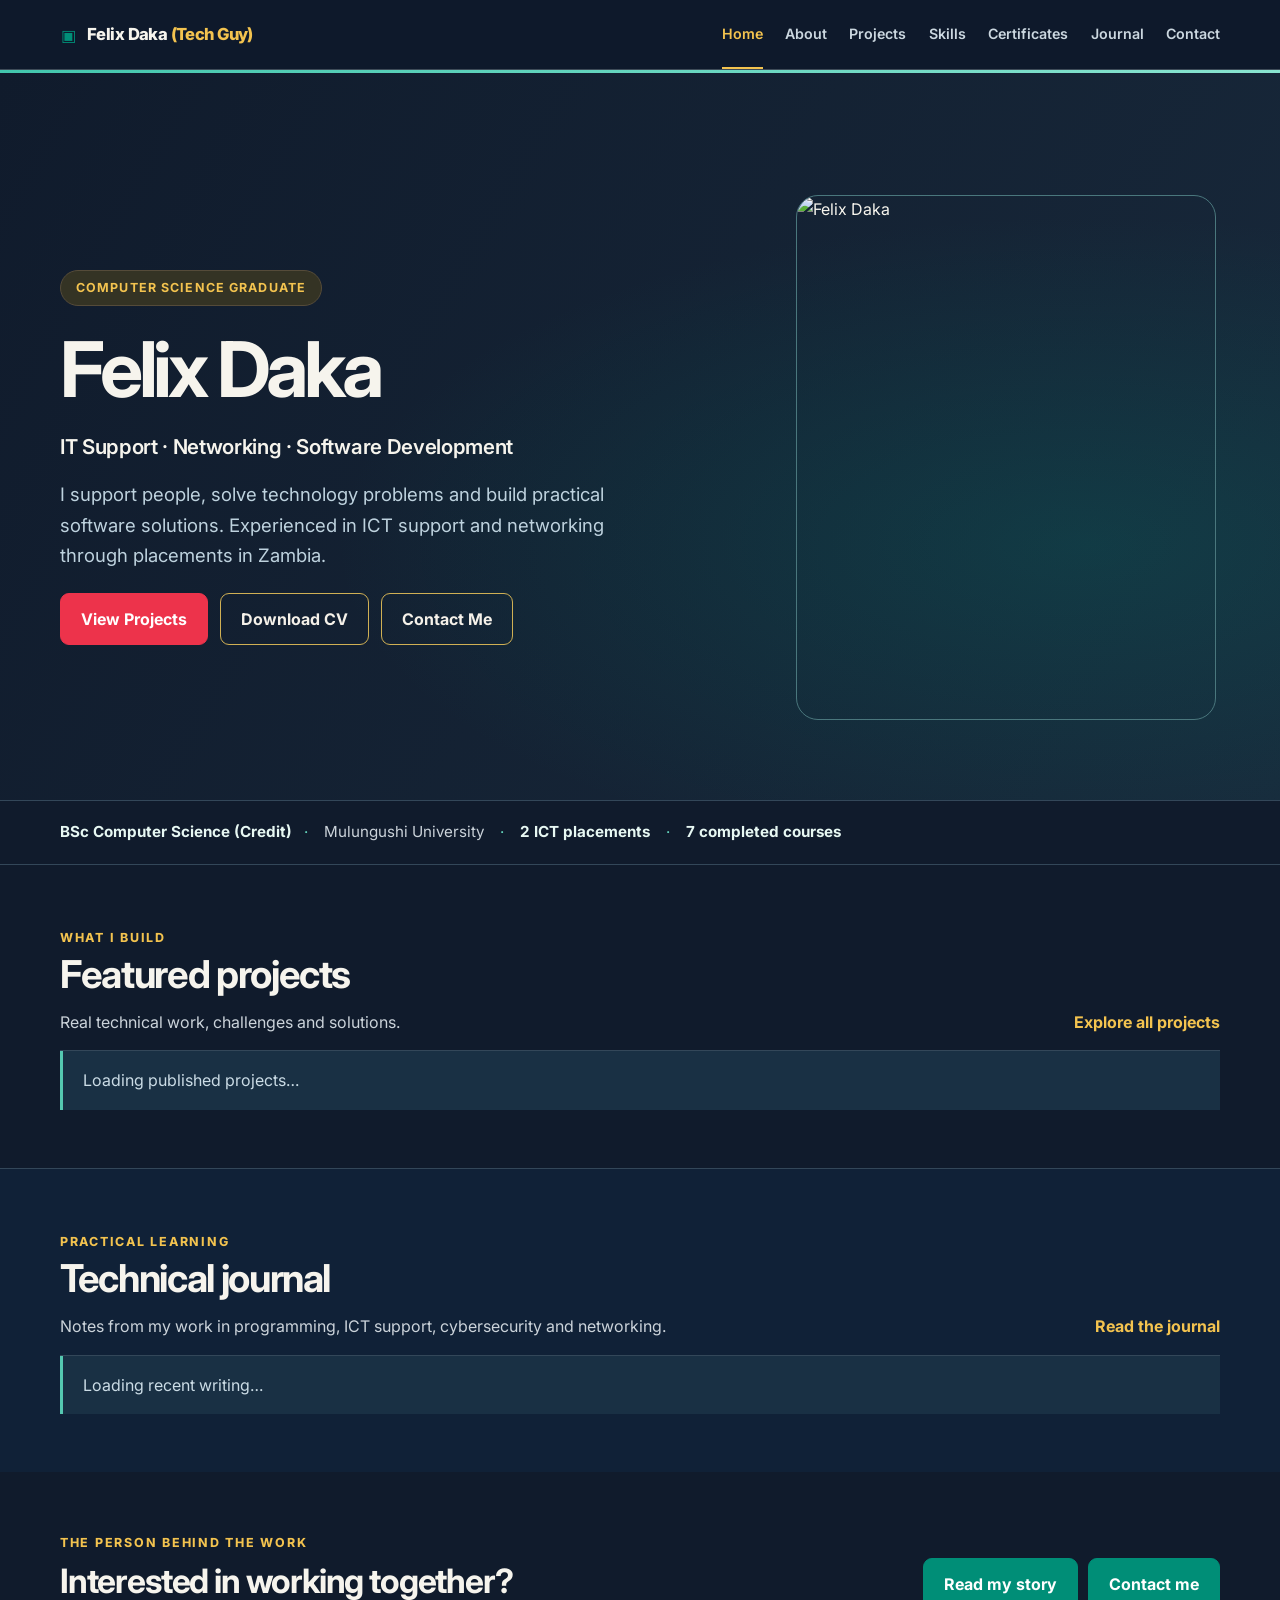
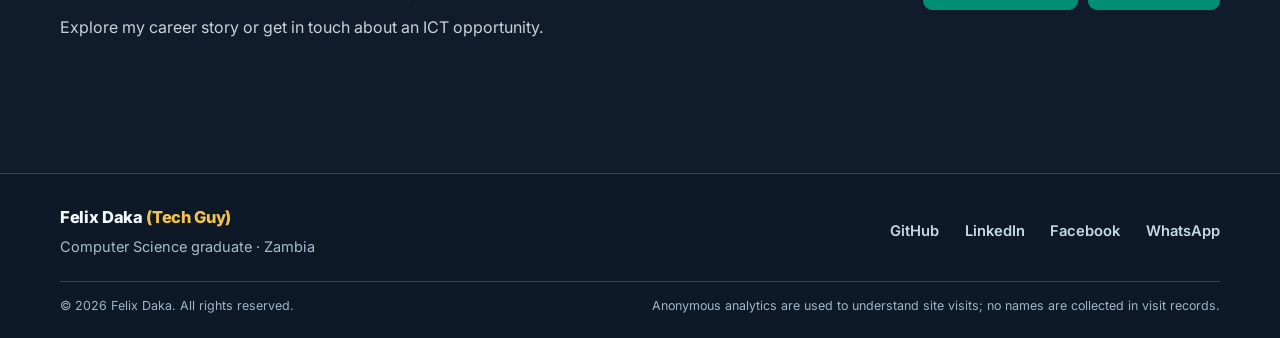
==== commit 73aee4a3: "Use the actual saved profile portrait without displaying unrelated fallback photos on index.html" ====
--- a/index.html
+++ b/index.html
@@ -592,7 +592,7 @@
                 </div>
             </div>
             <div class="hero-image">
-                <img src="profile/profile-1772620176208.jpg" alt="Felix Daka" class="profile-img" id="profileImage" fetchpriority="high" decoding="async">
+                <img src="https://pthcviwhcsluovdekjub.supabase.co/storage/v1/object/public/portfolio-images/profile_image_url/1794735080386_7mvk2.webp" alt="Felix Daka" class="profile-img" id="profileImage" fetchpriority="high" decoding="async">
             </div>
         </div>
     </section>
--- a/newsroom-theme-v6.css
+++ b/newsroom-theme-v6.css
@@ -165,3 +165,15 @@
  body .newsroom-feed .story-item:not(.story-lead) .story-open{grid-template-columns:90px minmax(0,1fr)}
  body .projects-news-list .project-story a{grid-template-columns:92px minmax(0,1fr)}
 }
+
+/* Keep uploaded video stories clearly identifiable on the project index. */
+body .projects-news-list .project-image-wrap{position:relative;min-width:0}
+body .projects-news-list .project-video-tag{position:absolute;left:9px;bottom:9px;background:rgba(15,27,44,.92);color:#f3c34f;border:1px solid #a18c4c;border-radius:6px;padding:5px 9px;font-size:.73rem;font-weight:750}
+body .hero-buttons .btn:first-child{background:#ed334b!important;border-color:#ed334b!important;color:#fff!important}
+body .hero-buttons .btn:first-child:hover{background:#ce273e!important}
+body .admin-story-preview{width:min(170px,100%);flex:0 0 auto;display:flex;align-items:center;min-width:0}
+body .admin-story-preview img,body .admin-story-preview video{width:100%;height:auto;max-height:120px;aspect-ratio:4/3;object-fit:cover;border-radius:7px;border:1px solid #455b68}
+body .admin-story-preview a{color:#f3c34f}
+body #v2-gallery-list .v2-row{display:flex;gap:16px;align-items:center}
+body #v2-gallery-list .v2-row > div:nth-child(2){flex:1}
+@media(max-width:700px){body #v2-gallery-list .v2-row{align-items:flex-start}body .admin-story-preview{width:150px}}
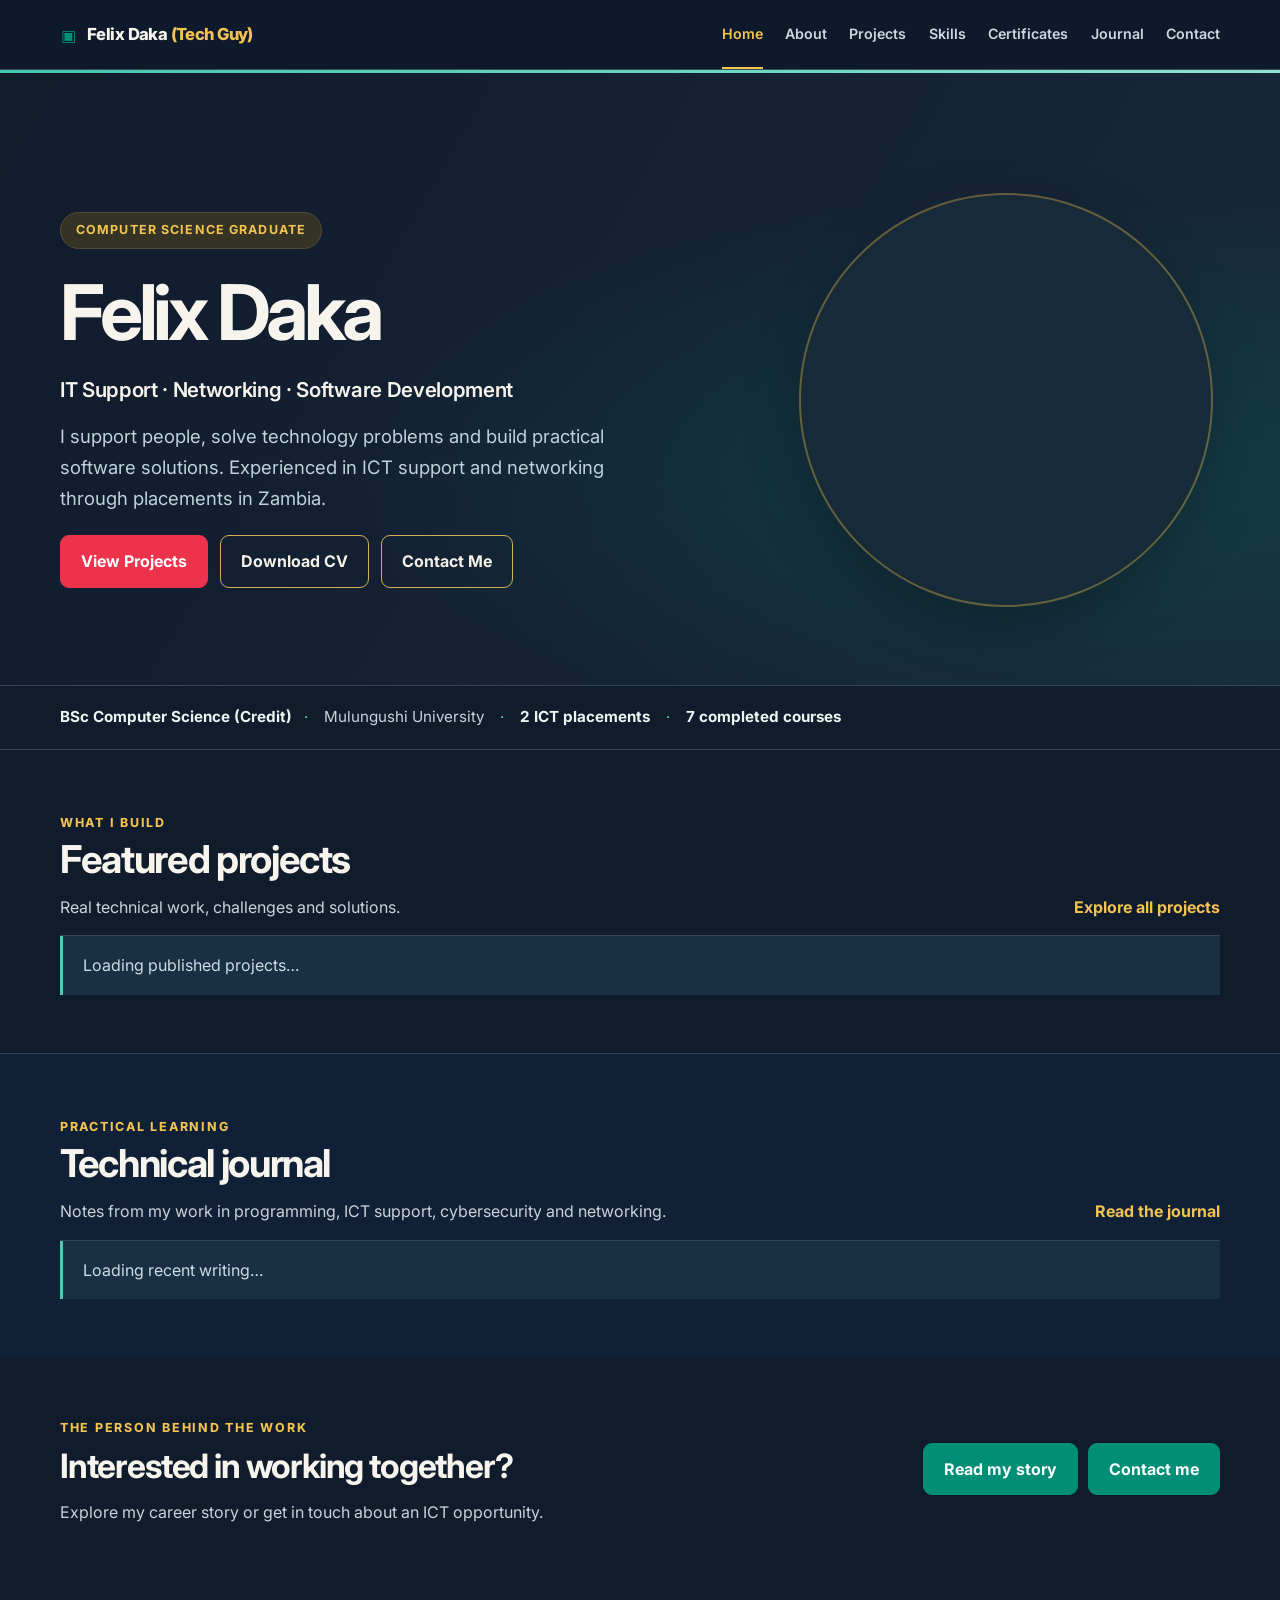
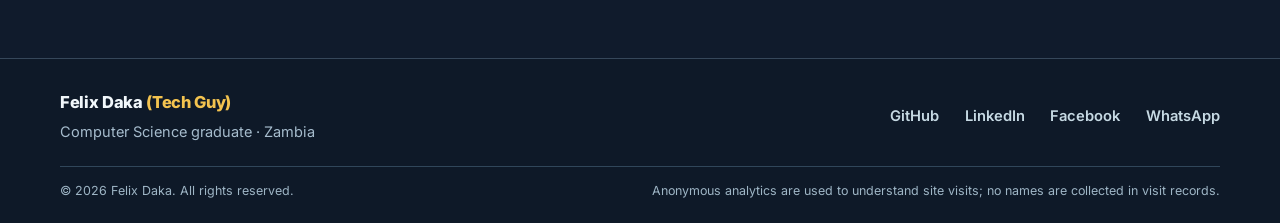
==== commit 9bf543de: "Use actual Supabase profile picture and Facebook-style circle on homepage" ====
--- a/index.html
+++ b/index.html
@@ -545,6 +545,8 @@
     <link rel="stylesheet" href="site-polish-v4.css?v=1">
 <link rel="stylesheet" href="editorial-v5.css?v=1">
 <link rel="stylesheet" href="newsroom-theme-v6.css?v=1">
+    <link rel="stylesheet" href="natural-media-v7.css?v=1">
+    <link rel="stylesheet" href="home-profile-circle-v9.css?v=1">
 </head>
 <body>
     <a class="skip-link" href="#main-content">Skip to main content</a>
@@ -707,10 +709,10 @@
         async function loadProfileImage() {
             try {
                 const settings = await getSiteSettings()
-                const defaultProfile = 'profile/profile-1772620176208.jpg'
+                const defaultProfile = 'https://pthcviwhcsluovdekjub.supabase.co/storage/v1/object/public/portfolio-images/profile_image_url/1794735080386_7mvk2.webp'
                 document.getElementById('profileImage').src = settings.profile_image_url || defaultProfile
             } catch (error) {
-                document.getElementById('profileImage').src = 'profile/profile-1772620176208.jpg'
+                document.getElementById('profileImage').src = 'https://pthcviwhcsluovdekjub.supabase.co/storage/v1/object/public/portfolio-images/profile_image_url/1794735080386_7mvk2.webp'
             }
         }
         
--- a/natural-media-v7.css
+++ b/natural-media-v7.css
@@ -0,0 +1,127 @@
+/* Natural aspect-ratio media: every non-profile picture is displayed in full.
+   Browser scales image to the container width without cutting off any edges.
+   Dedicated profile portraits deliberately keep their portrait styling. */
+:root{--media-bg:#17283a}
+body .newsroom-feed .story-thumb,
+body .newsroom-feed .story-media,
+body .projects-news-list .project-image-wrap,
+body .project-feature-media .project-media-item{
+ min-width:0;max-width:100%;height:auto!important;max-height:none!important;
+}
+body .newsroom-feed .story-media{
+ aspect-ratio:auto!important;min-height:0;
+}
+body .newsroom-feed .story-thumb img,
+body .newsroom-feed .story-photo,
+body .newsroom-feed .story-lead .story-thumb img,
+body .newsroom-feed .story-item img,
+body .newsroom-feed .story-thumb video,
+body .newsroom-feed .story-lead .story-thumb video,
+body .projects-news-list .project-image,
+body .projects-news-list .project-story:first-child .project-image,
+body .project-feature-media .project-media-item img,
+body .project-feature-media .project-media-item video{
+ display:block;
+ width:100%!important;
+ height:auto!important;
+ max-width:100%!important;
+ max-height:none!important;
+ aspect-ratio:auto!important;
+ object-fit:contain!important;
+ object-position:center!important;
+ border-radius:8px;
+}
+body .newsroom-feed .story-thumb,
+body .projects-news-list .project-image-wrap{
+ background:var(--media-bg);
+}
+body .newsroom-feed .story-item .story-open,
+body .projects-news-list .project-story a{align-items:start}
+body .newsroom-feed .story-thumb video,
+body .projects-news-list .project-image-wrap video{
+ background:#102135;
+}
+body .projects-news-list .project-image-placeholder{object-fit:contain}
+/* Journal/article covers and project case-study hero artwork: no fixed ratio or forced crop. */
+body .feature-image,
+body #cover.feature-image,
+body .prose > img,
+body .section.prose > img,
+body #body img,
+body #media .project-media-item img{
+ display:block;
+ width:100%!important;
+ height:auto!important;
+ max-width:100%!important;
+ max-height:none!important;
+ aspect-ratio:auto!important;
+ object-fit:contain!important;
+ object-position:center!important;
+}
+/* Home project previews and journal thumbnails also retain their source proportions. */
+body #homeFeaturedProjects .feature-card img,
+body #homeLatestArticle .feature-card img,
+body #homeFeaturedProjects .feature-card:has(img) img,
+body #projects .card img,
+body #posts .card img,
+body .card .body img{
+ display:block;
+ width:100%!important;
+ height:auto!important;
+ max-height:none!important;
+ aspect-ratio:auto!important;
+ object-fit:contain!important;
+ object-position:center!important;
+}
+/* The About and project viewers scale large originals to the available screen without cropping. */
+body .newsroom-modal-media img,
+body .newsroom-lightbox .newsroom-modal-media img,
+body #viewer img{
+ width:auto!important;
+ height:auto!important;
+ max-width:100%!important;
+ max-height:min(78dvh,1100px)!important;
+ aspect-ratio:auto!important;
+ object-fit:contain!important;
+ object-position:center!important;
+}
+body .newsroom-modal-media video,
+body #viewer video{
+ width:auto!important;
+ max-width:100%!important;
+ max-height:75dvh!important;
+ height:auto!important;
+ object-fit:contain!important;
+}
+body .admin-story-preview img,
+body .admin-story-preview video,
+body .cert-local-preview img{
+ width:100%!important;
+ height:auto!important;
+ max-height:none!important;
+ aspect-ratio:auto!important;
+ object-fit:contain!important;
+}
+/* Uploaded file proportions are preserved independently of container dimensions. */
+body .newsroom-feed .story-lead .story-thumb img,
+body .projects-news-list .project-story:first-child .project-image{
+ max-height:none!important;
+}
+@media(max-width:700px){
+ body .newsroom-modal-media img,
+ body #viewer img{max-height:75dvh!important}
+ body .newsroom-feed .story-item .story-open,
+ body .projects-news-list .project-story a{align-items:start}
+}
+/* Intentional exception: profile headshots are displayed as designed, not natural-aspect galleries. */
+
+/* Certificate viewer has its own constrained document stage: contain the full page inside it. */
+body #certModal .reader-stage img{
+ display:block;
+ width:auto!important;
+ height:auto!important;
+ max-width:100%!important;
+ max-height:100%!important;
+ aspect-ratio:auto!important;
+ object-fit:contain!important;
+}
--- a/home-profile-circle-v9.css
+++ b/home-profile-circle-v9.css
@@ -0,0 +1,36 @@
+/* Facebook-style circular profile photograph on HOME only.
+   The original portrait is loaded from Supabase; other gallery photos remain uncropped. */
+#home .hero-image{
+  display:flex!important;
+  align-items:center;
+  justify-content:center;
+  width:100%;
+  max-width:440px;
+  min-width:0;
+  margin-inline:auto;
+}
+#home .hero-image #profileImage{
+  display:block!important;
+  width:min(100%,410px)!important;
+  height:auto!important;
+  aspect-ratio:1 / 1!important;
+  border-radius:50%!important;
+  object-fit:cover!important;
+  object-position:center 24%!important;
+  border:5px solid #172a38!important;
+  outline:2px solid rgba(243,195,79,.36);
+  box-shadow:0 18px 55px rgba(0,0,0,.25)!important;
+  background:#172b3d;
+}
+@media(max-width:820px){
+  #home .hero-image{max-width:320px}
+  #home .hero-image #profileImage{width:min(100%,305px)!important}
+}
+@media(max-width:520px){
+  #home .hero-image{max-width:255px}
+  #home .hero-image #profileImage{width:min(100%,245px)!important;border-width:4px!important}
+}
+@media(max-width:360px){
+  #home .hero-image{max-width:210px}
+  #home .hero-image #profileImage{width:min(100%,205px)!important}
+}
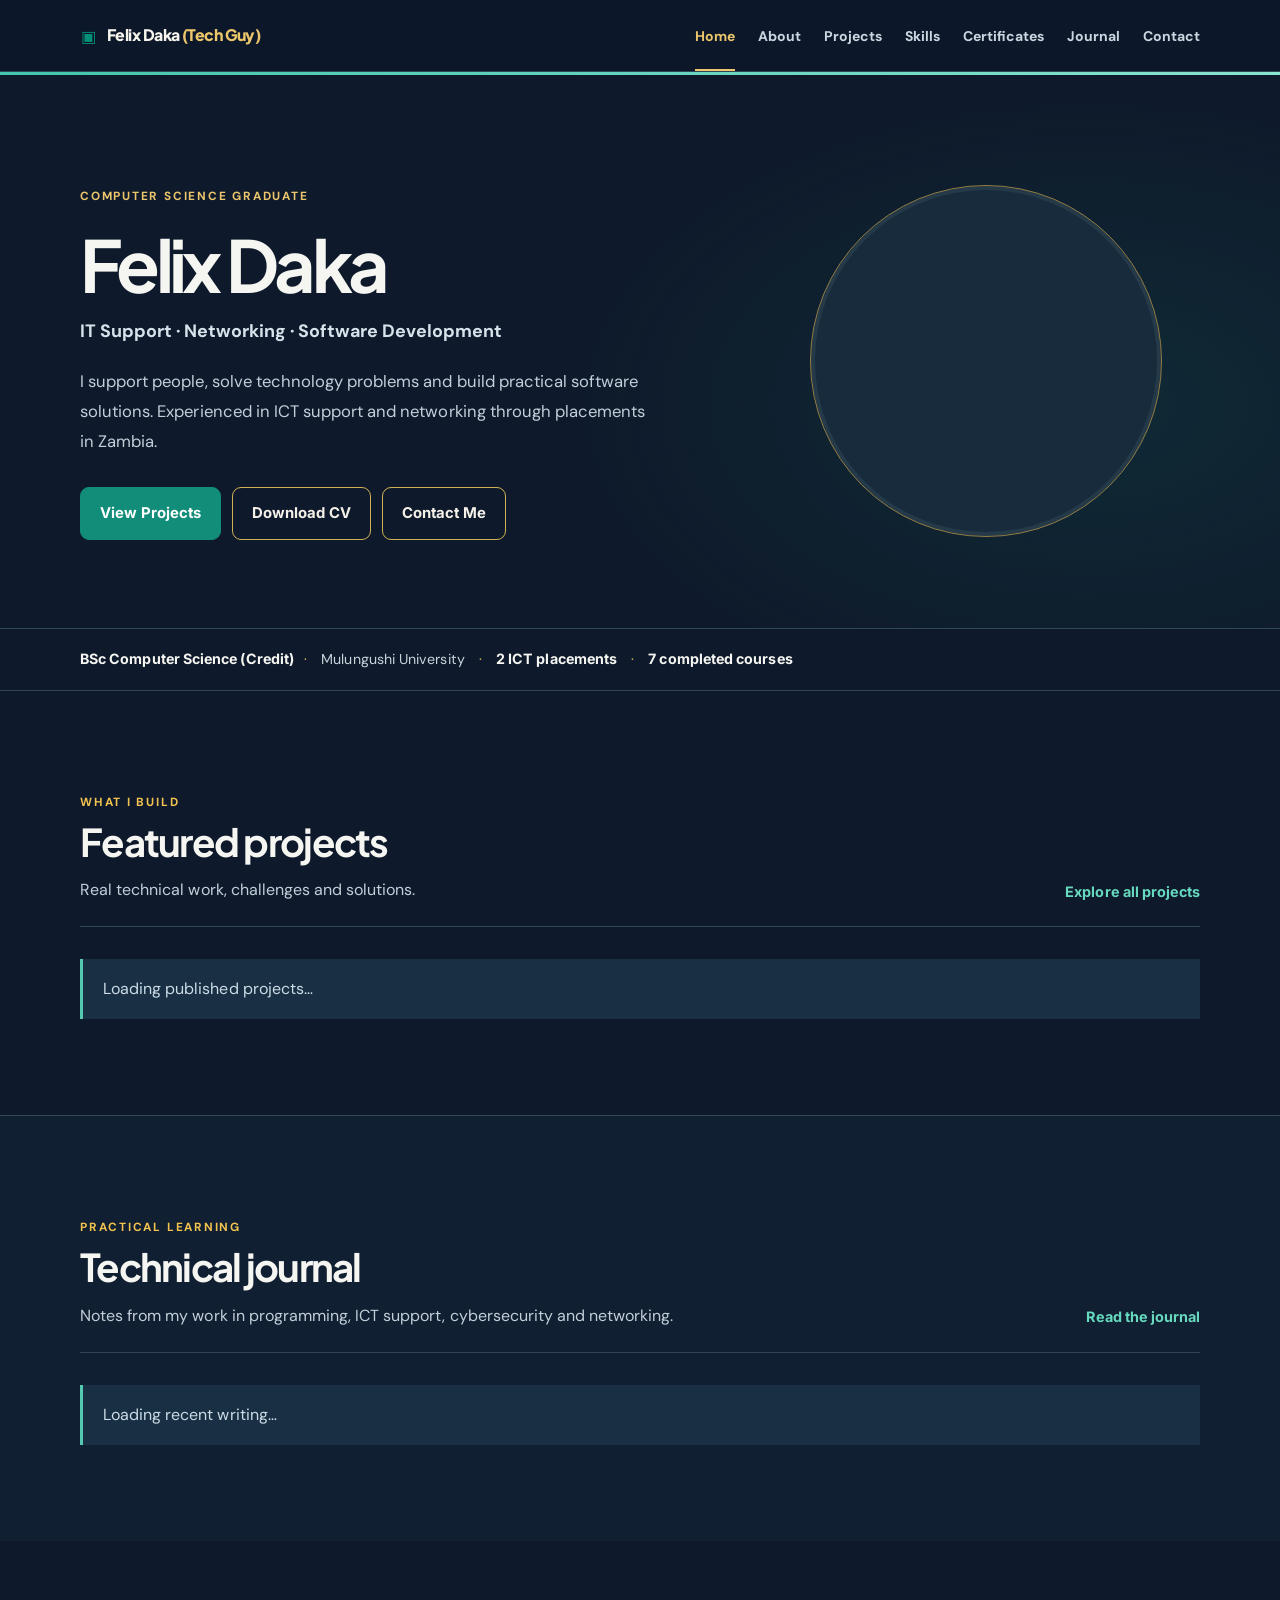
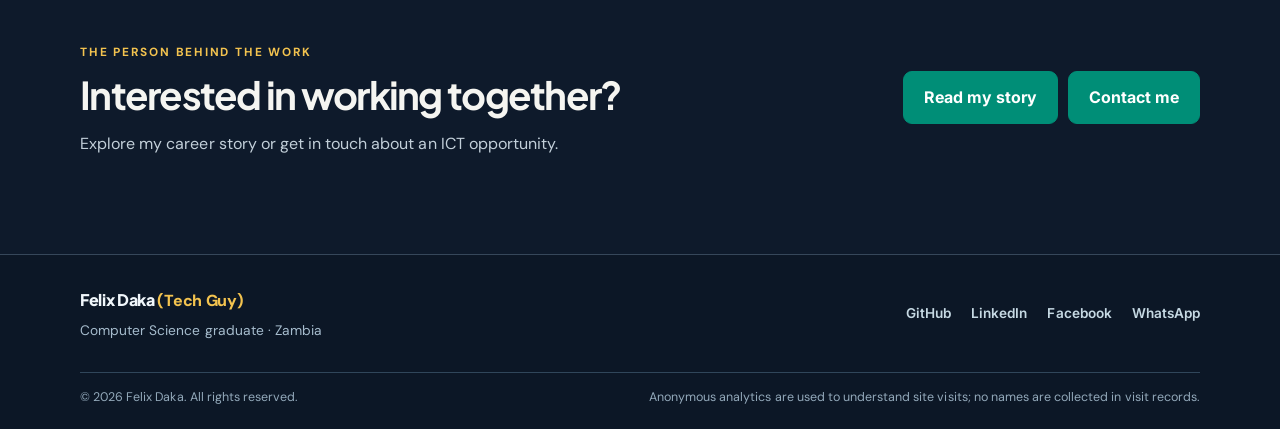
==== commit 801781bf: "Apply coherent editorial typography and page design to index.html" ====
--- a/index.html
+++ b/index.html
@@ -547,6 +547,7 @@
 <link rel="stylesheet" href="newsroom-theme-v6.css?v=1">
     <link rel="stylesheet" href="natural-media-v7.css?v=1">
     <link rel="stylesheet" href="home-profile-circle-v9.css?v=1">
+<link rel="preconnect" href="https://fonts.googleapis.com"><link rel="preconnect" href="https://fonts.gstatic.com" crossorigin><link href="https://fonts.googleapis.com/css2?family=DM+Sans:wght@400;500;600;700&family=Plus+Jakarta+Sans:wght@500;600;700;800&display=swap" rel="stylesheet"><link rel="stylesheet" href="design-system-v12.css?v=1">
 </head>
 <body>
     <a class="skip-link" href="#main-content">Skip to main content</a>
--- a/design-system-v12.css
+++ b/design-system-v12.css
@@ -0,0 +1,290 @@
+/*
+ * Felix Daka Portfolio — editorial design system, v12
+ * One consistent finishing layer for all public pages and the private editor.
+ * Purpose: rhythm, type hierarchy, restrained color, consistent components.
+ * Does not alter Supabase queries, authentication, media behavior or image proportions.
+ */
+:root{
+ --ui-bg:#0e1a2b;
+ --ui-bg-alt:#111f32;
+ --ui-paper:#192a3d;
+ --ui-border:#344a5c;
+ --ui-line:#304557;
+ --ui-text:#f5f5f1;
+ --ui-secondary:#c2cfd9;
+ --ui-tertiary:#93a9ba;
+ --ui-gold:#ecc66c;
+ --ui-teal:#66d9be;
+ --ui-focus:#f4d47a;
+ --ui-heading:"Plus Jakarta Sans","Segoe UI",system-ui,sans-serif;
+ --ui-body:"DM Sans","Segoe UI",system-ui,sans-serif;
+ --ui-page:1120px;
+ --ui-reading:760px;
+ --ui-gutter:clamp(18px,4.2vw,48px);
+ --ui-section:clamp(54px,7.5vw,104px);
+ color-scheme:dark;
+}
+html{background:var(--ui-bg);scroll-padding-top:84px}
+body{background:var(--ui-bg)!important;color:var(--ui-text)!important;font:400 16px/1.7 var(--ui-body)!important;letter-spacing:.002em;-webkit-font-smoothing:antialiased;text-rendering:optimizeLegibility}
+body :where(p,li,small,label,summary,blockquote,textarea,input,select,button,figcaption,time,span,.lead){
+ font-family:var(--ui-body)!important
+}
+body :where(h1,h2,h3,h4,h5,h6){
+ font-family:var(--ui-heading)!important;
+ color:var(--ui-text)!important;
+ font-weight:700!important;
+ letter-spacing:-.045em!important;
+ text-wrap:balance;
+ line-height:1.23!important;
+}
+body :where(h1){font-size:clamp(2.65rem,5.6vw,5rem)!important;letter-spacing:-.065em!important}
+body :where(h2){font-size:clamp(1.85rem,3vw,2.7rem)!important}
+body :where(h3){font-size:clamp(1.16rem,1.8vw,1.45rem)!important}
+body :where(p,li){line-height:1.75}
+body :where(p){text-wrap:pretty}
+body :where(a){text-underline-offset:4px}
+body :where(.container):not(#mainHeader .container),body :where(.wrap){
+ max-width:var(--ui-page)!important;
+}
+body :where(.container):not(#mainHeader .container){
+ width:min(calc(100% - 2*var(--ui-gutter)),var(--ui-page))!important;
+ margin-inline:auto!important;
+}
+body :where(.wrap){width:min(calc(100% - 2*var(--ui-gutter)),var(--ui-page))!important;margin-inline:auto!important;padding-inline:0!important}
+body :where(.page-header){padding-block:clamp(52px,8vw,90px)!important;max-width:none;border-bottom:1px solid var(--ui-line)}
+body :where(.page-header h1){max-width:880px;margin:0 0 20px!important}
+body :where(.page-header p,.page-subtitle){max-width:660px;color:var(--ui-secondary)!important;font-size:clamp(1rem,1.4vw,1.1rem)!important;line-height:1.75!important;margin:0!important}
+body section{scroll-margin-top:85px}
+body :where(.section-title,.feature-heading){margin:0 0 32px!important;padding:0 0 22px!important;border-bottom:1px solid var(--ui-line)!important;text-align:left}
+body :where(.section-title h2,.feature-heading h2){margin:4px 0 11px!important;text-align:left!important}
+body :where(.section-title h2,.feature-heading h2)::after{display:none!important}
+body :where(.section-title p,.feature-heading p){margin:0;color:var(--ui-secondary)!important;font-size:1rem}
+body :where(.feature-kicker,.eyebrow,.nickname){font-size:.74rem!important;font-weight:700!important;letter-spacing:.15em!important;text-transform:uppercase}
+body :where(.feature-kicker,.eyebrow){color:var(--ui-gold)!important}
+body :where(.btn,.button){letter-spacing:0!important;text-transform:none!important;font-weight:700!important;border-radius:9px!important;box-shadow:none!important;transition:background .18s ease,color .18s ease,border-color .18s ease!important;transform:none!important}
+body :where(.btn):hover{transform:none!important}
+body :where(button,a,select,input,textarea):focus-visible{outline:3px solid var(--ui-focus)!important;outline-offset:3px}
+body :where(.btn.btn-secondary,.btn.btn-outline){border:1px solid #7d9d9c!important;background:transparent!important;color:#e3efe9!important}
+body :where(.btn.btn-secondary,.btn.btn-outline):hover{background:#203d43!important;border-color:var(--ui-teal)!important}
+body :where(.btn:not(.btn-secondary):not(.btn-outline)){background:#118d79!important;border-color:#118d79!important;color:#fff!important}
+body :where(.btn:not(.btn-secondary):not(.btn-outline)):hover{background:#0c755f!important}
+/* Navigation: quiet, consistent and correctly scaled */
+#mainHeader,#mainHeader.scrolled{height:72px!important;background:rgba(13,25,42,.985)!important;border-bottom:1px solid var(--ui-line)!important}
+#mainHeader .header-container{width:min(calc(100% - 2*var(--ui-gutter)),var(--ui-page))!important;max-width:var(--ui-page)!important;gap:28px!important}
+#mainHeader .logo{font-family:var(--ui-heading)!important;font-size:.99rem!important;letter-spacing:-.035em!important;font-weight:800!important}
+#mainHeader .logo :where(.brand-name,.brand-alias,.brand-mark){font-family:var(--ui-heading)!important}
+#mainHeader .brand-alias{color:var(--ui-gold)!important}
+#mainHeader .primary-nav{gap:clamp(13px,1.8vw,26px)!important}
+#mainHeader .primary-nav a{font-family:var(--ui-body)!important;font-size:.875rem!important;font-weight:700!important;letter-spacing:0!important}
+#mainHeader .primary-nav a[aria-current="page"]{color:var(--ui-gold)!important;border-bottom-color:var(--ui-gold)!important}
+#mainHeader .menu-btn{font-family:var(--ui-body)!important;font-weight:700!important;border-radius:9px!important;box-shadow:none!important}
+#mainHeader .menu-content{box-shadow:0 26px 60px rgba(0,0,0,.25)!important}
+/* Home hero — measured density rather than oversized marketing blocks */
+#home.hero{padding:clamp(54px,8.5vw,116px) 0 clamp(52px,7vw,88px)!important;background:radial-gradient(ellipse 40% 55% at 85% 60%,rgba(22,117,105,.18),transparent),#0e1a2b!important}
+#home .hero-content{display:grid!important;grid-template-columns:minmax(0,1.18fr) minmax(240px,.82fr);align-items:center;gap:clamp(30px,6vw,88px)!important}
+#home .hero-text{min-width:0}
+#home .nickname{display:inline-block;background:transparent!important;border:0!important;color:var(--ui-gold)!important;padding:0!important;margin:0 0 20px!important}
+#home h1{margin:0 0 16px!important;line-height:1.08!important}
+#home .career-headline{font:700 clamp(.98rem,1.4vw,1.15rem)/1.45 var(--ui-body)!important;color:#d7e2ea!important;letter-spacing:0!important;margin-bottom:22px!important}
+#home #heroDescription{max-width:58ch!important;font-size:clamp(1rem,1.3vw,1.08rem)!important;line-height:1.8!important;color:var(--ui-secondary)!important}
+#home .hero-buttons{display:flex!important;flex-wrap:wrap!important;gap:11px!important;margin-top:30px!important}
+#home .hero-buttons .btn{padding:13px 19px!important;min-height:47px!important;font-size:.93rem!important}
+#home .hero-buttons .btn:first-child{background:#118d79!important;border-color:#118d79!important}
+#home .hero-buttons .btn:first-child:hover{background:#0c755f!important}
+#home .hero-image{width:100%!important;max-width:380px!important;justify-self:center!important}
+#home .hero-image #profileImage{width:min(100%,350px)!important;border:4px solid #253a49!important;outline:1px solid #957e46!important;box-shadow:none!important}
+body .career-credentials{padding:17px 0!important;background:transparent!important;border-block:1px solid var(--ui-line)!important}
+body .career-credentials p{font-size:.89rem!important;letter-spacing:.005em;line-height:1.85!important}
+body .career-credentials strong{color:var(--ui-text);font-weight:700}
+body .credential-separator{padding-inline:10px;color:var(--ui-gold)}
+body .featured-work,body .journal-feature,body .home-cta{padding-block:var(--ui-section)!important;background:transparent!important}
+body .journal-feature{background:#101f31!important}
+body .feature-heading{display:flex!important;justify-content:space-between;gap:24px;align-items:end}
+body .feature-view-all{color:var(--ui-teal)!important;white-space:nowrap;text-decoration:none!important;font-weight:700;font-size:.9rem}
+body .feature-view-all:hover{text-decoration:underline!important}
+body #homeFeaturedProjects .feature-card,body #homeLatestArticle .feature-card{padding-block:27px!important;gap:27px!important}
+body #homeFeaturedProjects .feature-card h3,body #homeLatestArticle .feature-card h3{
+ font-family:var(--ui-heading)!important;font-size:clamp(1.15rem,1.8vw,1.42rem)!important;margin:4px 0 10px!important;
+}
+body #homeFeaturedProjects .feature-card p,body #homeLatestArticle .feature-card p{color:var(--ui-secondary)!important;line-height:1.65!important}
+body #homeFeaturedProjects .feature-card img,body #homeLatestArticle .feature-card img{border-radius:9px!important}
+body .home-cta-inner{gap:24px!important}
+body .home-cta p{max-width:510px;color:var(--ui-secondary)}
+/* About: biography → dated career history → education → social photo feed */
+body .about-content,body .journey-section{padding-block:var(--ui-section)!important}
+body .about-content + .journey-section{border-top:1px solid var(--ui-line)}
+body .about-grid{grid-template-columns:minmax(0,1.2fr) minmax(240px,.8fr)!important;gap:clamp(30px,5.5vw,90px)!important;align-items:center!important}
+body .about-text{max-width:760px!important}
+body .about-text h2{font-size:clamp(1.85rem,3.5vw,2.75rem)!important;line-height:1.2!important;letter-spacing:-.045em!important;margin:0 0 18px!important}
+body .about-text p{font-size:clamp(.98rem,1.25vw,1.04rem)!important;line-height:1.85!important;color:var(--ui-secondary)!important;max-width:70ch}
+body .about-intro-label{font-weight:700!important;letter-spacing:.02em!important;color:var(--ui-gold)!important;font-size:.9rem!important}
+body .about-image{max-width:340px!important;justify-self:end!important}
+body .about-image img{border-radius:11px!important;box-shadow:none!important}
+body .zambian-badge{font-size:.82rem!important;letter-spacing:0!important}
+body .section-jump-nav{display:flex;gap:22px!important;flex-wrap:wrap;overflow:visible;padding:15px 0!important;border-bottom:1px solid var(--ui-line)!important}
+body .section-jump-nav a{min-height:36px;color:var(--ui-secondary)!important;text-decoration:none!important;font-size:.9rem;font-weight:650}
+body .section-jump-nav a:hover{color:var(--ui-gold)!important}
+body .timeline{max-width:860px!important}
+body .timeline-item{display:grid!important;grid-template-columns:minmax(128px,.28fr) minmax(0,.72fr);column-gap:26px;padding:26px 0!important;margin:0!important;border-bottom:1px solid var(--ui-line)!important}
+body .timeline-item .timeline-year{grid-column:1;grid-row:1 / span 2;font-size:.87rem!important;font-weight:700;color:var(--ui-gold)!important}
+body .timeline-item .timeline-title{grid-column:2;font-family:var(--ui-heading)!important;font-size:1.22rem!important;font-weight:700!important;color:var(--ui-text)!important;margin:0 0 7px}
+body .timeline-item .timeline-desc{grid-column:2;margin:0}
+body .timeline-desc strong{color:var(--ui-secondary)}
+body .timeline-desc ul{margin:13px 0 0;padding-left:20px;color:var(--ui-secondary)}
+body .timeline-desc li{margin:5px 0;line-height:1.7}
+body #education{padding-top:var(--ui-section)!important;border-top:1px solid var(--ui-line)}
+body #education .about-text{max-width:850px!important}
+body #education h3{margin:30px 0 9px!important;font-size:1.22rem!important}
+body #education h3:first-of-type{margin-top:7px!important}
+body #education p{margin:0 0 15px!important}
+body #career-gallery.facebook-about-feed{padding-block:var(--ui-section)!important;border-top:1px solid var(--ui-line)}
+body #career-gallery .fb-feed-shell{max-width:730px!important}
+body #career-gallery .fb-feed-heading h2{font-size:clamp(1.85rem,3vw,2.6rem)!important}
+body #career-gallery .fb-feed-post{border-radius:11px!important;border:1px solid #3a4e60!important;box-shadow:none!important}
+body #career-gallery .fb-post-text h3{font-size:clamp(1.08rem,1.5vw,1.23rem)!important;line-height:1.4!important;letter-spacing:-.022em!important}
+body #career-gallery .fb-post-identity strong{font-family:var(--ui-heading)!important;font-weight:700!important;font-size:.9rem}
+body #career-gallery .fb-post-list{gap:22px!important}
+body .cta-section{padding-block:clamp(40px,6vw,76px)!important;border-top:1px solid var(--ui-line)}
+body .cta-section .cta-card{max-width:780px!important;margin:0!important}
+body .cta-section h3{font-size:clamp(1.45rem,2.3vw,1.9rem)!important}
+/* Projects feed: deliberate feature hierarchy and true image proportions */
+body .wrap>section.hero{min-height:0!important;background:transparent!important;padding:clamp(50px,6vw,84px) 0 42px!important;border-bottom:1px solid var(--ui-line)}
+body .wrap>section.hero h1{max-width:950px!important;margin:12px 0 18px!important;line-height:1.12!important}
+body .wrap>section.hero .lead{max-width:780px;font-size:1.05rem!important;line-height:1.75!important;color:var(--ui-secondary)!important}
+body .wrap>section.section{padding:clamp(30px,5vw,60px) 0 var(--ui-section)!important}
+body .wrap>section.section>h2{font-size:clamp(1.55rem,2.4vw,2rem)!important;margin-bottom:24px!important}
+body .projects-news-list{column-gap:40px!important}
+body .projects-news-list .project-story{padding:23px 0!important;border-color:var(--ui-line)!important}
+body .projects-news-list .project-story:first-child{padding-bottom:35px!important}
+body .projects-news-list .project-story h3{font-family:var(--ui-heading)!important;font-size:clamp(1.15rem,1.8vw,1.43rem)!important;line-height:1.35!important;letter-spacing:-.035em!important}
+body .projects-news-list .project-story:first-child h3{font-size:clamp(1.7rem,2.7vw,2.4rem)!important}
+body .projects-news-list .project-overline{font-family:var(--ui-body)!important;color:var(--ui-gold)!important;font-weight:700!important;letter-spacing:.09em!important}
+body .projects-news-list .project-story p{color:var(--ui-secondary)!important;line-height:1.65!important}
+body .projects-news-list .project-image{border-radius:9px!important;background:#1b2f42!important}
+body .projects-news-list .project-story a:hover h3{color:var(--ui-gold)!important}
+body .project-case-study .hero{padding-bottom:35px!important}
+body .project-description-sections .project-chapter-title{font-family:var(--ui-heading)!important;color:var(--ui-gold)!important;font-size:clamp(1.15rem,1.8vw,1.4rem)!important;margin:34px 0 14px!important}
+body .project-description-sections .project-chapter-paragraph{font-size:1rem!important;line-height:1.85!important;max-width:73ch}
+body .project-feature-media{display:grid;grid-template-columns:repeat(2,minmax(0,1fr));gap:28px!important}
+body .project-feature-media .project-media-item{border-bottom:1px solid var(--ui-line)!important;padding:0 0 21px!important}
+body .project-feature-media .project-media-item:first-child{grid-column:1/-1}
+body .project-feature-media .project-media-item img{border-radius:9px!important;background:#1e3042}
+body .project-feature-media .media-caption{font-size:.92rem!important;line-height:1.55!important;color:var(--ui-secondary)!important}
+/* Certificates, skills and journal: not decorative UI cards */
+body .filters-container{gap:18px!important;padding-bottom:20px!important;border-bottom:1px solid var(--ui-line)!important}
+body .filter-group{gap:5px!important}
+body .filter-btn{font-size:.88rem!important;font-weight:700!important;color:var(--ui-secondary)!important}
+body .filter-btn.active{background:#1d4640!important;color:#cfefdf!important}
+body .search-box input,body .controls input,body .controls select{
+ background:#16283b!important;border:1px solid #445a6b!important;border-radius:9px!important;
+ color:var(--ui-text)!important;min-height:45px!important;font-family:var(--ui-body)!important;
+}
+body .certificate-row,body .expertise-row{padding:25px 0!important;border-color:var(--ui-line)!important;gap:22px!important}
+body .certificate-row h3,body .expertise-row h3{font-family:var(--ui-heading)!important;font-size:clamp(1.12rem,1.7vw,1.38rem)!important;margin-bottom:8px!important}
+body .certificate-row p,body .expertise-row p{color:var(--ui-secondary)!important}
+body .certificate-row .btn{font-size:.86rem!important}
+body #posts .card,body #recommendations .card{padding:26px 0!important}
+body #posts .card h3,body #recommendations .card h3{font-family:var(--ui-heading)!important;font-size:clamp(1.16rem,1.8vw,1.45rem)!important}
+body #posts .card p,body #recommendations .card p{color:var(--ui-secondary)!important}
+/* Contact page */
+body .contact-section{padding-block:var(--ui-section)!important}
+body .contact-grid{grid-template-columns:minmax(250px,.75fr) minmax(0,1.25fr)!important;gap:clamp(35px,5.5vw,90px)!important}
+body .contact-item{padding:17px 0!important}
+body .contact-text h4{font-family:var(--ui-body)!important;font-size:.81rem!important;letter-spacing:.09em!important;text-transform:uppercase;color:var(--ui-tertiary)!important;margin:0 0 5px}
+body .contact-text p,body .contact-text a{color:var(--ui-text)!important;font-size:1rem!important;overflow-wrap:anywhere}
+body .contact-form-container :where(input,textarea,select){min-height:47px!important;border-radius:9px!important}
+body .contact-form-container .form-header{padding-bottom:21px!important}
+/* Consistent quiet footer */
+body .site-footer{margin-top:0!important;padding-top:0!important;background:#0c1726!important}
+body .site-footer-inner{max-width:var(--ui-page)!important;width:min(calc(100% - 2*var(--ui-gutter)),var(--ui-page))!important;padding-block:31px!important}
+body .site-footer-bottom{max-width:var(--ui-page)!important;width:min(calc(100% - 2*var(--ui-gutter)),var(--ui-page))!important;color:var(--ui-tertiary)!important}
+body .site-footer-summary strong{font-family:var(--ui-heading)!important;font-size:1rem!important}
+body .site-footer-summary p{font-size:.86rem!important}
+body .site-footer-links{gap:20px!important}
+body .site-footer-links a{font-size:.85rem!important}
+/* Admin — functional forms, quieter hierarchy and predictable spacing */
+body .admin-panel,body .login-screen{font-family:var(--ui-body)!important}
+body .admin-panel h1,body .admin-panel h2,body .admin-panel h3,body .login-box h1{font-family:var(--ui-heading)!important;letter-spacing:-.04em!important;line-height:1.25!important}
+body .admin-header{padding:18px 0 24px!important}
+body .admin-header h1{font-size:clamp(1.5rem,2.5vw,1.95rem)!important}
+body .v2-toolbar{padding:24px 0!important;gap:20px}
+body .v2-toolbar h2{font-size:clamp(1.6rem,2.8vw,2.2rem)!important;margin:0 0 7px!important}
+body .v2-toolbar p{font-size:.95rem!important;color:var(--ui-secondary)!important;max-width:680px}
+body .tabs{padding-top:0!important;border-color:var(--ui-line)!important}
+body .tabs .tab-btn{font-family:var(--ui-body)!important;font-size:.86rem!important;letter-spacing:0!important;padding:13px 15px!important}
+body .tab-content .card h2{font-size:clamp(1.3rem,2vw,1.65rem)!important;margin-bottom:11px!important}
+body .tab-content .card>p{font-size:.94rem!important;max-width:75ch}
+body .v2-form label,body .form-group label{font-family:var(--ui-body)!important;font-size:.9rem!important;font-weight:650!important;letter-spacing:0!important}
+body .v2-form :where(input,textarea,select),body .form-group :where(input,textarea,select){
+ font-family:var(--ui-body)!important;font-size:16px!important;
+ background:#14293d!important;color:var(--ui-text)!important;border:1px solid #4b6072!important;
+ min-height:45px!important;border-radius:9px!important
+}
+body .tab-content .card{padding-bottom:31px!important;margin-bottom:27px!important}
+body .v2-status{font-size:.86rem!important;border-left-color:var(--ui-teal)!important}
+body .v2-row strong{font-family:var(--ui-heading)!important;letter-spacing:-.01em}
+body .v2-row small{font-size:.81rem!important;color:var(--ui-tertiary)!important}
+body #showcaseTab .project-editor-group legend{font-family:var(--ui-heading)!important;font-size:1.16rem!important;letter-spacing:-.025em}
+/* Responsive composition */
+@media(max-width:1000px){
+ body .feature-heading{align-items:flex-start!important}
+ body .contact-grid{gap:42px!important}
+}
+@media(max-width:780px){
+ #home .hero-content{grid-template-columns:1fr!important;gap:35px!important}
+ #home .hero-image{grid-row:1;max-width:245px!important;margin:0 auto!important}
+ #home .hero-image #profileImage{max-width:228px!important}
+ #home .hero-text{grid-row:2}
+ #home h1{font-size:clamp(2.65rem,9vw,4.5rem)!important}
+ body .about-grid{grid-template-columns:1fr!important;gap:28px!important}
+ body .about-image{justify-self:start!important;max-width:290px!important}
+ body .contact-grid{grid-template-columns:1fr!important}
+ body .timeline-item{grid-template-columns:1fr;gap:5px!important}
+ body .timeline-item .timeline-year,body .timeline-item .timeline-title,body .timeline-item .timeline-desc{grid-column:1;grid-row:auto}
+ body .feature-heading{flex-direction:column;gap:12px!important}
+ body .feature-view-all{white-space:normal}
+ body .project-feature-media{grid-template-columns:1fr}
+ body .project-feature-media .project-media-item:first-child{grid-column:auto}
+ body .projects-news-list{grid-template-columns:1fr}
+ body .projects-news-list .project-story:first-child{grid-column:auto}
+ body .projects-news-list .project-story:first-child a{grid-template-columns:1fr}
+ body .career-credentials p{line-height:1.95!important}
+ body .site-footer-inner{flex-direction:column!important;align-items:flex-start!important}
+}
+@media(max-width:540px){
+ body :where(h1){font-size:clamp(2.35rem,11vw,3.2rem)!important}
+ #mainHeader,#mainHeader.scrolled{height:66px!important}
+ #mainHeader .logo{font-size:.85rem!important}
+ body .page-header{padding-block:47px!important}
+ #home.hero{padding-block:43px 58px!important}
+ #home .hero-buttons{gap:9px!important}
+ #home .hero-buttons .btn{flex:1 1 auto;justify-content:center;text-align:center;padding:11px 13px!important}
+ body .section-title,body .feature-heading{margin-bottom:21px!important}
+ body .projects-news-list .project-story a{grid-template-columns:105px minmax(0,1fr)}
+ body .projects-news-list .project-story:first-child a{grid-template-columns:1fr}
+ body .certificate-row{flex-direction:column!important}
+ body .certificate-row-actions{width:100%!important;min-width:0!important;flex-direction:row!important;align-items:center!important}
+ body .filters-container{align-items:stretch}
+ body .search-box{width:100%!important;max-width:none!important}
+ body #career-gallery .fb-feed-post{margin-inline:0}
+ body .site-footer-links{gap:13px!important}
+ body .site-footer-bottom{gap:8px!important}
+}
+@media(prefers-reduced-motion:reduce){html{scroll-behavior:auto!important}*,*:before,*:after{animation-duration:.01ms!important;transition-duration:.01ms!important}}
+
+/* Group genuinely related project images and design artefacts. */
+body .project-feature-media{display:block!important;margin-top:22px!important}
+body .project-feature-media .project-media-group{margin:0 0 clamp(34px,5vw,60px)!important}
+body .project-feature-media .project-media-group-header{padding:0 0 15px;margin:0 0 22px;border-bottom:1px solid var(--ui-line)}
+body .project-feature-media .project-media-group-header h3{font-size:clamp(1.22rem,2.1vw,1.55rem)!important;margin:0 0 6px!important}
+body .project-feature-media .project-media-group-header p{color:var(--ui-secondary)!important;margin:0;font-size:.94rem}
+body .project-feature-media .project-media-grid{display:grid;grid-template-columns:repeat(2,minmax(0,1fr));gap:26px 28px}
+body .project-feature-media .project-media-grid .project-media-item{min-width:0;margin:0;padding-bottom:18px!important;border-bottom:1px solid var(--ui-line)!important}
+body .project-feature-media .project-media-grid .project-media-item:first-child{grid-column:auto}
+body .project-feature-media .project-media-grid .project-media-item img,
+body .project-feature-media .project-media-grid .project-media-item video,
+body .project-feature-media .project-media-grid .project-media-item iframe{max-width:100%;width:100%!important;height:auto!important;object-fit:contain!important}
+body .project-feature-media .project-media-grid .media-caption{padding-top:5px}
+body .project-feature-media .project-image-button{display:block;width:100%;padding:0;background:transparent;border:0;border-radius:8px;cursor:zoom-in}
+body .project-feature-media .project-image-button:hover img{opacity:.9}
+@media(max-width:680px){body .project-feature-media .project-media-grid{grid-template-columns:1fr;gap:18px}}
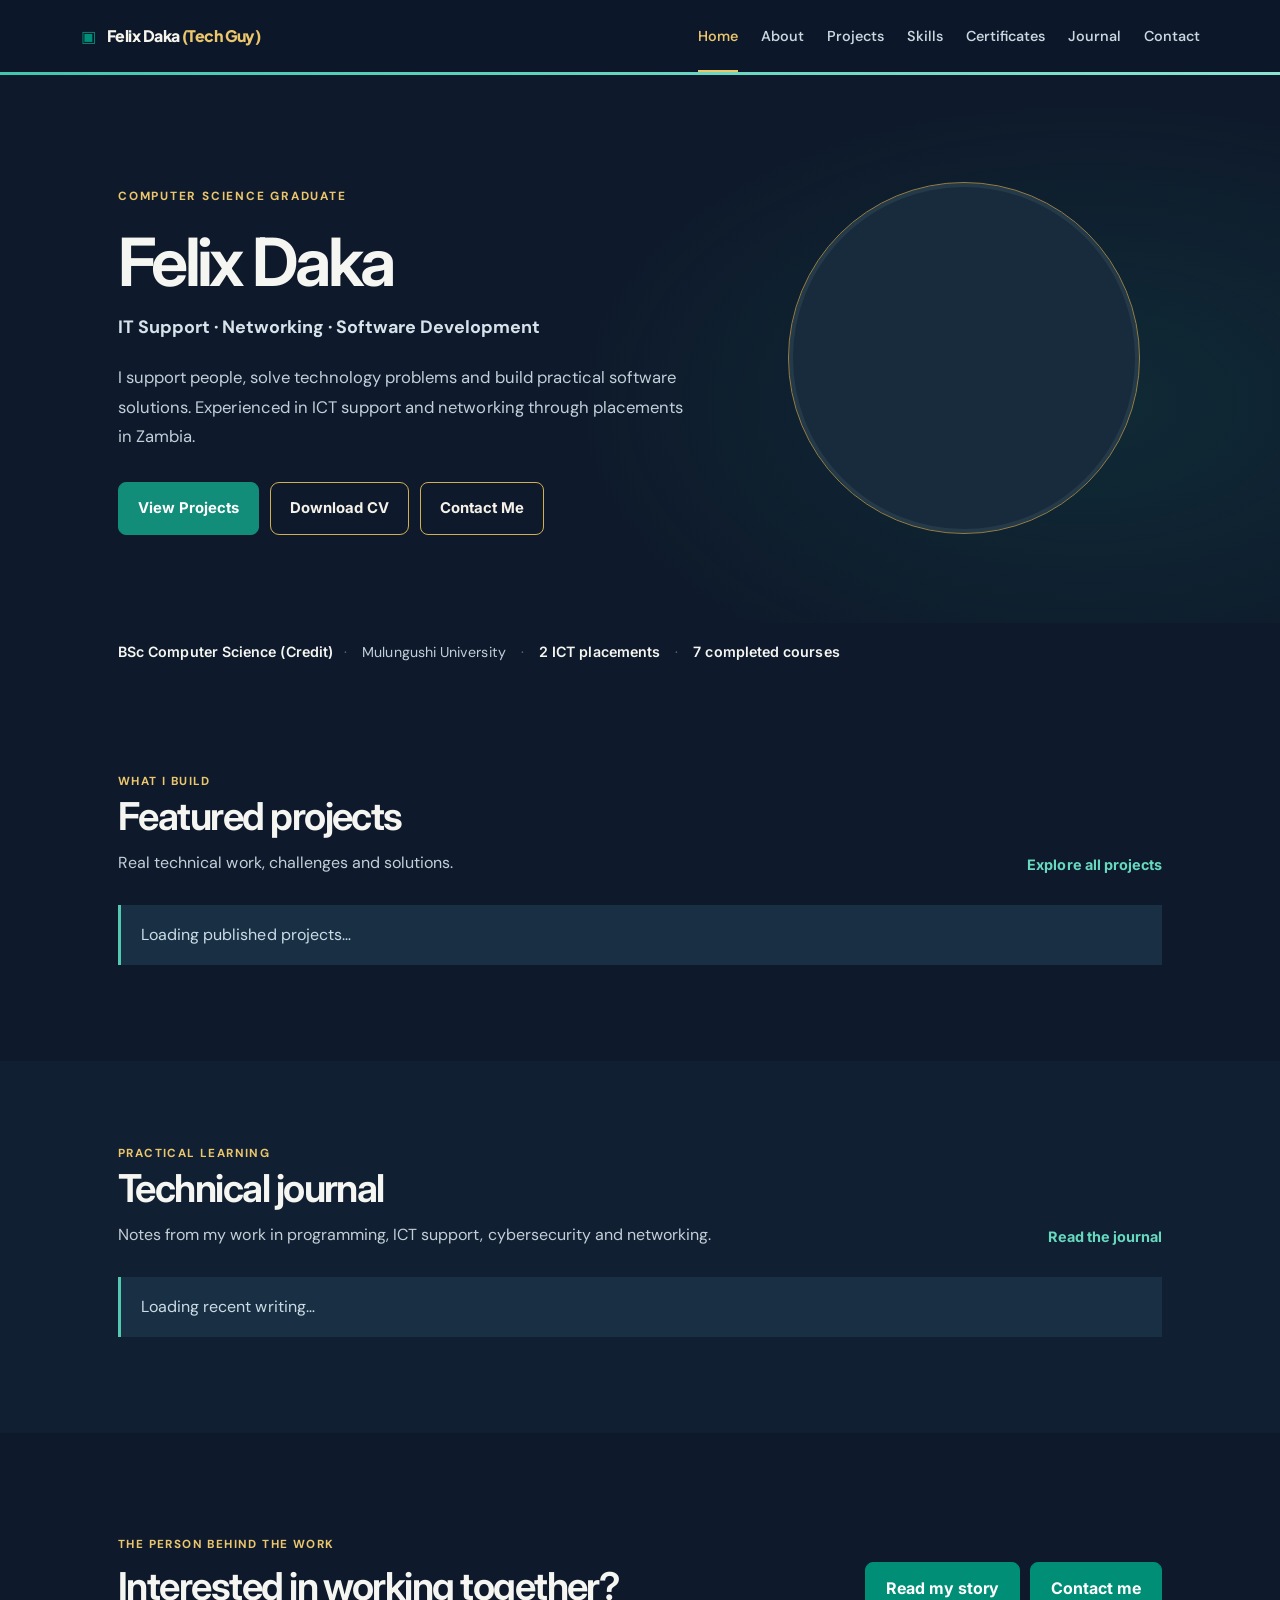
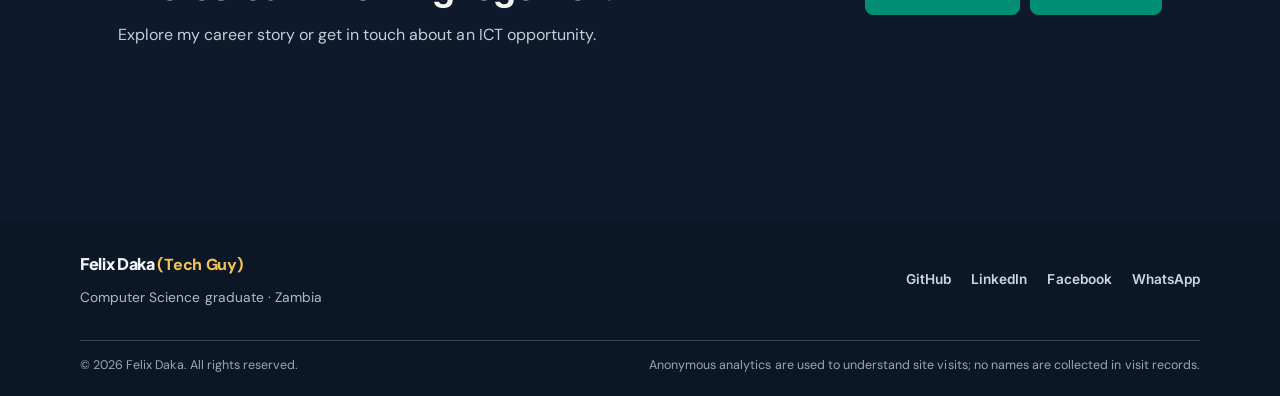
==== commit ede7570a: "Apply unified portfolio presentation to index.html" ====
--- a/index.html
+++ b/index.html
@@ -548,6 +548,7 @@
     <link rel="stylesheet" href="natural-media-v7.css?v=1">
     <link rel="stylesheet" href="home-profile-circle-v9.css?v=1">
 <link rel="preconnect" href="https://fonts.googleapis.com"><link rel="preconnect" href="https://fonts.gstatic.com" crossorigin><link href="https://fonts.googleapis.com/css2?family=DM+Sans:wght@400;500;600;700&family=Plus+Jakarta+Sans:wght@500;600;700;800&display=swap" rel="stylesheet"><link rel="stylesheet" href="design-system-v12.css?v=1">
+    <link rel="stylesheet" href="public-finish-v15.css?v=1">
 </head>
 <body>
     <a class="skip-link" href="#main-content">Skip to main content</a>
--- a/design-system-v12.css
+++ b/design-system-v12.css
@@ -288,3 +288,112 @@
 body .project-feature-media .project-image-button{display:block;width:100%;padding:0;background:transparent;border:0;border-radius:8px;cursor:zoom-in}
 body .project-feature-media .project-image-button:hover img{opacity:.9}
 @media(max-width:680px){body .project-feature-media .project-media-grid{grid-template-columns:1fr;gap:18px}}
+
+/* Supporting detail remains available without turning the biography into a directory. */
+body .professional-references{border-top:1px solid var(--ui-line);padding-top:18px;margin-top:30px;max-width:790px}
+body .professional-references summary{font-family:var(--ui-heading)!important;font-size:1.06rem;font-weight:700;color:var(--ui-text);cursor:pointer;min-height:44px;display:flex;align-items:center;gap:10px;list-style:none}
+body .professional-references summary::before{content:'+';color:var(--ui-gold);font-size:1.2rem}
+body .professional-references[open] summary::before{content:'−'}
+body .professional-references summary::-webkit-details-marker{display:none}
+body .professional-reference-list{padding:12px 0 3px 22px}
+body .professional-reference-list p{margin:8px 0 13px!important;color:var(--ui-secondary)}
+body .skills-footer-cta{margin-top:32px;text-align:left;padding:28px 0;border-top:1px solid var(--ui-line)}
+
+
+/* v13: visual separators — quieter credentials and section transitions */
+body .career-credentials{
+  border:0!important;
+  border-block:0!important;
+  box-shadow:none!important;
+  background:transparent!important;
+  padding:22px 0 12px!important;
+}
+body .career-credentials .container{border:0!important}
+body .career-credentials p{margin:0!important;line-height:1.8!important;color:var(--ui-secondary)!important}
+body .career-credentials strong{font-weight:600!important}
+body .credential-separator{color:var(--ui-tertiary)!important;opacity:.6;padding-inline:11px!important}
+body :where(.section-title,.feature-heading){
+  border:0!important;
+  border-bottom:0!important;
+  padding-bottom:0!important;
+  box-shadow:none!important;
+}
+body :where(.featured-work,.journal-feature,.home-cta){
+  border:0!important;
+  border-block:0!important;
+  box-shadow:none!important;
+}
+body :where(.feature-grid,.projects-news-list){border-top:0!important}
+@media(max-width:680px){
+ body .career-credentials{padding:16px 0 8px!important}
+ body .career-credentials p{font-size:.82rem!important;line-height:1.9!important}
+ body .credential-separator{padding-inline:6px!important}
+}
+
+
+/* v14: remove ornamental rules across ALL public portfolio pages.
+   Preserve outlines on interactive inputs, cards and certificate viewer controls. */
+body :is(
+  .career-credentials,.career-credentials .container,
+  .page-header,.wrap>section.hero,.section-title,.feature-heading,
+  .newsroom-heading,.newsroom-section,.featured-work,.journal-feature,
+  .home-cta,.cta-section,.about-content + .journey-section,
+  .section-jump-nav,#education,#career-gallery.facebook-about-feed,
+  .certificate-metrics,.filters-container,.home-highlights,
+  .professional-references,.skills-footer-cta,
+  .response-info,.visitor-counter
+){
+  border:0!important;
+  border-top:0!important;
+  border-bottom:0!important;
+  border-block:0!important;
+  box-shadow:none!important;
+}
+body :is(
+  .timeline-item,.certificate-row,.expertise-row,
+  .contact-item,.contact-detail,
+  .newsroom-feed .story-item,.projects-news-list .project-story,
+  .project-feature-media .project-media-item,
+  .project-feature-media .project-media-grid .project-media-item,
+  .project-feature-media .project-media-group-header,
+  #career-gallery .fb-post-actions
+){
+  border-top:0!important;
+  border-bottom:0!important;
+  border-block:0!important;
+}
+body :is(
+  #projects .card,#posts .card,#recommendations .card,
+  #homeFeaturedProjects .feature-card,#homeLatestArticle .feature-card
+){border-bottom:0!important;}
+body :is(.feature-grid,.projects-news-list,.newsroom-feed){
+ border-top:0!important;border-bottom:0!important;
+}
+body :is(
+  .section-title h2,.feature-heading h2,.newsroom-heading h2,
+  .page-header h1,.about-text h2,.contact-info h2
+)::after{display:none!important;}
+body :is(.career-credentials,.page-header,.section-title,.feature-heading){
+ background-image:none!important;
+}
+body .career-credentials{padding:16px 0 4px!important;}
+body .section-title,body .feature-heading,body .newsroom-heading{
+ padding-bottom:0!important;margin-bottom:30px!important;
+}
+body .page-header{padding-bottom:clamp(30px,4vw,50px)!important;}
+body .timeline-item,body .certificate-row,body .expertise-row{
+ margin-bottom:clamp(10px,2vw,20px)!important;
+}
+body .projects-news-list .project-story,
+body .newsroom-feed .story-item{margin-bottom:14px!important;}
+/* Navigation and footer now separate via space and surface, not hard lines. */
+body #mainHeader,body #mainHeader.scrolled{
+ border-bottom:0!important;box-shadow:none!important;
+}
+body :is(.site-footer,.footer,footer){border-top:0!important;}
+/* Keep section rhythm consistent when ornamental lines are removed. */
+body .featured-work + .journal-feature{padding-top:clamp(44px,6vw,78px)!important;}
+@media(max-width:680px){
+ body .section-title,body .feature-heading,body .newsroom-heading{margin-bottom:22px!important;}
+ body .career-credentials{padding:12px 0 0!important;}
+}
--- a/public-finish-v15.css
+++ b/public-finish-v15.css
@@ -0,0 +1,138 @@
+/*
+  Felix Daka | Portfolio public-page cohesion v15
+  Shared presentation for the entire public portfolio. Loaded last.
+  No changes to Supabase logic, admin routes, gallery data or document viewer.
+*/
+:root{
+  --finish-bg:#0e1a2b;
+  --finish-surface:#17283a;
+  --finish-text:#f5f5f1;
+  --finish-muted:#c3cfd8;
+  --finish-gold:#ecc66c;
+  --finish-teal:#66d9be;
+  --finish-shell:1120px;
+  --finish-reading:740px;
+}
+body{font-family:Inter,system-ui,-apple-system,"Segoe UI",sans-serif!important;line-height:1.68!important;background:var(--finish-bg)!important;color:var(--finish-text)!important}
+body :is(h1,h2,h3,h4){font-family:Inter,system-ui,-apple-system,"Segoe UI",sans-serif!important;letter-spacing:-.04em!important;line-height:1.2!important;font-weight:650!important;text-transform:none}
+body h1{font-size:clamp(2.65rem,5.2vw,4.5rem)!important;letter-spacing:-.055em!important}
+body h2{font-size:clamp(1.8rem,3vw,2.5rem)!important}
+body h3{font-size:clamp(1.15rem,1.7vw,1.45rem)!important}
+body :is(p,li){line-height:1.75!important}
+body :is(.container,.wrap){width:100%;max-width:var(--finish-shell)!important;margin-inline:auto!important;padding-inline:clamp(20px,3.5vw,38px)!important}
+body :is(.page-header,.wrap > .hero,.wrap > section.hero){min-height:0!important;max-width:none!important;text-align:left!important;border:0!important;background:none!important;box-shadow:none!important;padding-top:clamp(110px,11vw,150px)!important;padding-bottom:clamp(36px,5vw,65px)!important;margin:0!important}
+body .wrap > .hero{padding-top:clamp(108px,10vw,145px)!important}
+body .page-header > .container{padding-inline:clamp(20px,3.5vw,38px)!important}
+body .page-header h1,body .wrap > .hero h1{max-width:850px!important;margin:0 0 18px!important;text-align:left!important}
+body :is(.page-header p,.page-subtitle,.wrap > .hero .lead){max-width:680px!important;margin:0!important;font-size:clamp(1rem,1.4vw,1.12rem)!important;color:var(--finish-muted)!important}
+body :is(.eyebrow,.feature-kicker,.about-intro-label){color:var(--finish-gold)!important;font-size:.73rem!important;font-weight:700!important;letter-spacing:.12em!important;text-transform:uppercase}
+body :is(.page-header,.wrap > .hero,.section-title,.feature-heading,.newsroom-heading)::after,
+body :is(h1,h2,h3)::after{display:none!important}
+body :is(.page-header,.wrap > .hero,.section-title,.feature-heading,.newsroom-heading,
+ .certificate-metrics,.filters-container,.section-jump-nav,.timeline-item,.expertise-row,
+ .certificate-row,.project-story,.story-item,.project-media-item,.contact-item,
+ .featured-work,.journal-feature,.newsroom-section,.career-gallery,.cta-section,
+ .skills-footer-cta,.response-info,.professional-references,.site-footer,footer)
+ {border-top:0!important;border-bottom:0!important;box-shadow:none!important}
+body #mainHeader,body #mainHeader.scrolled{border:0!important;box-shadow:none!important}
+body #mainHeader .primary-nav a{font-size:.9rem!important;font-weight:550!important}
+body :is(.section-title,.feature-heading,.newsroom-heading){padding:0!important;margin-bottom:28px!important}
+body :is(.section-title h2,.feature-heading h2,.newsroom-heading h2){margin:0 0 10px!important;text-align:left!important}
+body .section-title p,body .feature-heading p{max-width:640px;color:var(--finish-muted)!important}
+body :is(.btn,.button,.filter-btn){border-radius:8px!important;box-shadow:none!important}
+body :is(input,select,textarea){border-radius:8px!important;font-family:inherit!important}
+body :is(.btn,.button){transform:none!important}
+body .section{padding-block:clamp(26px,4vw,56px)!important}
+body .wrap > section.section{padding-top:0!important;padding-bottom:clamp(60px,8vw,100px)!important}
+body :is(.controls,.filters-container){display:flex!important;align-items:center;justify-content:space-between;flex-wrap:wrap;gap:16px!important;margin:0 0 30px!important;padding:0!important}
+body :is(.controls input,.controls select,.search-box input){min-height:44px}
+body .filter-group{display:flex;flex-wrap:wrap;gap:9px!important}
+body .filter-btn{min-height:40px!important;padding:9px 16px!important}
+body :is(.projects-news-list,.grid,.expertise-list,.certificates-grid){min-width:0}
+body :is(.projects-news-list .project-story,.newsroom-feed .story-item,.expertise-row,.certificate-row){
+ padding-block:20px!important;margin-bottom:14px!important
+}
+body :is(.projects-news-list .project-story,.newsroom-feed .story-item){background:transparent!important}
+body :is(.projects-news-list .project-story img,.newsroom-feed .story-item img){border-radius:9px!important}
+body .project-story a{color:inherit}
+body .page-header + .container,body .page-header + .contact-section{padding-top:0!important}
+body #main-content > .container{padding-top:0}
+body #main-content > .container > .page-header{padding-top:clamp(115px,11vw,150px)!important}
+body #main-content > .container > .page-header,
+body #main-content > section.page-header{margin-bottom:0!important}
+body .site-footer{margin-top:clamp(38px,6vw,75px)!important}
+body .site-footer-inner{max-width:var(--finish-shell)!important;margin-inline:auto!important}
+body .site-footer-bottom{max-width:var(--finish-shell)!important;margin-inline:auto!important}
+/* About: readable editorial introduction, calm career timeline */
+body .section-jump-nav{display:flex!important;flex-wrap:wrap;gap:12px 24px!important;margin-bottom:30px!important;padding:0!important}
+body .section-jump-nav a{text-decoration:none!important;color:var(--finish-teal)!important;font-size:.93rem}
+body .about-content:not(#education){padding-block:clamp(28px,5vw,58px)!important}
+body .about-grid{display:grid!important;grid-template-columns:minmax(0,1.2fr) minmax(260px,.8fr)!important;align-items:center!important;gap:clamp(32px,5vw,75px)!important}
+body .about-text{text-align:left!important;max-width:var(--finish-reading)}
+body .about-text > :is(p,h2,h3){text-align:left!important}
+body .about-text h2{margin-bottom:18px!important}
+body .about-image{margin-inline:auto!important;max-width:390px}
+body .journey-section,body #education{padding-block:clamp(50px,7vw,88px)!important}
+body .timeline{max-width:900px}
+body .timeline-item{display:grid!important;grid-template-columns:minmax(125px,190px) minmax(0,1fr)!important;gap:10px 22px!important;padding:18px 0 30px!important}
+body .timeline-year{font-size:.85rem!important;color:var(--finish-gold)!important}
+body .timeline-title{font-size:1.18rem!important;font-weight:650!important}
+body .timeline-desc{grid-column:2}
+body #education .about-text{max-width:850px!important}
+body #education .about-text h3{margin-top:28px!important}
+body #career-gallery{padding-block:clamp(45px,6vw,80px)!important}
+body #career-gallery .fb-feed-heading{margin-bottom:24px!important}
+body .cta-section{padding-block:clamp(45px,6vw,80px)!important}
+/* Skills and certificates: clear searchable catalog */
+body .expertise-list,body .certificates-grid{padding-bottom:25px!important}
+body .expertise-row,body .certificate-row{width:100%!important;min-width:0!important}
+body .expertise-service-heading{font-size:1.2rem!important}
+body .certificate-metrics{padding:0 0 22px!important;margin-bottom:22px!important}
+body .certificate-metrics p{color:var(--finish-muted)!important}
+body .certificate-metrics strong{color:var(--finish-text)}
+body .skills-footer-cta{padding:24px 0!important}
+/* Contact: readable, balanced two-column layout without decorative rules */
+body .contact-section{padding:clamp(15px,3vw,32px) 0 clamp(45px,7vw,90px)!important}
+body .contact-grid{display:grid!important;grid-template-columns:minmax(0,.9fr) minmax(0,1.1fr)!important;gap:clamp(30px,5vw,65px)!important;align-items:start}
+body .contact-info,body .contact-form-container{min-width:0!important}
+body .contact-info h2{font-size:clamp(1.45rem,2vw,1.9rem)!important;text-align:left!important}
+body .contact-item{display:flex;align-items:flex-start;gap:15px!important;padding:13px 0!important;margin:0!important;background:transparent!important}
+body .contact-text :is(h4,p){margin:0!important;overflow-wrap:anywhere}
+body .contact-form-container{border-radius:12px!important;box-shadow:none!important}
+body .form-header h3{font-size:clamp(1.4rem,2vw,1.9rem)!important}
+body .form-group{margin-bottom:18px!important}
+body .form-group :is(input,textarea,select){width:100%;min-height:46px}
+body .form-group textarea{min-height:140px}
+body .social-links{margin-top:42px!important}
+body .social-links h3{text-align:left!important}
+/* Project case study: clean reading column, image and media presentation */
+body .project-case-study .hero{padding-bottom:clamp(30px,4vw,52px)!important}
+body .project-case-study .section{padding-top:0!important}
+body .project-case-study .prose{max-width:var(--finish-reading)!important}
+body .project-case-study .prose h2{margin-top:35px!important}
+body .project-case-study .feature-image{border-radius:12px!important;margin-bottom:38px!important}
+body .project-case-study #media{margin-top:22px!important}
+body .project-case-study #tags{margin:16px 0!important}
+body .project-case-study .actions{margin-top:24px!important}
+@media(max-width:850px){
+ body .about-grid,body .contact-grid{grid-template-columns:1fr!important}
+ body .about-image{margin:12px 0 0!important}
+ body .contact-grid{gap:40px!important}
+}
+@media(max-width:680px){
+ body :is(.page-header,.wrap > .hero,.wrap > section.hero){padding-top:108px!important;padding-bottom:30px!important}
+ body #main-content > .container > .page-header{padding-top:108px!important}
+ body .wrap > section.section{padding-bottom:52px!important}
+ body .timeline-item{display:block!important}
+ body .timeline-title{margin:7px 0!important}
+ body .timeline-desc{margin-top:6px}
+ body .section-jump-nav{gap:12px 18px!important}
+ body .filter-group{flex-wrap:nowrap!important;overflow-x:auto!important;max-width:100%;padding-bottom:6px}
+ body .filter-btn{flex-shrink:0}
+ body :is(.controls,.filters-container){align-items:stretch!important;flex-direction:column!important}
+ body :is(.controls input,.controls select,.search-box){width:100%!important}
+ body .contact-form-container{padding:22px!important}
+ body .contact-section{padding-bottom:40px!important}
+ body .site-footer{margin-top:32px!important}
+}
+@media(prefers-reduced-motion:reduce){body *,body *::before,body *::after{scroll-behavior:auto!important;animation-duration:.01ms!important}}
